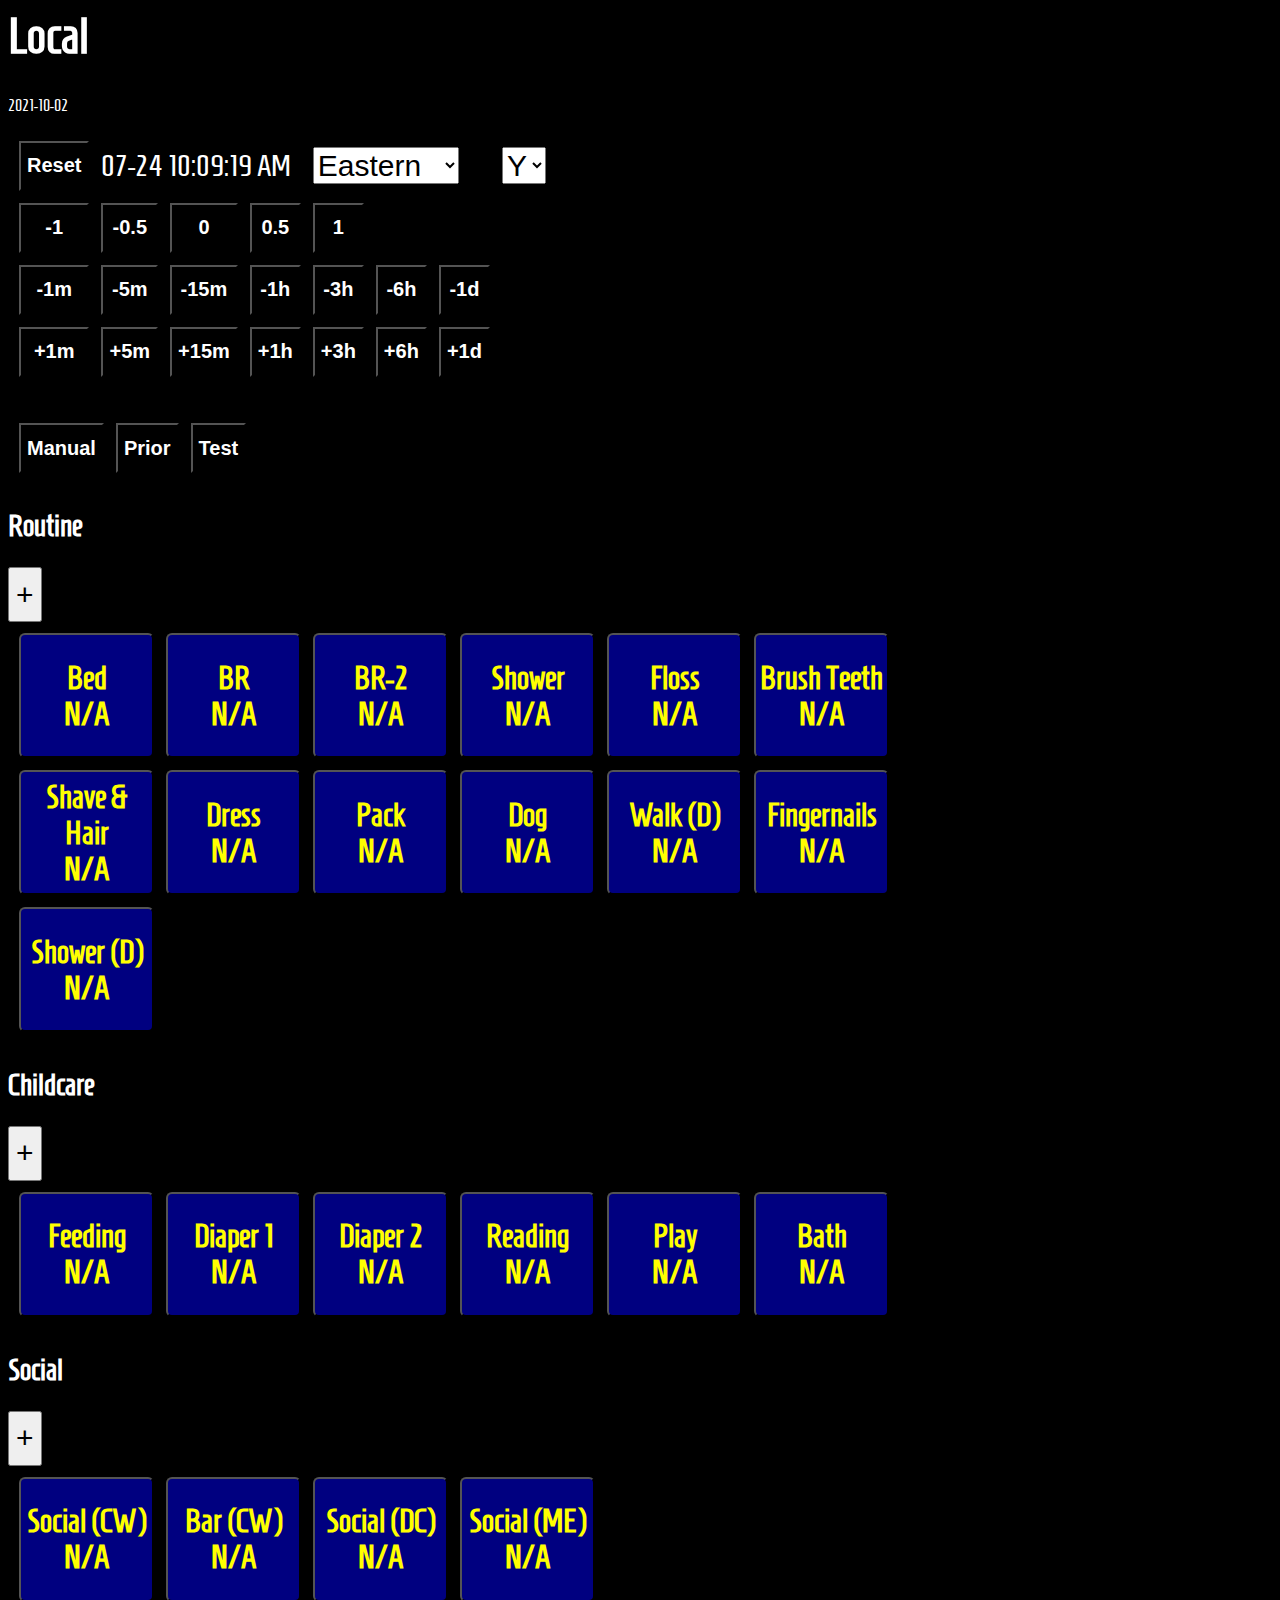
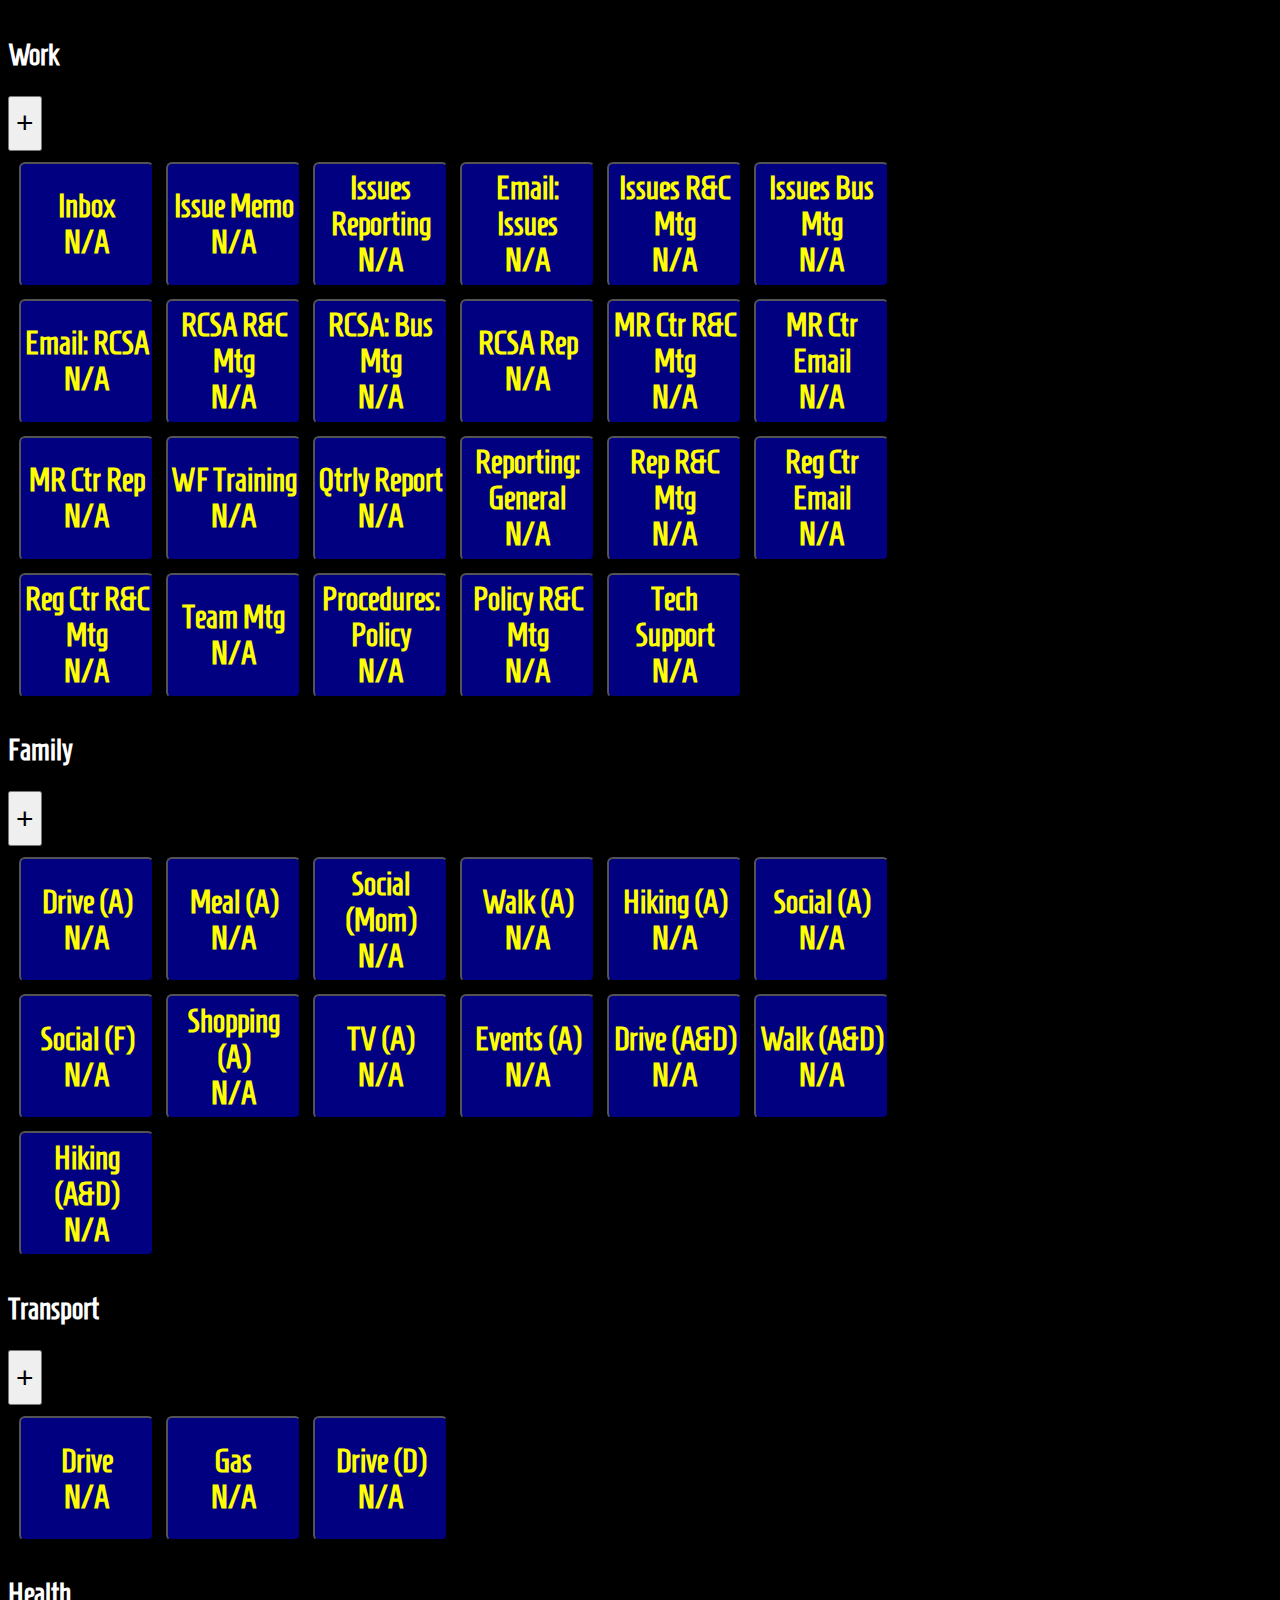
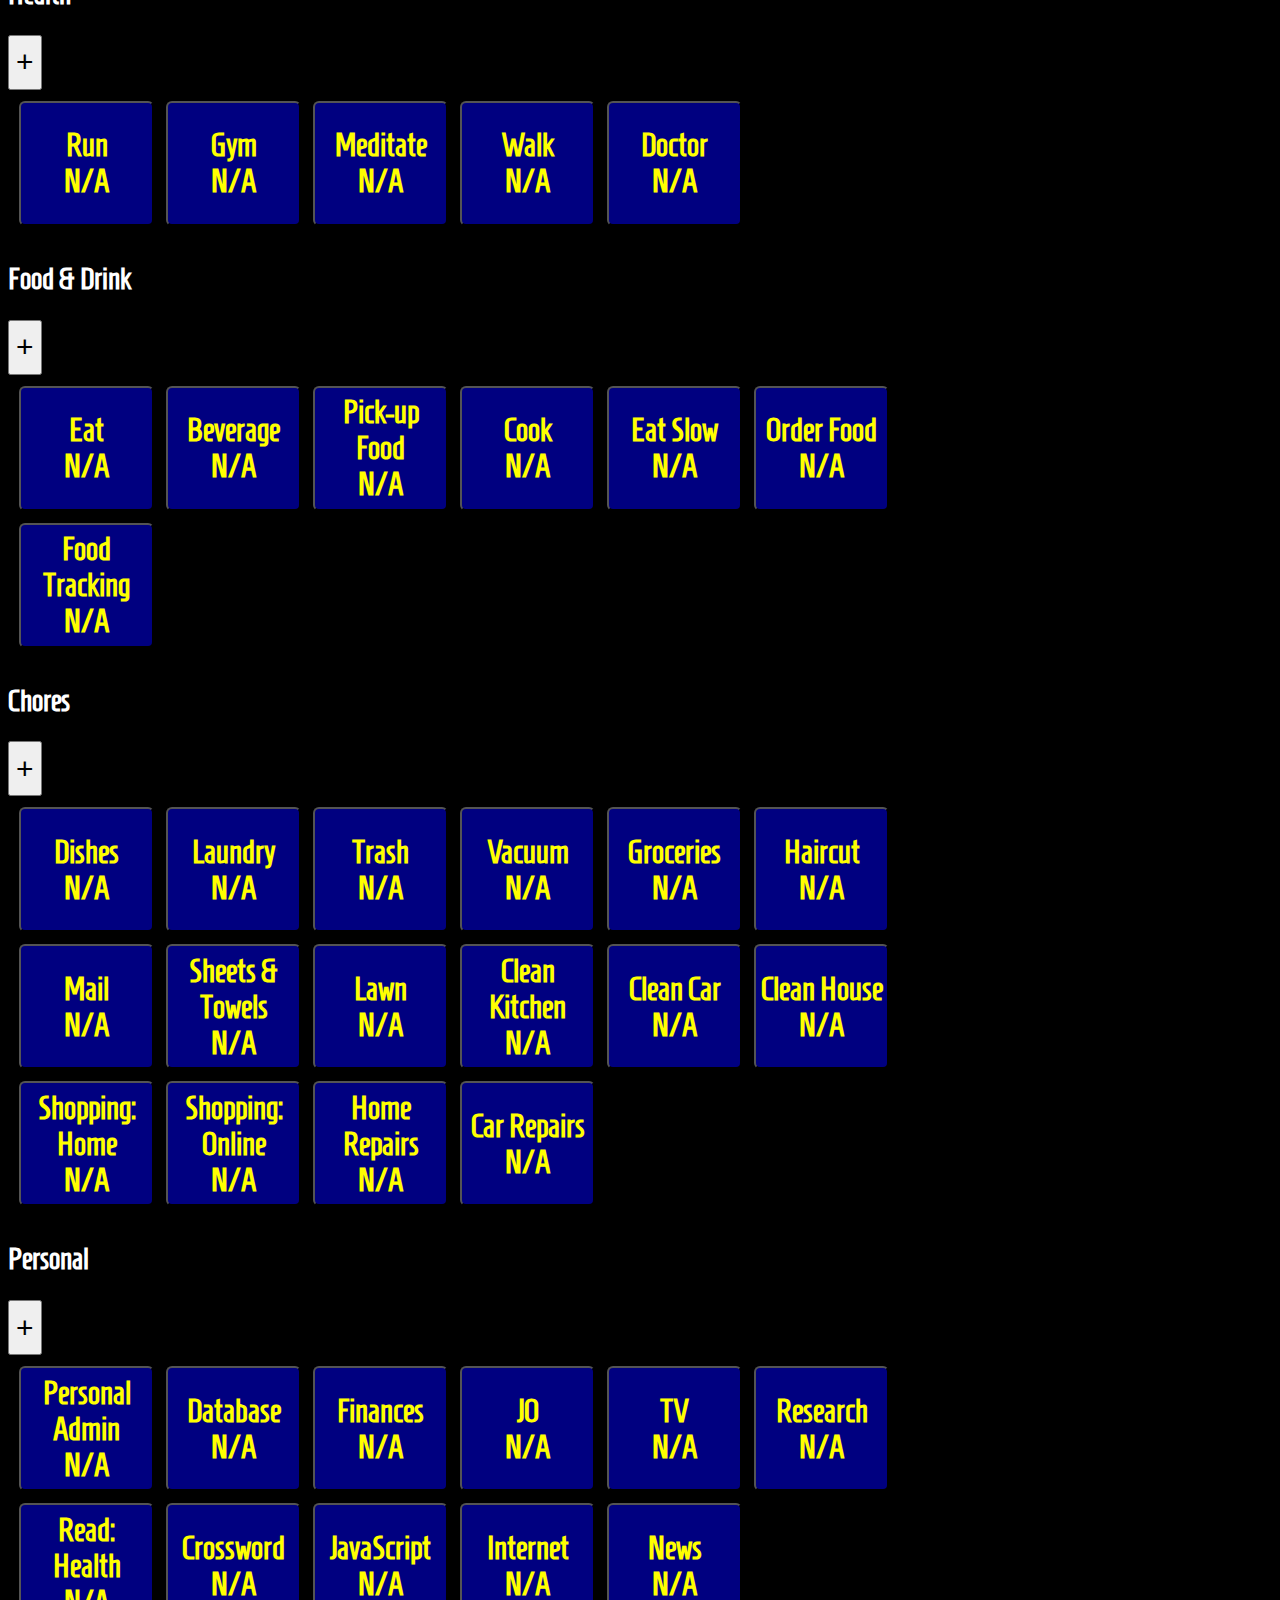
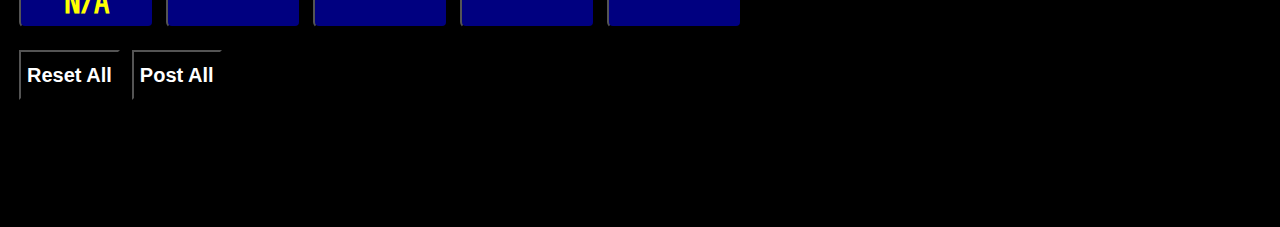
==== local.htm @ f1d3c738 "Update local.htm" ====
<html>
<head>
<title>Local</title>
</head>
<link href='https://fonts.googleapis.com/css?family=Homenaje' rel='stylesheet'>

<style>

body {
background-color: black;
color: white;
font-family: 'Homenaje';
}

a {
font-weight: bold;
font-size: 30px;
}

button {
font-family: 'Homenaje';
background-color: Navy;
color: yellow;
font-size: 32px;
width:135px;
height:125px;
font-weight: bold;
float: center;
border-radius: 6px;
padding: 2px;
}


select {
font-size: 30px;
}

input {
font-size: 30px;
height: 55px;
float: center;
}

h1 {
font-size: 50px;
}

h2 {
font-size: 30px;
}

th {
font-size:30px;
}

td {
font-size: 30px;
vertical-align: center;
}

textarea {
font-size: 30px;
}

table {
border-spacing: 10px;
}

.link {
width: 100%;
height: 50px;
color: white;
background-color: black;
font-size: 20px;
font-weight: bold;
}

.slnk{

font-size: 16px;
background-color: black;
color: yellow;
font-weight: bold;
float: center;
}

</style>

<script src="https://code.jquery.com/jquery-3.2.1.min.js"></script>

<body onoffline="bclr('SandyBrown')">

<h1>Local</h1>
<p>2021-10-02</p>

<span id="testres"></span>

<table width=35%>
	<tr>
	
	<td>
		<input type="button" class = "link" onclick="clearForm()" value="Reset" />
			
	</td>
	
	<td colspan=3><p id="selDT"></p></td>
	
	<td colspan=3>
	<select id="selTZ" class="ssmselect">
	<option value=0>Eastern</option>
	<option value=1>Central</option>
	<option value=2>Mountain</option>
	<option value=3>Pacific</option>
	<option value=6>Hawaii</option>
	</select>
	</td>
	<td>
		<select id="selPost">
			<option>Y</option>
			<option>N</option>
		</select>
	</td>
	</tr>
		<td>
			<input type="button" class = "link" onclick="btnLMood(-1)" value="-1" />
		</td>
		
		 <td>
			<input type="button" class = "link" onclick="btnLMood(-0.5)" value="-0.5" />
		</td>
		  
		    <td>
			<input type="button" class = "link" onclick="btnLMood(0)" value="0" />
		</td> 
		
		<td>
			<input type="button" class = "link" onclick="btnLMood(0.5)" value="0.5" />
		</td>
		
		<td>
			<input type="button" class = "link" onclick="btnLMood(1)" value="1" />
		</td> 
		
		</td>
		
		<td colspan=3>
		
		<b><p id="dm"></p>
		<b><p id="pm"></p>
		<b><p id="pu"></p>
		
		</td>
	</tr><tr>
		<td>
		<input type="button" class = "link" onclick="AddTime(-1)" value="-1m" />
		</td>
		<td>
		<input type="button" class = "link" onclick="AddTime(-5)" value="-5m" />
		</td>
		<td>
		<input type="button" class = "link" onclick="AddTime(-15)" value="-15m" />
		</td>
		<td>
		<input type="button" class = "link" onclick="AddTime(-60)" value="-1h" />
		</td>
		<td>
		<input type="button" class = "link" onclick="AddTime(-180)" value="-3h" />
		</td>
		<td>
		<input type="button" class = "link" onclick="AddTime(-360)" value="-6h" />
		</td>
		<td>
		<input type="button" class = "link" onclick="AddTime(-1440)" value="-1d" />
		</td>
	</tr><tr>
		<td>
		<input type="button" class = "link" onclick="AddTime(1)" value="+1m" />
		</td>
		<td>
		<input type="button" class = "link" onclick="AddTime(5)" value="+5m" />
		</td>
		<td>
		<input type="button" class = "link" onclick="AddTime(15)" value="+15m" />
		</td>
		<td>
		<input type="button" class = "link" onclick="AddTime(60)" value="+1h" />
		</td>
		<td>
		<input type="button" class = "link" onclick="AddTime(180)" value="+3h" />
		</td>
		<td>
		<input type="button" class = "link" onclick="AddTime(360)" value="+6h" />
		</td>
		<td>
		<input type="button" class = "link" onclick="AddTime(1440)" value="+1d" />
	</td>
	</tr>
</table>
<p id="chg"></p>
<p id="selP"></p>
<p id="selFT"></p>
<h2 id="pmEvent"></h2>
<table>
	<tr>
		<td><input type="button" class="link" onclick="runaddCells()" value="Manual" /></td>
		
		<td><input type="button" class="link" onclick="PriorEvent()" value="Prior" /></td>
		
				<td><input type="button" class="link" onclick="findLast('S01', 'DC')" value="Test" /></td>
		
	</tr>
</table>

<!--BUTTONS-->

<table id="etbl" width=100%></table>

<h2>Routine</h2>

<input type="button" value=+ onclick="exsec('btnR')"/>

<table class="btnR" id="tblRoutine"></table>

<h2>Childcare</h2>

<input type="button" value=+ onclick="exsec('btnC')"/>

<table class="btnC" id="tblccare"></table>

<h2>Social</h2>

<input type="button" value=+ onclick="exsec('btnS')"/>


<table id="tblsocial" class="btnS"></table>

<h2>Work</h2>

<input type="button" value=+ onclick="exsec('btnW')"/>

<table id="tblwork" class="btnW"></table>
	
<h2>Family</h2>

<input type="button" value=+ onclick="exsec('btnF')"/>


<table id="tblfam" class="btnF"></table>
	
<h2>Transport</h2>

<input type="button" value=+ onclick="exsec('btnT')"/>

<table id="tbltrans" class="btnT"></table>
	
<h2>Health</h2>

<input type="button" value=+ onclick="exsec('btnH')"/>


<table id="tblhealth" class="btnH"></table>
	
<h2>Food & Drink</h2>

<input type="button" value=+ onclick="exsec('btnFD')"/>

<table id="tblfood" class="btnFD"></table>
	
<h2>Chores</h2>

<input type="button" value=+ onclick="exsec('btnCh')"/>


<table id="tblchores" class="btnCh"></table>
	
<h2>Personal</h2>

<input type="button" value=+ onclick="exsec('btnP')"/>

<table id="tblpersonal" class="btnP"></table>

<!--END BUTTONS-->

<table>
	<tr>

	<td>
	<input type="button" class="link" onclick="btnClearAll()" value="Reset All" />
	</td>

	<td>
	<input type="button" class="link" onclick="GPost()" value="Post All" />
	</td>
	</tr>
</table>

<svg id="echt" width="960" height="50"></svg>

<svg id="mcht" width="960" height="50"></svg>

<p id="demo"></p>

<p id="moodtbl"></p>

<p id="olist"></p>

<p id="csel"></p>

<p id="psel"></p>

<p id="spsel"></p>

<p id="asel"></p>

<div id='elog'></div>


<script>
var text, ELen, MLen, i, tmv, tmt, ft, etmv, etmt, eft, eid;

//sets variables to the hold contents of locally stored events, moods, activites, sub-activites, projects and use codes

var LEvents = JSON.parse(localStorage.getItem("LSEvents"));

var LMoods = JSON.parse(localStorage.getItem("LSMoods"));

var LActs = JSON.parse(localStorage.getItem("LSActs"));

var LConts = JSON.parse(localStorage.getItem("LSConts"));

var LProj = JSON.parse(localStorage.getItem("LSProj"));

var LPU = JSON.parse(localStorage.getItem("LSPU"));

setTime();

if(LEvents===null){

	var LEvents = [];
	
}else{

	displayLEvents();

}

if(LMoods===null){

	var LMoods = [];
	
}else{

	displayLMoods();

}


ebtnjql('N04', 'NA', 'Bed', "tblRoutine", "n", "n", "n");

ebtnjql('B01', 'PERSONAL.2', 'BR', "tblRoutine", "n", "n", "n");

ebtnjql('B07', 'PERSONAL.2', 'BR-2', "tblRoutine", "n", "n", "n");

ebtnjql('P29', 'PERSONAL.2', 'Shower', "tblRoutine", "n", "n", (2*60*60*24));

ebtnjql('P60', 'PERSONAL.2', 'Floss', "tblRoutine", "n", "n", (2*60*60*24));

ebtnjql('P09', 'PERSONAL.2', 'Brush Teeth', "tblRoutine", "n", "n", (2*60*60*24));
		
ebtnjql('P33', 'PERSONAL.2', 'Shave & Hair', "tblRoutine", "n", "n", (3*60*60*24));

ebtnjql('P20', 'PERSONAL.2', 'Dress', "tblRoutine", "n", "n", "n");

ebtnjql('P32', 'PERSONAL.2', 'Pack', "tblRoutine", "n", "n", "n");

ebtnjql('P16', 'Dog', 'Dog', "tblRoutine", "n", "n", "n");

ebtnjql('P30', 'Dog', 'Walk (D)', "tblRoutine", "n", "n", (2*60*60*24));

ebtnjql('P12', 'PERSONAL.2', 'Fingernails', "tblRoutine", "n", "n", (10*60*60*24));

ebtnjql('P29', 'Dog', 'Shower (D)', "tblRoutine", "n", "n", (30*60*60*24));

ebtnjql('C03', 'CHC.R', 'Feeding', "tblccare", "n", "n", "n");

ebtnjql('C01', 'CHC.R', 'Diaper 1', "tblccare", "n", "n", "n");

ebtnjql('C02', 'CHC.R', 'Diaper 2', "tblccare", "n", "n", "n");

ebtnjql('C08', 'CHC.R', 'Reading', "tblccare", "n", "n", (4*60*60*24));
	
ebtnjql('C09', 'CHC.R', 'Play', "tblccare", "n", "n", "n");
	
ebtnjql('C04', 'CHC.R', 'Bath', "tblccare", "n", "n", "n");

ebtnjql('S01', 'CW-Group', 'Social (CW)', "tblsocial", "n", "n", "n");

ebtnjql('S13', 'CW-Group', 'Bar (CW)', "tblsocial", "n", "n", "n");

ebtnjql('S01', 'DC', 'Social (DC)', "tblsocial", "n", "n", "n");
		
ebtnjql('S01', 'ME', 'Social (ME)', "tblsocial", "n", "n", "n");

ebtnjql('A02', 'ADMIN', 'Inbox', "tblwork", "n", "n", "n");

ebtnjql('W15', 'ISSUE.00', 'Issue Memo', "tblwork", "n", "n", "n");

ebtnjql('W04', 'ISSUE.00', 'Issues Reporting', "tblwork", "n", "n", "n");

ebtnjql('W10', 'ISSUE.00', 'Email: Issues', "tblwork", "n", "n", "n");

ebtnjql('M01', 'ISSUE.00', 'Issues R&C Mtg', "tblwork", "n", "n", "n");

ebtnjql('M02', 'ISSUE.00', 'Issues Bus Mtg', "tblwork", "n", "n", "n");

ebtnjql('W10', 'RCSA.00', 'Email: RCSA', "tblwork", "n", "n", "n");

ebtnjql('M01', 'RCSA.00', 'RCSA R&C Mtg', "tblwork", "n", "n", "n");

ebtnjql('M02', 'RCSA.00', 'RCSA: Bus Mtg', "tblwork", "n", "n", "n");

ebtnjql('W04', 'RCSA.R', 'RCSA Rep', "tblwork", "n", "n", "n");

ebtnjql('M01', 'SHRP.01', 'MR Ctr R&C Mtg', "tblwork", "n", "n", "n");

ebtnjql('W10', 'SHRP.01', 'MR Ctr Email', "tblwork", "n", "n", "n");

ebtnjql('W04', 'SHRP.01', 'MR Ctr Rep', "tblwork", "n", "n", "n");

ebtnjql('T04', 'TRAINING.2', 'WF Training', "tblwork", "n", "n", "n");

ebtnjql('W04', 'REP.01', 'Qtrly Report', "tblwork", "n", "n", "n");

ebtnjql('W04', 'REP.00', 'Reporting: General', "tblwork", "n", "n", "n");

ebtnjql('M01', 'REP.00', 'Rep R&C Mtg', "tblwork", "n", "n", "n");

ebtnjql('W10', 'RC.00', 'Reg Ctr Email', "tblwork", "n", "n", "n");

ebtnjql('M01', 'RC.00', 'Reg Ctr R&C Mtg', "tblwork", "n", "n", "n");

ebtnjql('M10', 'MEET.01', 'Team Mtg', "tblwork", "n", "n", "n");

ebtnjql('W50', 'POL.00', 'Procedures: Policy', "tblwork", "n", "n", "n");

ebtnjql('M01', 'POL.00', 'Policy R&C Mtg', "tblwork", "n", "n", "n");

ebtnjql('A07', 'ADMIN', 'Tech Support', "tblwork", "n", "n", "n");

ebtnjql('N02', 'AD', 'Drive (A)', "tblfam", "n", "n", "n");

ebtnjql('S07', 'AD', 'Meal (A)', "tblfam", "n", "n", "n");

ebtnjql('S01', 'Family.1', 'Social (Mom)', "tblfam", "n", "n", "n");

ebtnjql('P30', 'AD', 'Walk (A)', "tblfam", "n", "n", "n");

ebtnjql('P56', 'AD', 'Hiking (A)', "tblfam", "n", "n", "n");

ebtnjql('S01', 'AD', 'Social (A)', "tblfam", "n", "n", "n");

ebtnjql('S01', 'Family.3', 'Social (F)', "tblfam", "n", "n", "n");

ebtnjql('S10', 'AD', 'Shopping (A)', "tblfam", "n", "n", "n");

ebtnjql('N03', 'AD', 'TV (A)', "tblfam", "n", "n", "n");

ebtnjql('S09', 'AD', 'Events (A)', "tblfam", "n", "n", "n");

ebtnjql('N02', 'Family.6', 'Drive (A&D)', "tblfam", "n", "n", "n");

ebtnjql('P30', 'Family.6', 'Walk (A&D)', "tblfam", "n", "n", "n");

ebtnjql('P56', 'Family.6', 'Hiking (A&D)', "tblfam", "n", "n", "n");

ebtnjql('N02', 'PERSONAL.5', 'Drive', "tbltrans", "n", "n", "n");

ebtnjql('P40', 'PERSONAL.5', 'Gas', "tbltrans", "n", "n", "n");

ebtnjql('N02', 'Dog', 'Drive (D)', "tbltrans", "n", "n", "n");

ebtnjql('P42', 'PERSONAL.4', 'Run', "tblhealth", "n", "n", "n");

ebtnjql('P31', 'PERSONAL.4', 'Gym', "tblhealth", "n", "n", (7*60*60*24));

ebtnjql('P63', 'PERSONAL.4', 'Meditate', "tblhealth", "n", "n", (7*60*60*24));

ebtnjql('P30', 'PERSONAL.4', 'Walk', "tblhealth", "n", "n", "n");

ebtnjql('P15', 'PERSONAL.4', 'Doctor', "tblhealth", "n", "n", "n");

ebtnjql('B02', 'PERSONAL.8', 'Eat', "tblfood", "n", "n", "n");

ebtnjql('B06', 'BREAK', 'Beverage', "tblfood", "n", "n", "n");

ebtnjql('P45', 'PERSONAL.8', 'Pick-up Food', "tblfood", "n", "n", "n");

ebtnjql('P13', 'PERSONAL.8', 'Cook', "tblfood", "n", "n", "n");

ebtnjql('B09', 'PERSONAL.8', 'Eat Slow', "tblfood", "n", "n", "n");
		
ebtnjql('B05', 'PERSONAL.8', 'Order Food', "tblfood", "n", "n", "n");

ebtnjql('P18', 'PERSONAL.4', 'Food Tracking', "tblfood", "n", "n", "n");
		
ebtnjql('P35', 'PERSONAL.3', 'Dishes', "tblchores", "n", "n", (4*60*60*24));

ebtnjql('P34', 'PERSONAL.3', 'Laundry', "tblchores", "n", "n", (14*60*60*24));

ebtnjql('P41', 'PERSONAL.3', 'Trash', "tblchores", "n", "n", (5*60*60*24));

ebtnjql('P59', 'PERSONAL.3', 'Vacuum', "tblchores", "n", "n", "n");

ebtnjql('P36', 'PERSONAL.7', 'Groceries', "tblchores", "n", "n", "n");

ebtnjql('P22', 'PERSONAL.3', 'Haircut', "tblchores", "n", "n", (30*60*60*24));

ebtnjql('P64', 'PERSONAL.3', 'Mail', "tblchores", "n", "n", (21*60*60*24));

ebtnjql('P61', 'PERSONAL.3', 'Sheets & Towels', "tblchores", "n", "n", (30*60*60*24));

ebtnjql('P37', 'PERSONAL.3', 'Lawn', "tblchores", "n", "n", "n");

ebtnjql('P58', 'PERSONAL.3', 'Clean Kitchen', "tblchores", "n", "n", "n");

ebtnjql('P48', 'PERSONAL.3', 'Clean Car', "tblchores", "n", "n", "n");

ebtnjql('P11', 'PERSONAL.3', 'Clean House', "tblchores", "n", "n", (30*60*60*24));

ebtnjql('P39', 'PERSONAL.7', 'Shopping: Home', "tblchores", "n", "n", "n");

ebtnjql('P47', 'PERSONAL.7', 'Shopping: Online', "tblchores", "n", "n", "n");

ebtnjql('P43', 'PERSONAL.3', 'Home Repairs', "tblchores", "n", "n", "n");

ebtnjql('L03', 'PERSONAL.3', 'Car Repairs', "tblchores", "n", "n", "n");

ebtnjql('P05', 'PERSONAL.A', 'Personal Admin', "tblpersonal", "n", "n", "n");

ebtnjql('P01', 'TIMEDB.0', 'Database', "tblpersonal", "n", "n", "n");

ebtnjql('P04', 'PFIN.00', 'Finances', "tblpersonal", "n", "n", (14*60*60*24));

ebtnjql('P26', 'PERSONAL.1', 'JO', "tblpersonal", "n", "n", "n");

ebtnjql('N03', 'PERSONAL.1', 'TV', "tblpersonal", "n", "n", "n");

ebtnjql('L16', 'READ.1', 'Research', "tblpersonal", "n", "n", "n");

ebtnjql('L16', 'PERSONAL.4', 'Read: Health', "tblpersonal", "n", "n", "n");

ebtnjql('L19', 'LEARNING.1', 'Crossword', "tblpersonal", "n", "n", "n");

ebtnjql('L14', 'PROG.3', 'JavaScript', "tblpersonal", "n", "n", "n");

ebtnjql('P24', 'PERSONAL.1', 'Internet', "tblpersonal", "n", "n", "n");
		
ebtnjql('L16', 'News', 'News', "tblpersonal", "n", "n", "n");

function emptyps(){

	$("#csel").empty();
	$("#psel").empty();
	$("#spsel").empty();
	$("#asel").empty();
}


function btnClearAll(){

	var c = confirm("Clear all local data?");
	
	if (c == true){
		localStorage.removeItem("LSEvents");

		localStorage.removeItem("LSMoods");

		LEvents = [];

		LMoods = [];
		
		resetSVG('mcht');
		
		resetSVG('echt');
		
		document.getElementById("demo").innerHTML = LEvents;
				
		document.getElementById("moodtbl").innerHTML = LMoods;
		
	}
}

function resetTime(){

	var P = $("#selP").val();
	
	if(P!="Y"){
	
		setTime();
	
	}
}


function btnclr(){

	$("button").css("background-color", "navy");
	
	$("button").css("color", "yellow");

	resetAll();
}


$("button").click(function(){
	
	$(this).css("background-color", "SteelBlue");
    		    		
    	$(this).css("color", "SpringGreen");
    		
    	setTimeout(btnclr, 1000);
    		
});


function btnJQL(act, cont, c, A2){
		
	var U = $("#pu").val();
	
	var selPost = $("#selPost").val();
	
	setETime();
	
	if(U!="U"){
	
		LEvents.push([tmv, act, cont, A2, 'N', tmt, ft]);
		
		if(selPost==="Y"){
		
			JQPost(act, cont, tmv);
			
		}
		
	}else{
	
		LEvents[eid]=([etmv, act, cont, A2, 'N', etmt, eft]);
		
		if(selPost==="Y"){
			
			var etmv1 = sqTime(etmv);
		
			JQUpdate(act, cont, etmv1);
			
		}
		
		$("#pmEvent").empty();
		
		$("#pu").text("");
		
		$("#pu").val("");
	
	}
	
	resetAll();
	
}

function btnLMood(a){

	var selPost = $("#selPost").val();

	setETime();
	
	LMoods.push([tmv, a, 'N', tmt, ft]);
	
	$( "#dm" ).html(a);
	
	if(selPost==="Y"){
	
		MPost(a, tmv);
	
	}
	
	resetAll();
}

function fmtime(EL){
		
		ELH = EL/(1000*60*60);
		
		ELHr = Math.floor(ELH);
		
		ELM = (ELH-ELHr)*60;
		
		ELMr = Math.floor(ELM);
		
		ELMr = zerofix(ELMr);
		
		ELSr = Math.floor((ELM-ELMr)*60);
		
		ELSr = zerofix(ELSr);
		
		EDur = ELHr + ":" + ELMr + ":" + ELSr;
		
		return EDur;
		
}


function displayLMoods(){

	resetSVG("mcht");

	LMoods.sort();
	
	LMoods.reverse();

	MLen = LMoods.length;
	
	var minDate = Date.now()-86400000;
	
	text = "<table>";
	
	text += "<th></th><th></th><th>Date</th><th>Time</th><th>Mood</th><th></th><th>Dur</th>";
		
	//start edur calc (should be function)
	
	for (i = 0; i < MLen; i++) {
	
		if(i==0){
			
			var EL = Date.now()-LMoods[i][4];
			
		}else{
	

			EL = LMoods[i-1][4]-LMoods[i][4];
		
		}
		
		fmtime(EL);
		
		if(i>0){
		
			var at = smn(LMoods[i-1][4]);
			
		}else{
		
			var at = smn(LMoods[i][4]);
			
		}
		
		var ac0 = "mcht";
		var ac1 = smn(LMoods[i][4]);
		var ac2 = (EL / 1000)/90;
		var ac3 = mclr(LMoods[i][1]);
	
		if(ac1<0){
		
			if(at>0){
			
				drawbox(ac0, 0, at, ac3);
			
			}
		
		}
	
		if(ac1>0){
		
			drawbox(ac0, ac1, ac2, ac3);

		}
		
		//end edur calc
		
		if(LMoods[i][4] > minDate){
		
		text += "<tr><td>" +
		"<input type=button  value=+ class=slnk onclick=MPost('"+ LMoods[i][1] + "','" + LMoods[i][0] + "','" + i+"') + />" 
		+ "</td><td>" 
		+ "<input type=button  value=- class=slnk onclick=delMood("+i+") + />" 
		+ "</td><td>" 
		+ LMoods[i][3].substring(0,5) 
		+ "</td><td>" 
		+ LMoods[i][3].substring(6) 
		+ "</td><td>" 
		+ LMoods[i][1] 
		+"</td><td>" 
		+ LMoods[i][2] 
		+ "</td><td>" 
		+ EDur 
		+ "</td></tr>";
		
		}
		
	}
	
	text += "</table>";

	svgtext('mcht');
	document.getElementById("moodtbl").innerHTML = text;
	
	var a = LMoods[0][1];
	
	$( "#dm" ).html(a);
	
}

function displayLEvents(){

	resetSVG('echt');

	var arrchart = [];

	LEvents.sort();
	
	LEvents.reverse();
	
	ELen = LEvents.length;
	
	var minDate = Date.now()-(2*24*60*60*1000);
	
	text = "<table>";
	
	text += "<th></th><th></th><th></th><th>Date</th><th>Time</th><th>Act</th><th>Cont</th><th></th><th>Dur</th>";

	for (i = 0; i < ELen; i++) {
	
		if(i==0){
			
			var EL = Date.now()-LEvents[i][6];
			
		}else{
		
			EL = LEvents[i-1][6]-LEvents[i][6];
		
		}
		
		fmtime(EL);
		
		if(i>0){
		
			var at = smn(LEvents[i-1][6]);
			
			
		}else{
		
			var at = smn(LEvents[i][6]);
			
		}
		
		var ac0 = "echt";
		var ac1 = smn(LEvents[i][6]);
		var ac2 = (EL / 1000)/90;
		var ac3 = faclr(LEvents[i][1]);
		
		if(ac1<0){
		
			if(at>0){
			
				drawbox(ac0, 0, at, ac3);
			
			}
		
		}
		
		if(ac1>0){
		
			drawbox(ac0, ac1, ac2, ac3);

		}
	
		//end edur calc
		
		if(LEvents[i][6] > minDate){
		
		text += "<tr><td>" +
		"<input type=button  value=+ class=slnk onclick='JQPost(`"+ LEvents[i][1] + "`,`" + LEvents[i][2] + "`,`" + LEvents[i][0] + "`,`" + i+"`)'/>" + 
		
		"</td><td>" 
		
		+ 
		
		"<input type=button value=- class=slnk onclick='delEvent("+i+")' />" 
		
		+ 
		
		"</td><td>" 
		
		+ 
		
		"<input type=button class=slnk value=U onclick='UpdateEvent(`"+ i + "`)' />"
		
		+
		
		"</td><td>" 
		
		+ 
		
		LEvents[i][5].substring(0,5) + 
		"</td><td>" + 
		LEvents[i][5].substring(6) + 
		"</td><td>" + 
		LEvents[i][3] +
		"</td><td>" + 
		LEvents[i][2] + 
		"</td><td>" + 
		LEvents[i][4] + 
		"</td><td>" + 
		EDur + 
		"</td></tr>";
	
		}
	
	}
	
	text += "</table>";

	document.getElementById("demo").innerHTML = text;
	
	svgtext('echt')
	
}

function delEvent(i){
	
	var q = "Delete "+LEvents[i][5]+": "+LEvents[i][3]+"?";

	var c = confirm(q);
	
	if (c == true){
	
		var etime = sqTime(LEvents[i][0]);
	
		var a = LEvents.splice(i, 1);
	
		JQDel(etime, 'tblEvents', 'StartTime');
		
		resetAll();
	
	}
}

function delMood(i){
	
	var q = "Delete "+LMoods[i]+"?";
	
	var c = confirm(q);
	
	if (c == true){
	
		var etime = sqTime(LMoods[i][0]); 
	
		var a = LMoods.splice(i, 1);
		
		JQDel(etime, 'tblMood', 'MoodDT');
	
		resetAll();
	
	}
}


function MPost(mood, dtime, i){

    $.post("../add/AddJQ.php",
    {
        v1: dtime,
        v2: mood,
        selTbl: 'tblMood'
    });
    
    resetAll();
    
}

function JQPost(act, cont, dtime, i){

    $.post("../add/AddJQ.php",
    {
        v1: act,
        v2: cont,
        v3: dtime,
        SD: 'L',
        selTbl: 'tblEvents'
	});
    
    resetAll();
}

function resetLEvents(){

	if(LEvents === undefined || LEvents.length == 0) {
    
    	//do nothing
    
	}else{

		localStorage.setItem("LSEvents", JSON.stringify(LEvents));
		
		displayLEvents();
		
	}
}

function resetLMoods(){

	if(LMoods === undefined || LMoods.length == 0) {
    
    	//do nothing
    
	}else{

		localStorage.setItem("LSMoods", JSON.stringify(LMoods));
	
		displayLMoods();
	
	}
}

function TimeArr(){
	
	var MTime = new Date();
	
	MTime = MTime.getTime();
	
	var vTZ = $( "#selTZ" ).val();
	
	var AM = parseInt(vTZ)*60*60*1000;
	
	MTime = MTime+AM;
	
	var m =  new Date(MTime);
	
	var FT = m.getTime();
	
	var Y = m.getFullYear();
	
	var M = m.getMonth()+1;
	
	var D = m.getDate();
	
	var H = m.getHours();
	
	var Mn = m.getMinutes();
	
	var Sec = m.getSeconds();
	
	M = zerofix(M);
	
	Mn = zerofix(Mn);

	if(H<0){
	
		H=24+H;
	
		D=(D-1);
	
	}
	
	H = zerofix(H);
	
	if(H>=24){
	
		H=(H-24);

		D=(D+1);
		
	}
	
	if(H<12){
	
		var AP = "AM";
		
	}else{
	
		AP = "PM";
		
	}
	
	if(H==0){
	
		var hr = 12;
		
	}else if(H<13){
	
		hr = H;
		
	}else{
	
		hr = H-12;
		
	}
	
	D = zerofix(D);
	
	Sec = zerofix(Sec);
	
	var NDTime= Y+'-'+M +'-'+ D +'T'+ H +':'+ Mn + ':' + Sec;
	
	var ShTime = M +'-'+ D +' '+ hr +':'+ Mn + ':' + Sec + ' ' + AP;
	
	var arrTime = [NDTime, FT, ShTime];

	return arrTime;
}

function GPost(){

	ELen = LEvents.length;
	MLen = LMoods.length;

	for (var i=0; i<ELen; i++) {

		var tvar = LEvents[i][0];
		var act = LEvents[i][1];
		var cont = LEvents[i][2];
	
		JQPost(act, cont, tvar, i);
      
	}

	for (var i=0; i<MLen; i++) {

		var dtime = LMoods[i][0];
		var mood = LMoods[i][1];
	
		MPost(mood, dtime, i);
	}
}

function setTime(){
	
	var T = TimeArr();
	
	$( "#selP" ) . val("N");
	
	$( "#pm" ) . text("");
	
	$( "#selDT" ) . val(T[0]);
	
	$( "#selDT" ) . text(T[2]);
	
	bclr("black");	
}

function AddTime(min){
	$( "#selP" ) . val("Y");
	
	$( "#pm" ) . text("P!");
	
	bclr("DarkRed");
	
	var CTime = $( "#selDT" ) . val();
	
	var Y = CTime.substring(0,4);
	var M = CTime.substring(5,7);
	var D = CTime.substring(8,10);
	var H = CTime.substring(11,13);
	var Mn = CTime.substring(14,16);
	
	var m = new Date(Y,M-1,D,H,Mn);
	
	var OM = m.getMinutes();
	
	var NM = OM + min;
	
	m.setMinutes(NM);
	
	var Y = m.getFullYear();
	var M = m.getMonth();
	
	M++;
	
	if(M===0){
		
		M=12;
		Y=(Y-1);
		
	}
	
	M = zerofix(M);
	
	var D = m.getDate();
	
	D = zerofix(D);
	
	var H = m.getHours();

	H = zerofix(H);
	
	var Mn = m.getMinutes();
	
	Mn = zerofix(Mn);

	if(H<12){
	
		var AP = "AM";
		
	}else{
	
		AP = "PM";
		
	}
	
	if(H===0){
	
		var hr = 12;
		
	}else if(H<13){
	
		hr = H;
		
	}else{
	
		hr = H-12;
		
	}
	
	var FT = m.getTime();

	var NDTime = Y+'-'+M +'-'+ D +'T'+ H +':'+ Mn + ':' + '00';
	
	var ShTime = M +'-'+ D +' '+ hr +':'+ Mn + ':' + '00' + ' ' + AP;
	
	$( "#selFT" ) . val(FT);
	$( "#selDT" ) . val(NDTime);
	$( "#selDT" ) . text(ShTime);	
}

function displayList(arr){

	S = arr. length;
	
	L = arr[0].length;
	
	text = "<table>";
	
	for (i = 0; i < L; i++) {
		
		text += "<tr>";
		
		for (j = 0; j < S; j++){
		
			text += "<td>" + arr[j][i] + "</td>";
			
		}
		
		text += "</tr>";
	
	}
	
	text += "</table>";
	document.getElementById("olist").innerHTML = text;
}

function ebtnjql(act, cont, bname, tbl, vrow, vcol, warn){
	
	let tname = tbl;

	let w = warn;
	
	let arrelpTime = findLast(act, cont);

	let elpTime = arrelpTime[0];

	let wTime = arrelpTime[1];
	
	var bc = $( "button" ).length;
	
	var btnid = "btn"+bc;
	
    var btn = document.createElement("BUTTON");
	
    btn.id = btnid;
	
	btn.setAttribute('data-act', act);
	
	btn.setAttribute('data-cont', cont);
	
    var t = document.createTextNode(bname);
    
    var u = document.createTextNode(elpTime);
    
    btn.appendChild(t);

    btn.appendChild(document.createElement("br"));
    
    btn.appendChild(u);
    
    var tbl = document.getElementById(tbl);
    
    let trlen = tbl.rows.length;
    
    let cprow = 6;
    
    if(vrow == "n"){
    		
    		if(trlen==0){
    
    			vrow = tbl.insertRow();
    		
    		}else{
    		
    			trlen--;
    		
    			vrow = tbl.rows[trlen];
    			
    			let rlen =vrow.cells.length;
    			
    			if(rlen>=cprow){
    			
    				vrow = tbl.insertRow();
    				
    			}
    			
    		}
    		
    		vcol = vrow.insertCell();
    		
    		vcol.appendChild(btn);
    
    }else{
    
    		tbl = tbl.rows[vrow].cells;
    
    		tbl[vcol].appendChild(btn);
    
    }
    

    if (w!="n"){

    	if(w < wTime){

			document.getElementById(btnid).style.backgroundColor="red";    
		
		}
	}

    document.getElementById(btnid). addEventListener("click", function(){
    
    	btnJQL(act, cont, btnid, bname);
  
  	resetbtn();

	});
}

function resetbtn(){

	let buttons = document.getElementsByTagName('button');
  
 	if(buttons){
 
 		for (i = 0; i < buttons.length; i++) {
 
 			let bact = buttons[i].getAttribute('data-act');
 		
 			let bcont = buttons[i].getAttribute('data-cont');

 			let arrelpTime = findLast(bact, bcont);

 			let elpTime = arrelpTime[0];
 
 			let newnode = document.createTextNode(elpTime);
 
 			buttons[i].replaceChild(newnode, buttons[i].childNodes[2]);
 
 		}
 
 	}
}

function runaddCells() {

	//set LV ??? to 0
	LV=0;

	//declare key ???
	var key;
	
	//decalre ckey ???
	var ckey;
	
	//run emptyps ???
	emptyps();

	//run function to add manual buttons to the sheet (argument ???)
	addCells(LPU);	
}

function cncladdCells(){

	LV=null;
	key=null;
	var ckey;
	
	$("#etbl").empty();
	
	emptyps();
}

function addCells(arr){

	//determines if the post functions used later should be active [OUT OF PLACE]
	var selPost = $("#selPost").val();

	//empty div that contains dynamic buttons
	$("#etbl").empty();

	//get value from pu: indicates if the  entry will be past event
	var U = $("#pu").val();

	//get the size of the first col of the array passed as an argument
	var L = arr[0].length;

	//get the number of cols in the array passed as an argument
	var aSize = arr.length;
 
 	//create an empty array to place contents of array passed to formula
	var narr=[];

	//loop from 0 to the number of cols above
	for(j = 0; j < aSize; j++){

		//add empty col to the empty array
		narr.push([]);

	}

	//checks if the value of the LV variable is a value other than 0.  if it is, this block is executed
	if(LV!=0){
		
		//#ROW LOOP: loops from 0 to the size of the first col of the array (value of L)
		for(i = 0; i < L; i++){
      
			//checks if the key variable ??? is included in each element of the 3rd col of the array passed to the function
			if(arr[2][i].includes(key)==true){
		
				//#COL LOOP: loops from 0 to the number of cols in the array
				for(j = 0; j < aSize; j++){

					//Adds the value in each cell, COL j / ROW i, to the new array
					var p = arr[j][i];
			
					narr[j].push(p);
					
					//end COL LOOP
        			}

			//end if
			} 

		//end ROW LOOP
		}
  	
	//end LV if
  	}else{
		
		//if no LV is provided, new array is set to the array passed to the function
		narr=arr;

	//end ELSE
	}

	//selects the event table
	var table = document.getElementById("etbl");

	//gets the length of the new array
	var L = narr[0].length;

	//sets the number of buttons
	var rbtns = 6;

	//determines the number of rows that will be needed 
	var rnum = Math.floor(L/rbtns);

	//determines the numbers of buttons in the last row
	var lrbtns = (L%rbtns);

	//sets button counters to 0
	var bcnt = 0;

	//block executed when more than 1 row is needed
	if(rnum>0){

	//block executed for each row needed [r represents the index of the row]
		for (r = 0; r < rnum; r++) {

	//adds a row to the table [currently hard-coded as "etbl" above]
			var row = table.insertRow(r);

	//block executed for each button in each row
			for (c = 0; c < rbtns; c++){

				//sets a variable to the current button count by multiplying the row index [r] by the number of buttons in each row [rbtns] and adding the position in the current row [c]
				var bcnt = (r*rbtns)+c;

				//sets a variable to the 2nd element in the provided array for the index
				var bt = narr[1][bcnt];

				//sets a variable to the 1st element in the provided array for the index
				var bv = narr[0][bcnt];

				//inserts a cell to the current row
				var cell = row.insertCell(c);

				//sets a variable to the total number of buttons on the page
				var bc = $( "button" ).length;

				//uses the number of buttons to create a new button id
				var btnid = "btn"+bc;

				//creates a new button element
				var btn = document.createElement("BUTTON");

				//assigns the id created above to the new button 
				btn.id = btnid;

				//creates a text node based on the second element in the supplied array
				var t = document.createTextNode(bt);

				//adds the text node to the new button
				btn.appendChild(t);

				//adds a value to the button based on the first element of the array
				btn.value = bv;

				//appends the button to the newly created cell
				cell.appendChild(btn);
				
				//adds a function to the button 
				document.getElementById(btnid). addEventListener("click", function(){

					var cs = this.value;

					var cv = this.innerHTML;

					$("#etbl").empty();

					switch(LV){

						case 0:

							$("#csel").text(cs);

							key=cs;

							ckey=cs;

							LV++;

							addCells(LProj);

							break;

						case 1:

							$("#psel").text(cs);

							key=cs;

							LV++;

							addCells(LConts);

							break;

						case 2:

							$("#spsel").text(cs)

							key=ckey;

							LV++;

							addCells(LActs);

							break;

						case 3:

							$("#asel").text(cs);

							var cont = $("#spsel").text();

							var act = cs;

							var a2 = cv;

							LV=0;

							$("#etbl").empty();

							setETime();

							if(U!="U"){

								LEvents.push([tmv, act, cont, a2, 'N', tmt, ft]);
								
								if(selPost==="Y"){
								
								JQPost(act, cont, tmv);
								
								}
								
								resetAll();

							}else{

								LEvents[eid]=([etmv, act, cont, a2, 'N', etmt, eft]);
								
										if(selPost==="Y"){
			
			var etmv1 = sqTime(etmv);
		
			JQUpdate(act, cont, etmv1);
			
		}
								
								resetAll();

							}

							$("#pmEvent").empty();
				
							$("#pu").text("");
				
							$("#pu").val("");

							emptyps();

							resetAll();
							
							break;
	        		}
      			});
   			}
  		}
	}
    
    //LAST ROW
    
    if(lrbtns>0){
    
    	if(rnum==0){
    
    		lrbtns--;
    
    	}

		var row = table.insertRow();

		for (c = 0; c <= lrbtns; c++){

			var lbcnt = bcnt+c;

			var bt = narr[1][lbcnt];

			var bv = narr[0][lbcnt];

			var cell= row.insertCell(c);

			var bc = $( "button" ).length;

			var btnid = "btn"+bc;

			var btn = document.createElement("BUTTON");

			btn.id = btnid;

			var t = document.createTextNode(bt);

			btn.appendChild(t);

			btn.value = bv;

			cell.appendChild(btn);
			document.getElementById(btnid). addEventListener("click", function(){

 				var cs = this.value;

				var cv = this.innerHTML;

				$("#etbl").empty();

				switch(LV){

					case 0:

						$("#csel").text(cs);

						key=cs;

						ckey=cs;

						LV++;

						addCells(LProj);

						break;

					case 1:

						$("#psel").text(cs);

						key=cs;

						LV++;

						addCells(LConts);

						break;

					case 2:

						$("#spsel").text(cs)

						key=ckey;

						LV++;

						addCells(LActs);

						break;

					case 3:

						$("#asel").text(cs);

						var cont = $("#spsel").text();

						var act = cs;

						var a2 = cv;

						LV=0;

						$("#etbl").empty();

						setETime();

						if(U!="U"){

							LEvents.push([tmv, act, cont, a2, 'N', tmt, ft]);
							
							if(selPost==="Y"){
							
							JQPost(act, cont, tmv);

							}

						}else{

							LEvents[eid]=([etmv, act, cont, a2, 'N', etmt, eft]);

		if(selPost==="Y"){
			
			var etmv1 = sqTime(etmv);
		
			JQUpdate(act, cont, etmv1);
			
		}

		$("#pmEvent").empty();

		$("#pu").text("");

		$("#pu").val("");

						}

						emptyps();
						
						resetAll();

						break;

				}

        	});
      	}

    }
}


function setETime(){

	var T = TimeArr();
	
	var PE = $( "#selP" ) . val();
	
	if(PE=="Y"){
	
		tmv = $( "#selDT" ) . val();
		tmt = $( "#selDT" ) . text();
		ft = $( "#selFT" ) . val();
		
	}else{
	
		tmv = T[0];
		ft = T[1];
		tmt = T[2];
	}
}

//uses the prior event to create a new event record

function PriorEvent(){

	var selPost = $("#selPost").val();

	var act = LEvents[1][1];
	var cont = LEvents[1][2];
	var A2 = LEvents[1][3];
	
	setETime();
	
	LEvents.push([tmv, act, cont, A2, 'N', tmt, ft]);
	
	if(selPost==="Y"){
							
		JQPost(act, cont, tmv);
		
	}
	
	resetAll();
}

//updates the contents of a record in the events table

function UpdateEvent(id){

	var q = "Update: "+LEvents[id][5]+" - "+LEvents[id][3];

	$("#pmEvent").val(id);
	$("#pmEvent").text(q);
	
	$("#pu").val("U");
	
	etmv = LEvents[id][0];
	etmt = LEvents[id][5];
	eft = LEvents[id][6];
	
	eid = id;
	
	resetAll();
}

function clearForm(){

	$("#pmEvent").empty();

	$("#pu"). text("");
	$("#pu"). val("");
	
	cncladdCells();
	
	setTime();
}

//sets the background color

function bclr(clr){

	$("body").css("background-color", clr);
	
}

//determines the color of each box on the event chart

function faclr(act){
	
	//BUG 1: WONT WORK WITH EMPTY LOCAL STORAGE

	/*
	var arrAct = LActs[0];
		
	var ans = $.inArray(act, arrAct);
	
	var PU = LActs[3][ans];
	
	var arrLPU = LPU[0];
	
	var an2 = $.inArray(PU, arrLPU);
	
	var clr = LPU[2][an2];
	*/
	
        let clr = 'black';

        switch(act){

            default:
               clr = 'black';
               break;

            case 'P33':
               clr = 'aqua';
               break;

            case 'P60':
               clr = 'aqua';
               break;


            case 'L14':
               clr = 'orange';
               break;

            case 'L16':
               clr = '#c65b00';
               break;

         }

/*
Case 'L19':
clr = 'orange';
break;
Case 'P01':
clr = '#c65b00';
break;
Case 'P04':
clr = '#c65b00';
break;
Case 'P05':
clr = 'teal';
break;
Case 'P24':
clr = 'maroon';
break;
Case 'P26':
clr = 'blue';
break;
Case 'P15':
clr = 'blue';
break;
Case 'P31':
clr = 'blue';
break;
Case 'P42':
clr = 'blue';
break;
Case 'P63':
clr = 'blue';
break;
Case 'B02':
clr = 'fuchsia';
break;
Case 'B05':
clr = 'fuchsia';
break;
Case 'B06':
clr = 'fuchsia';
break;
Case 'B09':
clr = 'fuchsia';
break;
Case 'P13':
clr = 'fuchsia';
break;
Case 'P18':
clr = 'fuchsia';
break;
Case 'P45':
clr = 'fuchsia';
break;
Case 'N02':
clr = 'gray';
break;
Case 'N03':
clr = '#b97346';
break;
Case 'P56':
clr = 'blue';
break;
Case 'S07':
clr = 'yellow';
break;
Case 'S09':
clr = 'yellow';
break;
Case 'S10':
clr = 'red';
break;
Case 'L03':
clr = 'navy';
break;
Case 'P11':
clr = 'navy';
break;
Case 'P22':
clr = 'aqua';
break;
Case 'P34':
clr = 'navy';
break;
Case 'P35':
clr = 'navy';
break;
Case 'P36':
clr = 'red';
break;
Case 'P37':
clr = 'navy';
break;
Case 'P39':
clr = 'red';
break;
Case 'P41':
clr = 'navy';
break;
Case 'P43':
clr = 'navy';
break;
Case 'P47':
clr = 'red';
break;
Case 'P48':
clr = 'navy';
break;
Case 'P58':
clr = 'navy';
break;
Case 'P59':
clr = 'navy';
break;
Case 'P61':
clr = 'navy';
break;
Case 'P64':
clr = 'teal';
break;
Case 'C01':
clr = 'purple';
break;
Case 'C02':
clr = 'purple';
break;
Case 'C03':
clr = 'purple';
break;
Case 'C04':
clr = 'purple';
break;
Case 'C08':
clr = 'purple';
break;
Case 'C09':
clr = 'purple';
break;
Case 'A02':
clr = 'teal';
break;
Case 'A07':
clr = 'teal';
break;
Case 'M01':
clr = 'lime';
break;
Case 'M02':
clr = 'lime';
break;
Case 'M10':
clr = 'olive';
break;
Case 'T04':
clr = 'teal';
break;
Case 'W04':
clr = 'green';
break;
Case 'W10':
clr = 'green';
break;
Case 'W15':
clr = 'green';
break;
Case 'W50':
clr = 'green';
break;
Case 'P40':
clr = 'gray';
break;
Case 'S01':
clr = 'yellow';
break;
Case 'S13':
clr = 'yellow';
break;
Case 'B01':
clr = 'aqua';
break;
Case 'B07':
clr = 'aqua';
break;
Case 'N04':
clr = 'black';
break;
Case 'P09':
clr = 'aqua';
break;
Case 'P12':
clr = 'aqua';
break;
Case 'P16':
clr = 'navy';
break;
Case 'P20':
clr = 'aqua';
break;
Case 'P29':
clr = 'aqua';
break;
Case 'P30':
clr = 'blue';
break;
}
*/

        //let clr="black"; //temp

	return clr;
}

//sets the colors for the boxes in the mood chart

function mclr(mood){

	switch(mood){
	
		case -1:
			clr = "red";
			break;
		case -0.5:
			clr = "yellow";
			break;
		case 0:
			clr = "gray";
			break;
		case 0.5:
			clr = "yellowgreen";
			break;
		case 1:
			clr = "green";
			break;
	}

	return clr;
}

//determines the starting x coord of each colored box in the svg charts

function smn(time){

	var mmn = new Date();
	mmn.setHours(0, 0, 0, 0);
	
	var smn = ((time-mmn)/1000)/90;
	
	return smn;
}

//Draws colored boxes in svg charts

function drawbox(id, x, w, f){

	var element = document.getElementById(id);

	var svg = document.createElementNS("http://www.w3.org/2000/svg", "rect");

	svg.setAttribute('x', x);
	svg.setAttribute('y', 0);
	svg.setAttribute('width', w);
	svg.setAttribute('height', 50);
	svg.setAttribute('fill', f);
	    
	svg.setAttributeNS("http://www.w3.org/2000/xmlns/", "xmlns:xlink", "http://www.w3.org/1999/xlink");
	    
	element.appendChild(svg);
}

//Adds times to foreground of svg charts

function svgtext(id){

	var element = document.getElementById(id);

	var svg = document.createElementNS("http://www.w3.org/2000/svg", "text");

	svg.setAttribute('x', 0);
	svg.setAttribute('y', 27.5);
	svg.setAttribute('fill', 'white');
	svg.setAttribute('font-weight', 'bold');
	svg.setAttribute('font-size', 10);

	var txt = document.createTextNode("12A");

	svg.appendChild(txt);

	var arrTimes = ["12A", "3A", "6A", "9A", "12P", "3P", "6P", "9P"];

	for (c = 1; c <= 7; c++){

	var xv = c*120;

	var ts = document.createElementNS("http://www.w3.org/2000/svg", "tspan");

	ts.setAttribute('x', xv);
	ts.setAttribute('y', 27.5);

	var txt = document.createTextNode(arrTimes[c]);
	ts.appendChild(txt);
	svg.appendChild(ts);

	}

	svg.setAttributeNS("http://www.w3.org/2000/xmlns/", "xmlns:xlink", "http://www.w3.org/1999/xlink");

	element.appendChild(svg);
}

//expands section of form

function exsec(cls){
	
	cls = "."+cls;

	$(cls).toggle();
}

function resetSVG(id){
	
	id = "#"+id;
	
	$(id).empty();
}

function resetAll(){

	resetTime();
	
	resetLEvents();
	
	resetLMoods();
	
	resetbtn();
}

function JQUpdate(act, cont, etime){

	$.post("../update/UpdateJQ.php",
	{
		v1: act,
		v2: cont,
		v3: etime,
		selTbl: 'tblEvents'
	});
}


//USED IN FUNCTIONS: delEvent(l#1010) and delMood (l#1029)
function JQDel(etime, tbl, index){

 $.post("../del/DelJQ.php",
    {
        v1: etime,
        c1: index,
        selTbl: tbl
	});
}

//USED IN MULTIPLE TIME FUNCTIONS
function sqTime(etmv){

	var p1 = etmv.substr(0,10);
			
	var p2 = etmv.substr(11);
			
	var etmv1 = (p1 + " " + p2);

	return etmv1;
}

//USED IN ALL TIME FUNCTIONS
function zerofix(timeval){

	if(timeval<10){

		ntimeval = "0"+timeval;
	
	}else{
	
	ntimeval = timeval;
	
	}
	
	return ntimeval;
}

function tfct(){

	alert("test");
}


//USED IN FUNCTIONS: ebtnjql(#1344) & resetbtn(l#1419)
function findLast(actid, contid){
	
	LEvents.sort();
	
	LEvents.reverse();
	
	ELen = LEvents.length;

	for (j = 0; j < ELen; j++) {
	
		if(LEvents[j][1]==actid){
		
			if(LEvents[j][2]==contid){
					
				var ESecs = Math.round((Date.now()-LEvents[j][6]) / 1000);
					
				var STime = ELTime(ESecs);

				//return(STime);

				let arrFL = [STime, ESecs];

				return(arrFL);
				
			}
		}
	}
	
	let arrFL = ["N/A", 0];

	return(arrFL);
}

//USED IN FUNCTION:  findLast 
function ELTime(secs) {
	
	var days = secs / (60*60*24);
		
	if(days>=1){
		
		return Math.round(days) + "d";
		
	}else{
		
	var hrs = secs / (60*60);
			
	if(hrs>=1){
				
		return Math.round(hrs) + "h";
					
	}else{
				
	var mins = secs / 60;
					
	if(mins>=1){
						
		return Math.round(mins) + "m";
					
	}else{
					
		return secs + "s";
	}
	}
	}
}


//NOT USED
function tbltest(){

	var ele = document.getElementById("tblbtn");
	
	var tlen = ele.rows.length;
	
	alert(tlen+" rows in tblbtn");
	
	alert(ele.rows[2].cells[2].innerHTML);
}


//NOT USED
function testlog(text){

	let objTL = document.createElement("LI");

	let tline = document.createTextNode(text);
	
	objTL.appendChild(tline);

	let e = document.getElementById("elog");
	
	e.appendChild(objTL);
}
</script>

</body>

</html>
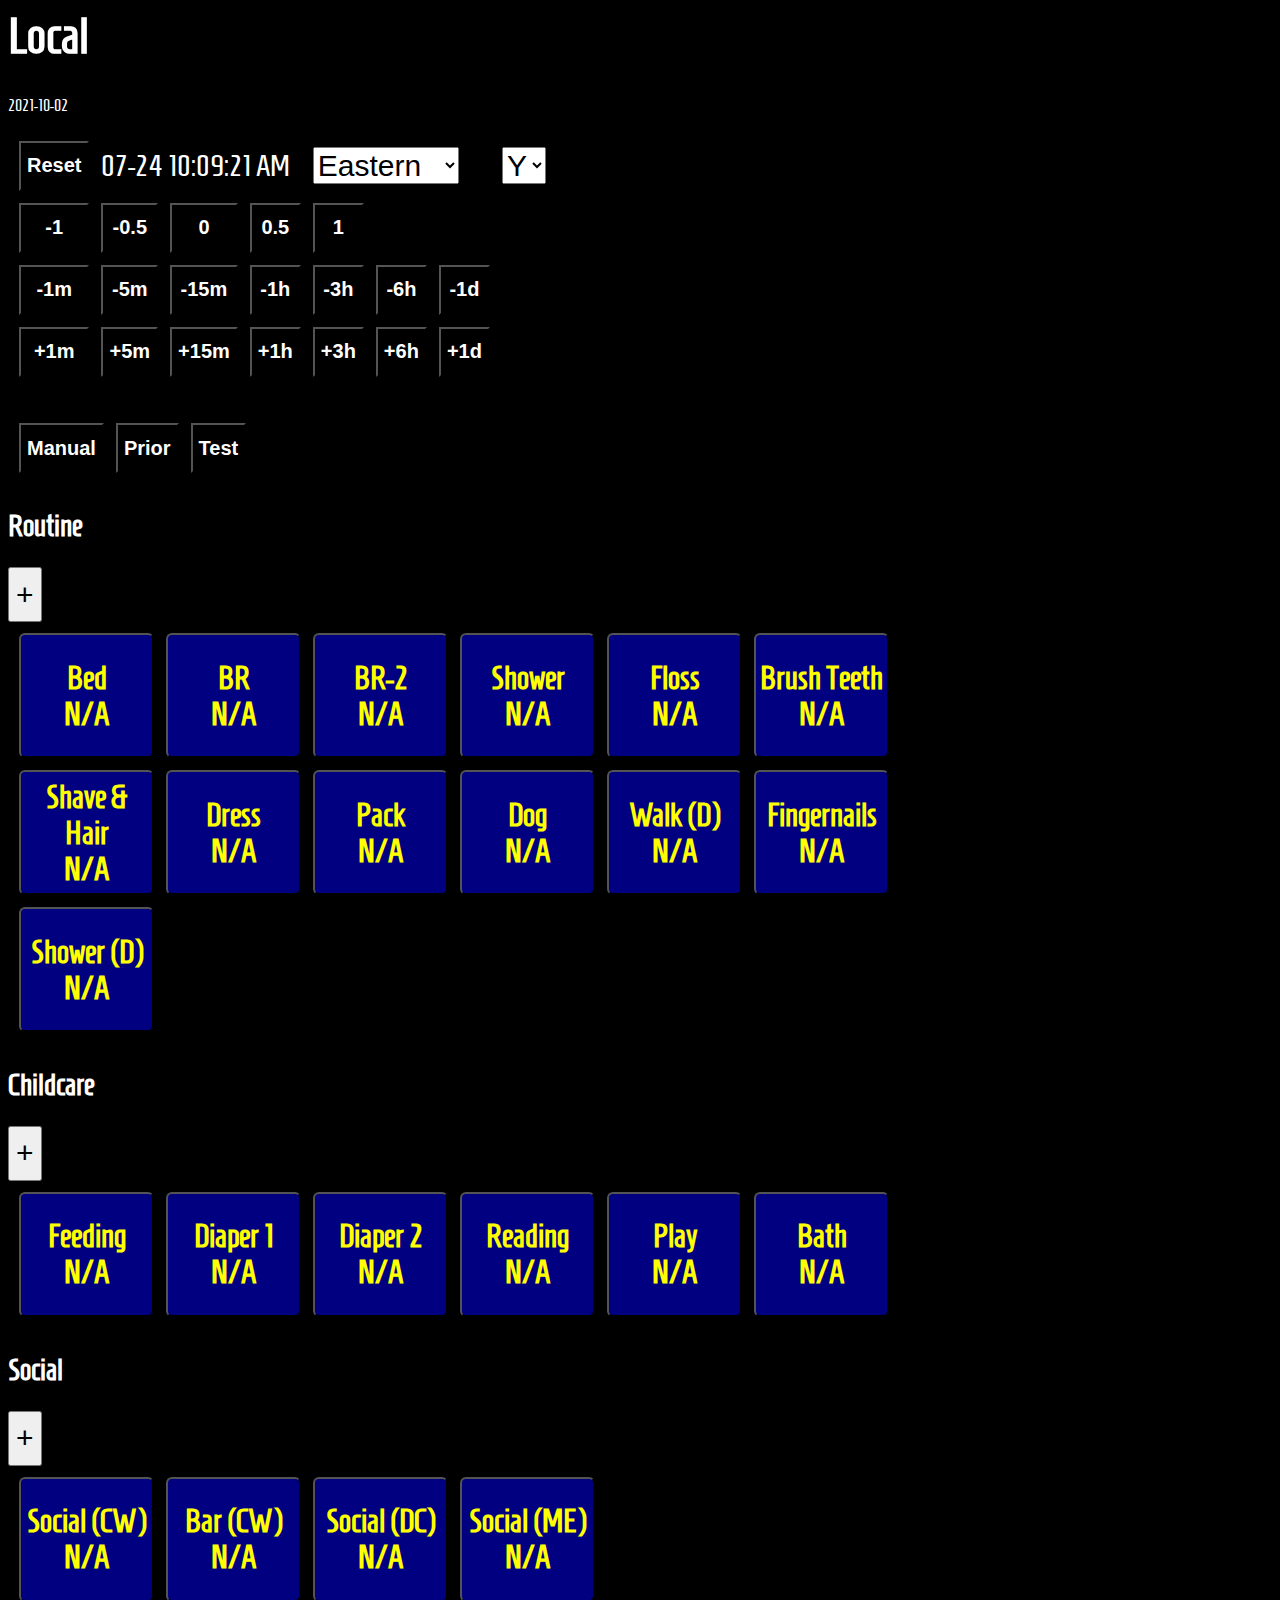
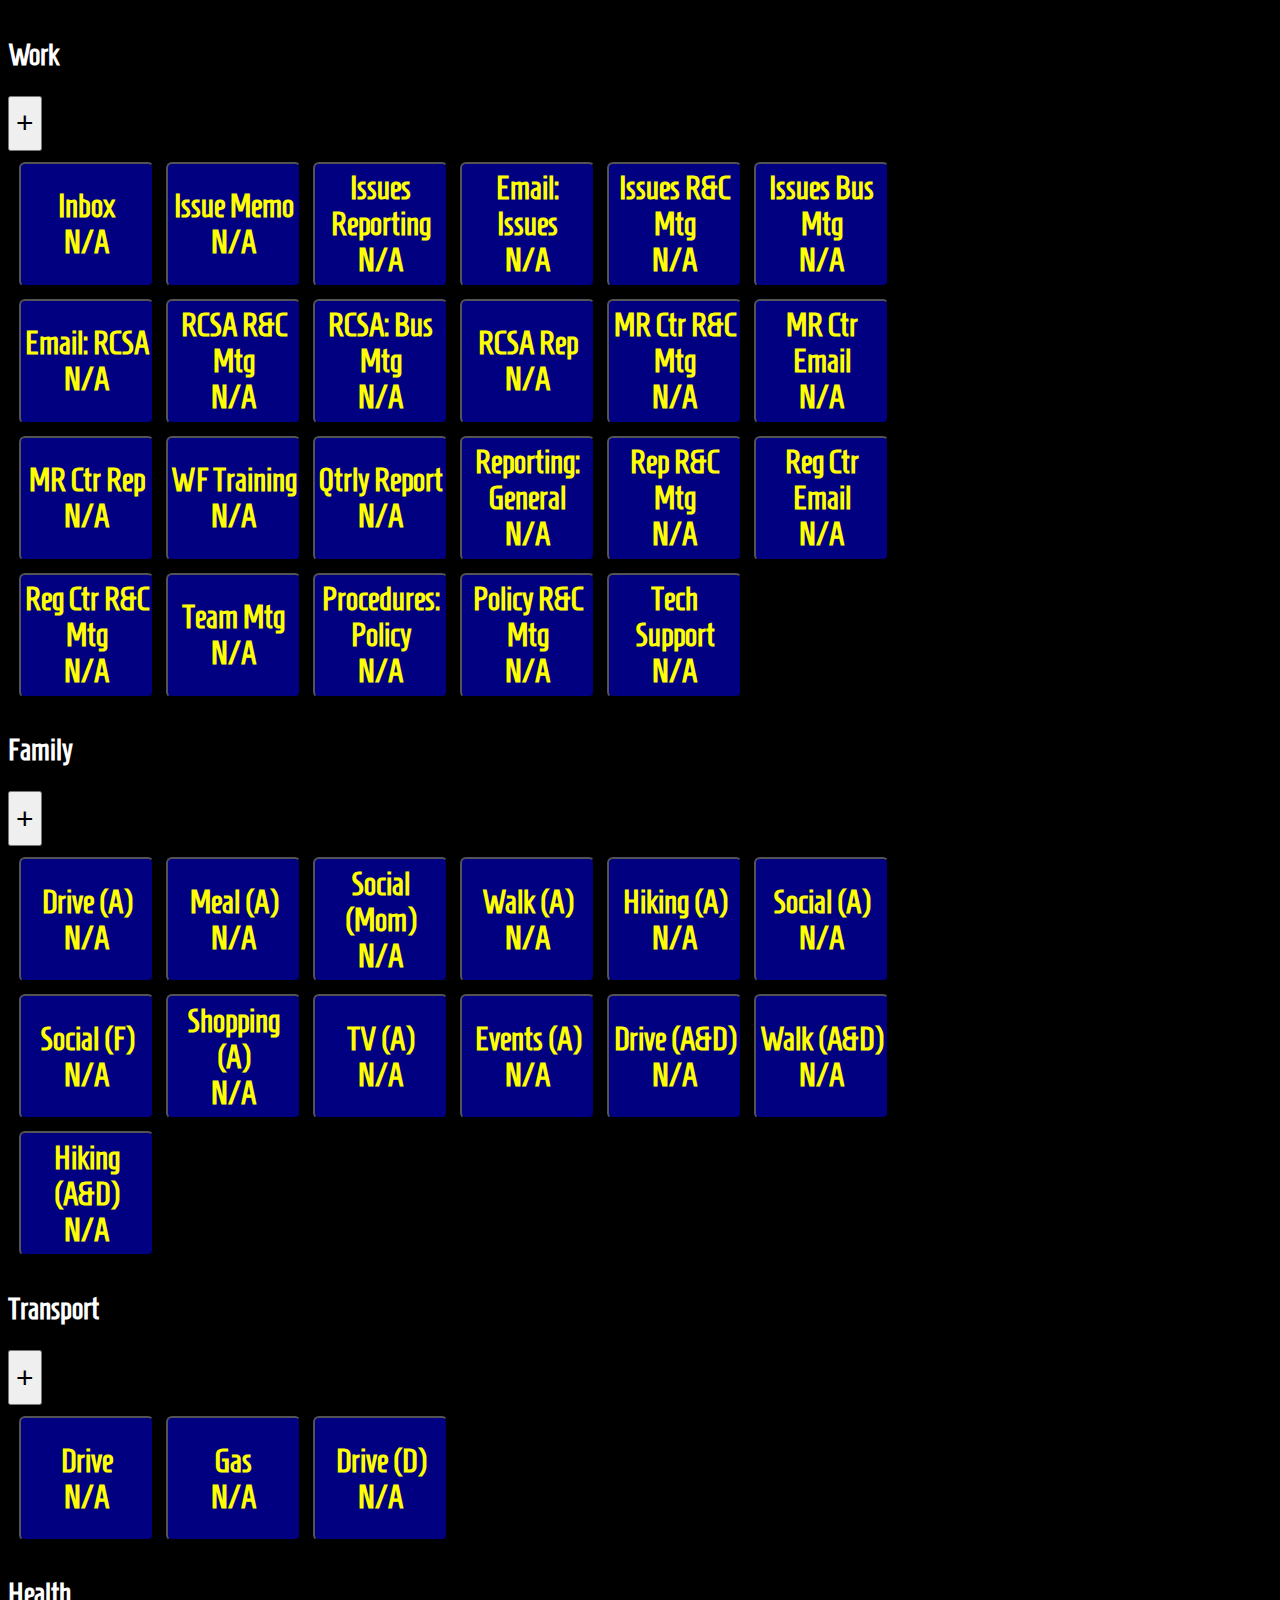
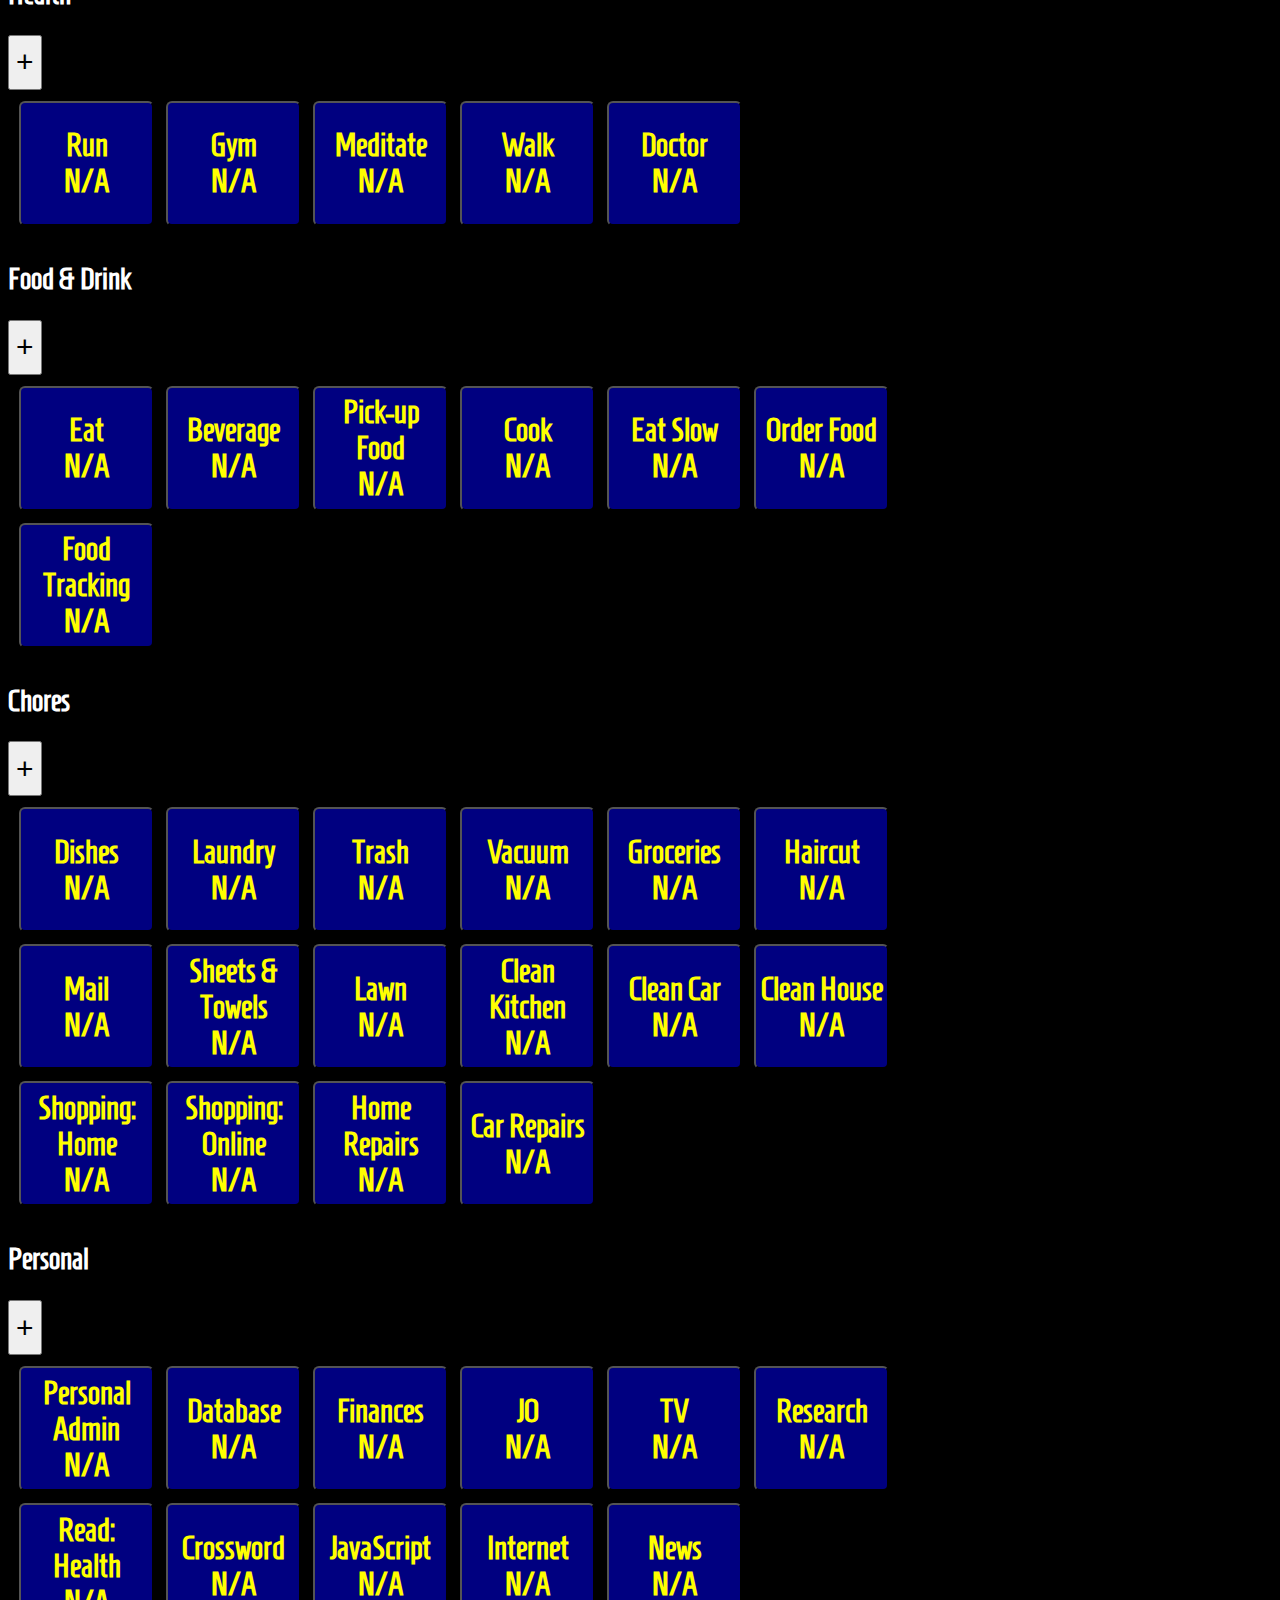
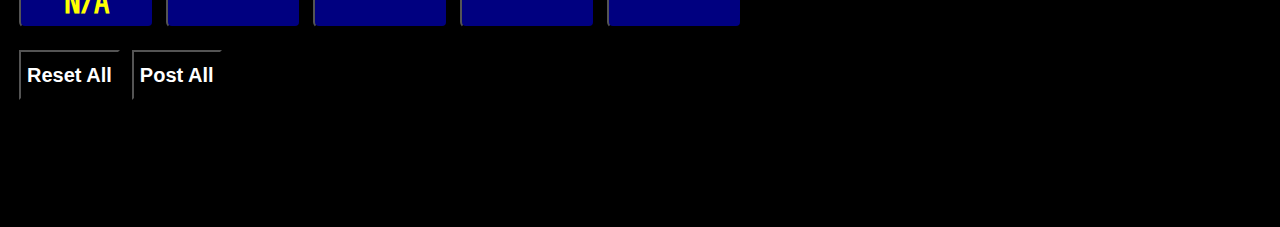
==== commit 662fa1a3: "add alt color function" ====
--- a/local.htm
+++ b/local.htm
@@ -1914,214 +1914,274 @@
                clr = '#c65b00';
                break;
 
-         }
-
-/*
-Case 'L19':
-clr = 'orange';
-break;
-Case 'P01':
-clr = '#c65b00';
-break;
-Case 'P04':
-clr = '#c65b00';
-break;
-Case 'P05':
-clr = 'teal';
-break;
-Case 'P24':
-clr = 'maroon';
-break;
-Case 'P26':
-clr = 'blue';
-break;
-Case 'P15':
-clr = 'blue';
-break;
-Case 'P31':
-clr = 'blue';
-break;
-Case 'P42':
-clr = 'blue';
-break;
-Case 'P63':
-clr = 'blue';
-break;
-Case 'B02':
-clr = 'fuchsia';
-break;
-Case 'B05':
-clr = 'fuchsia';
-break;
-Case 'B06':
-clr = 'fuchsia';
-break;
-Case 'B09':
-clr = 'fuchsia';
-break;
-Case 'P13':
-clr = 'fuchsia';
-break;
-Case 'P18':
-clr = 'fuchsia';
-break;
-Case 'P45':
-clr = 'fuchsia';
-break;
-Case 'N02':
-clr = 'gray';
-break;
-Case 'N03':
-clr = '#b97346';
-break;
-Case 'P56':
-clr = 'blue';
-break;
-Case 'S07':
-clr = 'yellow';
-break;
-Case 'S09':
-clr = 'yellow';
-break;
-Case 'S10':
-clr = 'red';
-break;
-Case 'L03':
-clr = 'navy';
-break;
-Case 'P11':
-clr = 'navy';
-break;
-Case 'P22':
-clr = 'aqua';
-break;
-Case 'P34':
-clr = 'navy';
-break;
-Case 'P35':
-clr = 'navy';
-break;
-Case 'P36':
-clr = 'red';
-break;
-Case 'P37':
-clr = 'navy';
-break;
-Case 'P39':
-clr = 'red';
-break;
-Case 'P41':
-clr = 'navy';
-break;
-Case 'P43':
-clr = 'navy';
-break;
-Case 'P47':
-clr = 'red';
-break;
-Case 'P48':
-clr = 'navy';
-break;
-Case 'P58':
-clr = 'navy';
-break;
-Case 'P59':
-clr = 'navy';
-break;
-Case 'P61':
-clr = 'navy';
-break;
-Case 'P64':
-clr = 'teal';
-break;
-Case 'C01':
-clr = 'purple';
-break;
-Case 'C02':
-clr = 'purple';
-break;
-Case 'C03':
-clr = 'purple';
-break;
-Case 'C04':
-clr = 'purple';
-break;
-Case 'C08':
-clr = 'purple';
-break;
-Case 'C09':
-clr = 'purple';
-break;
-Case 'A02':
-clr = 'teal';
-break;
-Case 'A07':
-clr = 'teal';
-break;
-Case 'M01':
-clr = 'lime';
-break;
-Case 'M02':
-clr = 'lime';
-break;
-Case 'M10':
-clr = 'olive';
-break;
-Case 'T04':
-clr = 'teal';
-break;
-Case 'W04':
-clr = 'green';
-break;
-Case 'W10':
-clr = 'green';
-break;
-Case 'W15':
-clr = 'green';
-break;
-Case 'W50':
-clr = 'green';
-break;
-Case 'P40':
-clr = 'gray';
-break;
-Case 'S01':
-clr = 'yellow';
-break;
-Case 'S13':
-clr = 'yellow';
-break;
-Case 'B01':
-clr = 'aqua';
-break;
-Case 'B07':
-clr = 'aqua';
-break;
-Case 'N04':
-clr = 'black';
-break;
-Case 'P09':
-clr = 'aqua';
-break;
-Case 'P12':
-clr = 'aqua';
-break;
-Case 'P16':
-clr = 'navy';
-break;
-Case 'P20':
-clr = 'aqua';
-break;
-Case 'P29':
-clr = 'aqua';
-break;
-Case 'P30':
-clr = 'blue';
-break;
-}
-*/
-
-        //let clr="black"; //temp
+			case 'L19':
+				clr = 'orange';
+				break;
+
+			case 'P01':
+				clr = '#c65b00';
+				break;
+
+			case 'P04':
+				clr = '#c65b00';
+				break;
+
+			case 'P05':
+				clr = 'teal';
+				break;
+
+			case 'P24':
+				clr = 'maroon';
+				break;
+
+			case 'P26':
+				clr = 'blue';
+				break;
+
+			case 'P15':
+				clr = 'blue';
+				break;
+
+			case 'P31':
+				clr = 'blue';
+				break;
+
+			case 'P42':
+				clr = 'blue';
+				break;
+
+			case 'P63':
+				clr = 'blue';
+				break;
+
+			case 'B02':
+				clr = 'fuchsia';
+				break;
+
+			case 'B05':
+				clr = 'fuchsia';
+				break;
+
+			case 'B06':
+				clr = 'fuchsia';
+				break;
+
+			case 'B09':
+				clr = 'fuchsia';
+				break;
+
+			case 'P13':
+				clr = 'fuchsia';
+				break;
+
+			case 'P18':
+				clr = 'fuchsia';
+				break;
+
+			case 'P45':
+				clr = 'fuchsia';
+				break;
+
+			case 'N02':
+				clr = 'gray';
+				break;
+
+			case 'N03':
+				clr = '#b97346';
+				break;
+
+			case 'P56':
+				clr = 'blue';
+				break;
+
+			case 'S07':
+				clr = 'yellow';
+				break;
+
+			case 'S09':
+				clr = 'yellow';
+				break;
+
+			case 'S10':
+				clr = 'red';
+				break;
+
+			case 'L03':
+				clr = 'navy';
+				break;
+
+			case 'P11':
+				clr = 'navy';
+				break;
+
+			case 'P22':
+				clr = 'aqua';
+				break;
+
+			case 'P34':
+				clr = 'navy';
+				break;
+
+			case 'P35':
+				clr = 'navy';
+				break;
+
+			case 'P36':
+				clr = 'red';
+				break;
+
+			case 'P37':
+				clr = 'navy';
+				break;
+
+			case 'P39':
+				clr = 'red';
+				break;
+
+			case 'P41':
+				clr = 'navy';
+				break;
+
+			case 'P43':
+				clr = 'navy';
+				break;
+
+			case 'P47':
+				clr = 'red';
+				break;
+
+			case 'P48':
+				clr = 'navy';
+				break;
+
+			case 'P58':
+				clr = 'navy';
+				break;
+
+			case 'P59':
+				clr = 'navy';
+				break;
+
+			case 'P61':
+				clr = 'navy';
+				break;
+
+			case 'P64':
+				clr = 'teal';
+				break;
+
+			case 'C01':
+				clr = 'purple';
+				break;
+
+			case 'C02':
+				clr = 'purple';
+				break;
+
+			case 'C03':
+				clr = 'purple';
+				break;
+
+			case 'C04':
+				clr = 'purple';
+				break;
+
+			case 'C08':
+				clr = 'purple';
+				break;
+
+			case 'C09':
+				clr = 'purple';
+				break;
+
+			case 'A02':
+				clr = 'teal';
+				break;
+
+			case 'A07':
+				clr = 'teal';
+				break;
+
+			case 'M01':
+				clr = 'lime';
+				break;
+
+			case 'M02':
+				clr = 'lime';
+				break;
+
+			case 'M10':
+				clr = 'olive';
+				break;
+
+			case 'T04':
+				clr = 'teal';
+				break;
+
+			case 'W04':
+				clr = 'green';
+				break;
+
+			case 'W10':
+				clr = 'green';
+				break;
+
+			case 'W15':
+				clr = 'green';
+				break;
+
+			case 'W50':
+				clr = 'green';
+				break;
+
+			case 'P40':
+				clr = 'gray';
+				break;
+
+			case 'S01':
+				clr = 'yellow';
+				break;
+
+			case 'S13':
+				clr = 'yellow';
+				break;
+
+			case 'B01':
+				clr = 'aqua';
+				break;
+
+			case 'B07':
+				clr = 'aqua';
+				break;
+
+			case 'N04':
+				clr = 'black';
+				break;
+
+			case 'P09':
+				clr = 'aqua';
+				break;
+
+			case 'P12':
+				clr = 'aqua';
+				break;
+
+			case 'P16':
+				clr = 'navy';
+				break;
+
+			case 'P20':
+				clr = 'aqua';
+				break;
+
+			case 'P29':
+				clr = 'aqua';
+				break;
+
+			case 'P30':
+				clr = 'blue';
+				break;
+			}
 
 	return clr;
 }
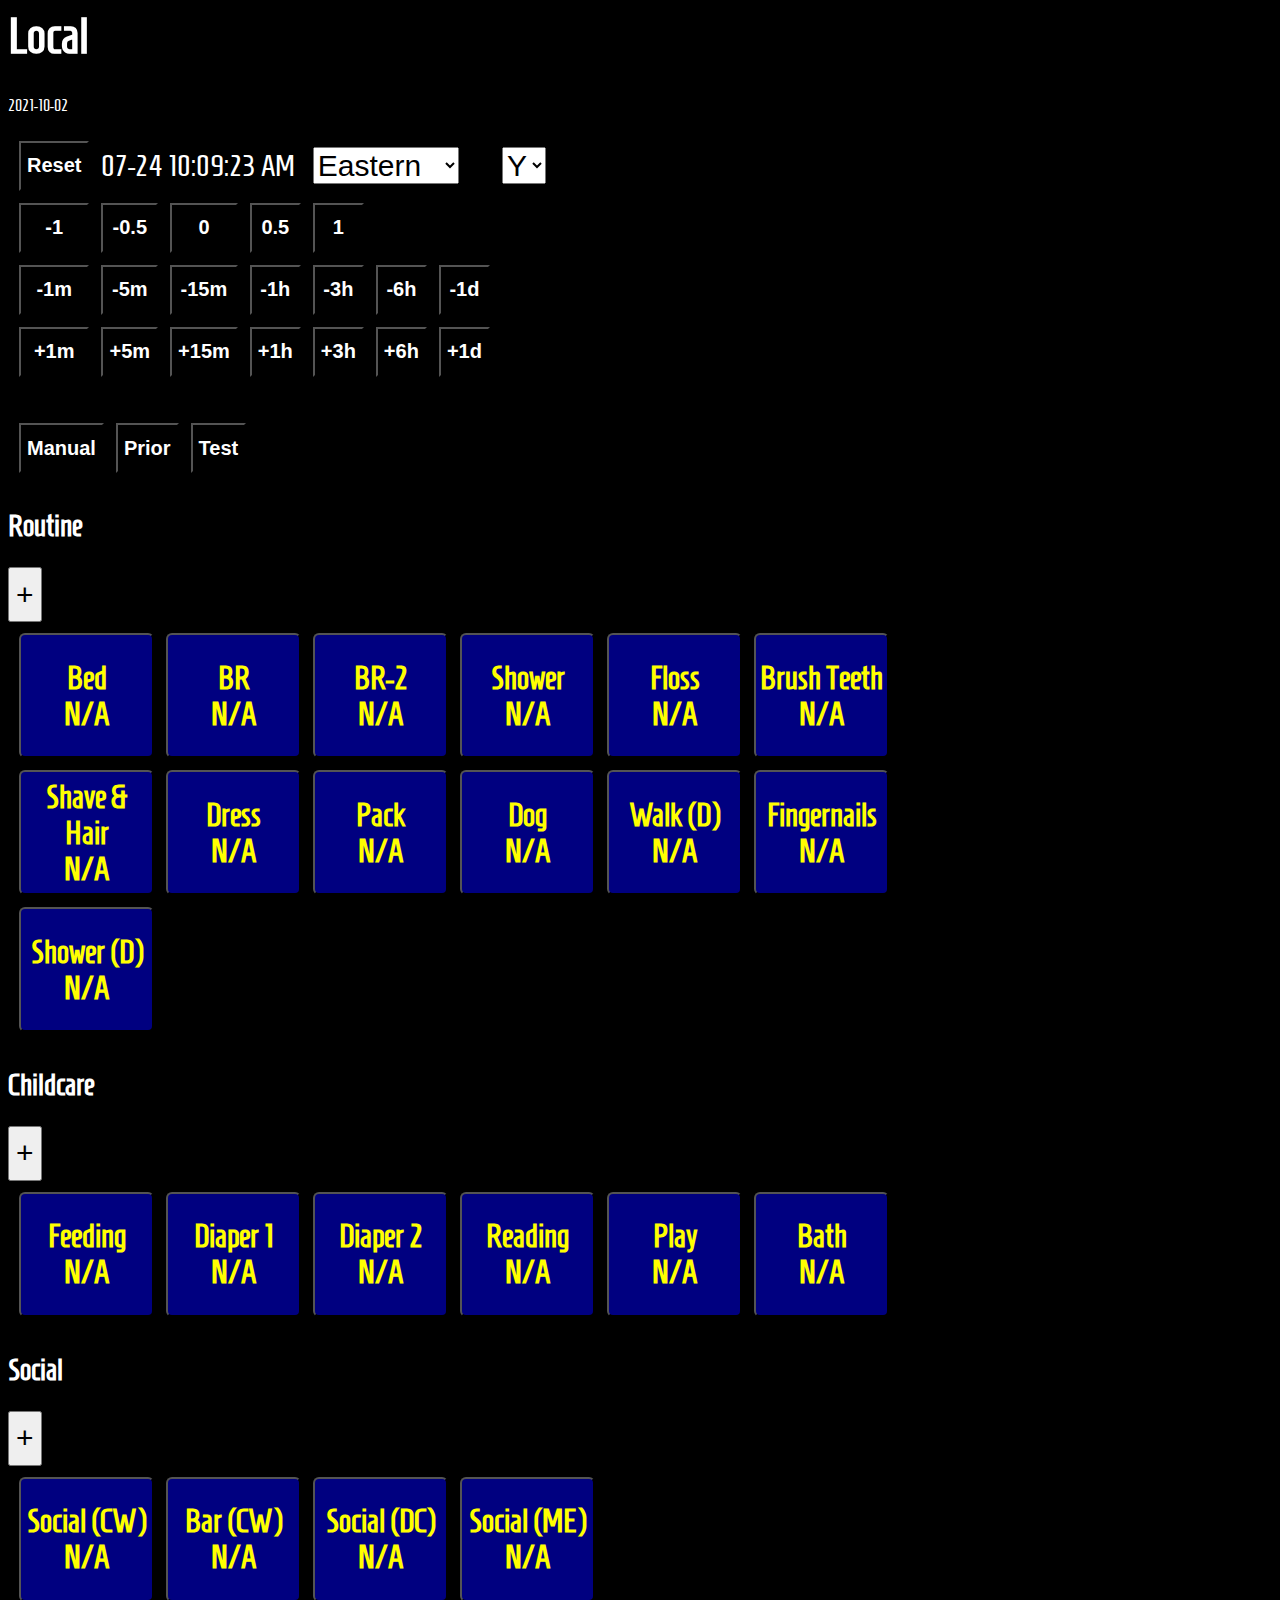
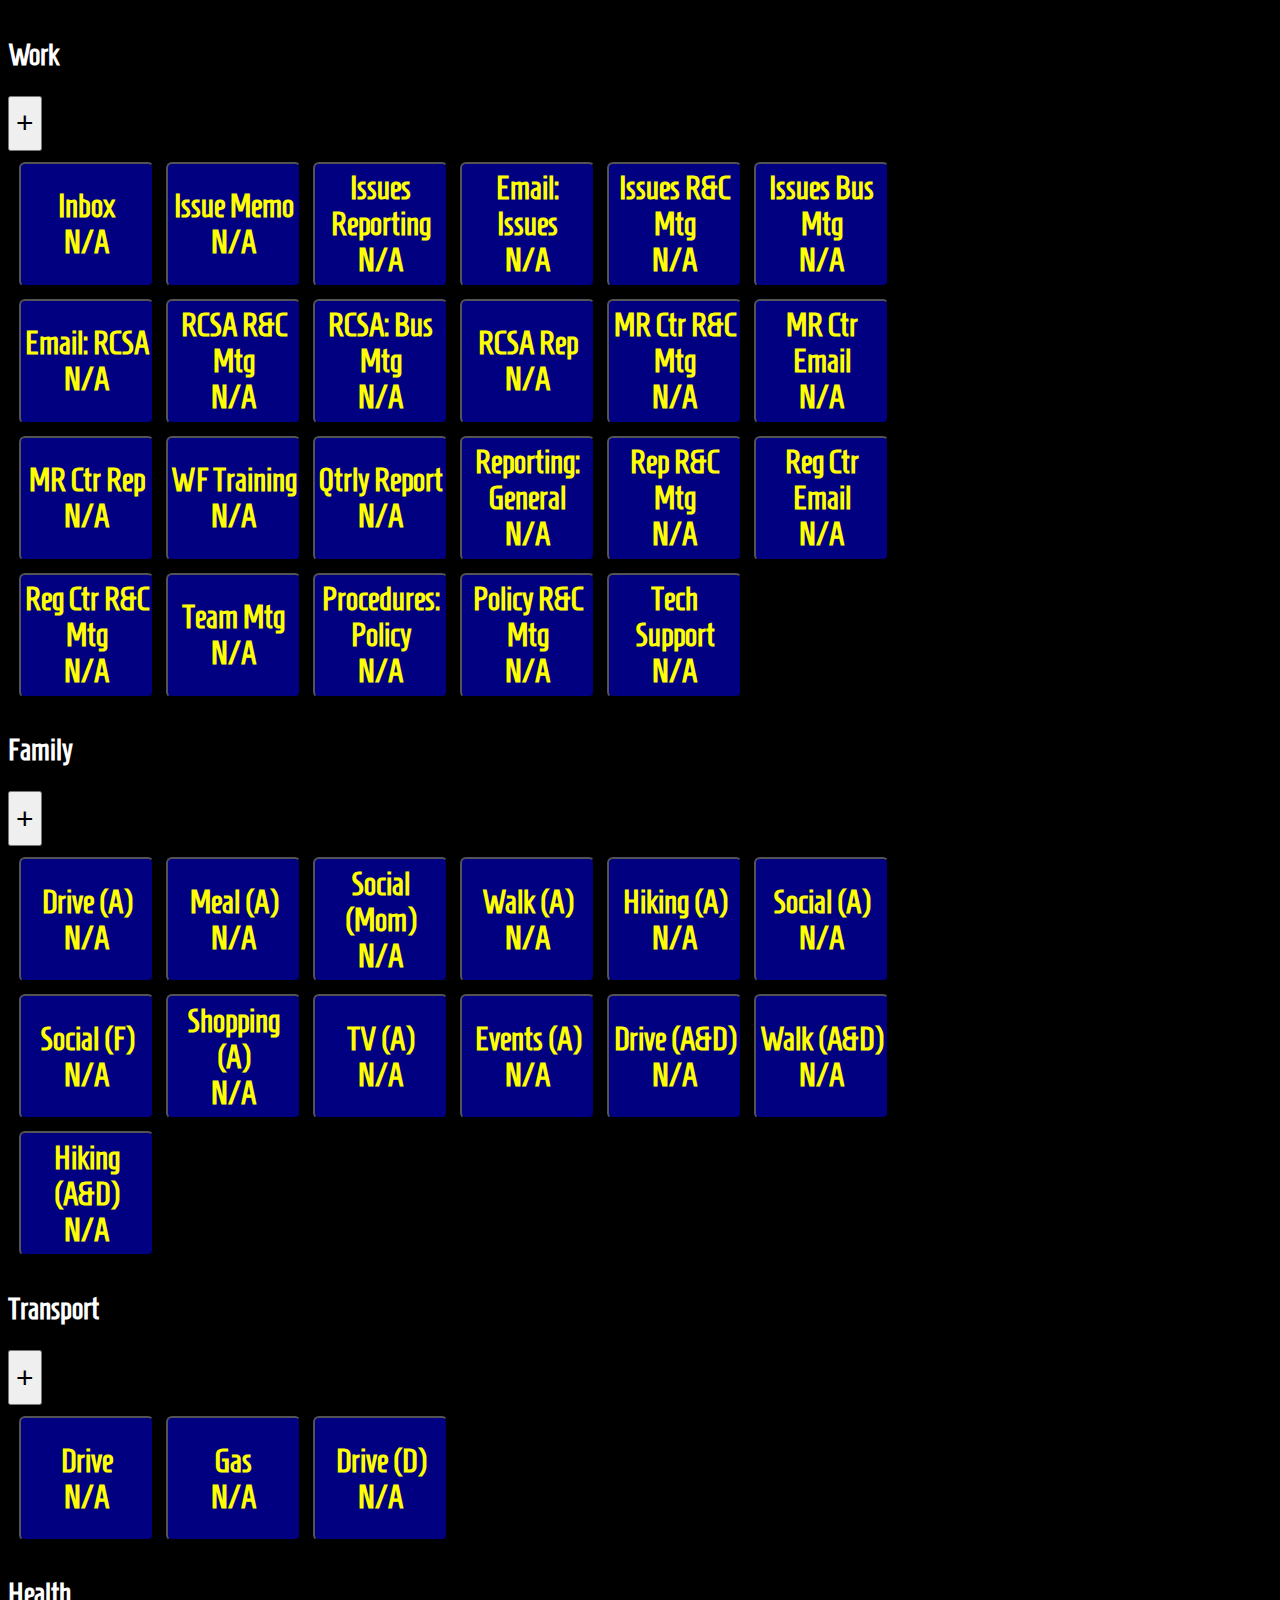
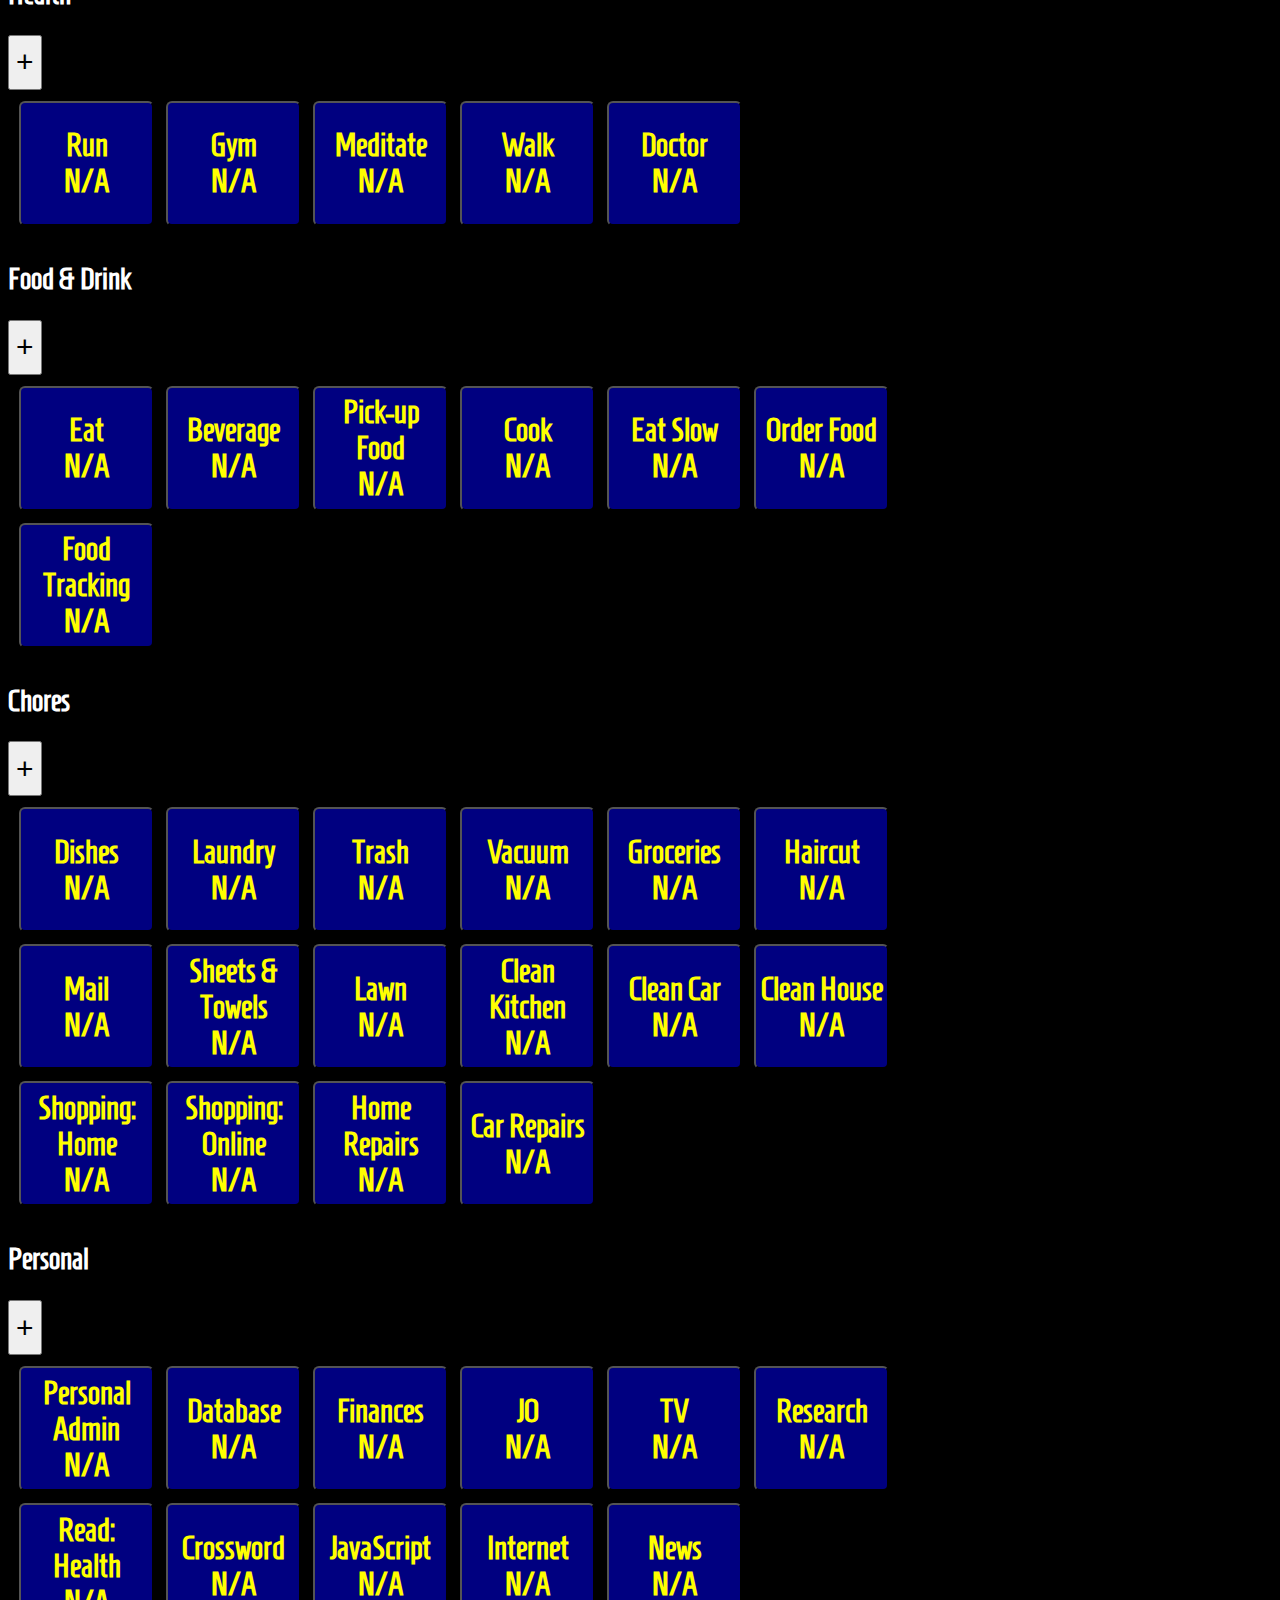
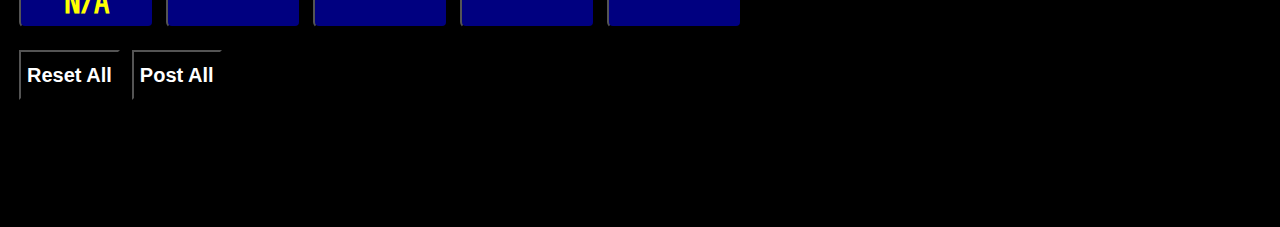
==== commit 180a3d34: "add detail arrays" ====
--- a/local.htm
+++ b/local.htm
@@ -806,12 +806,19 @@
 	
 }
 
+
 function displayLEvents(){
 
 	resetSVG('echt');
 
 	var arrchart = [];
 
+	//set up array for act length details
+	var arrActLenDet = [];
+
+	//set up array for cont length details
+	var arrContLenDet = [];
+
 	LEvents.sort();
 	
 	LEvents.reverse();
@@ -836,8 +843,11 @@
 		
 		}
 		
+		//Event Length (EL) is in Milliseconds.  fmtime converts to readable time.
 		fmtime(EL);
 		
+		
+		//at and smn are used with the chart
 		if(i>0){
 		
 			var at = smn(LEvents[i-1][6]);
@@ -870,45 +880,55 @@
 
 		}
 	
-		//end edur calc
-		
+		//includes only events that happened after the min date
 		if(LEvents[i][6] > minDate){
 		
-		text += "<tr><td>" +
-		"<input type=button  value=+ class=slnk onclick='JQPost(`"+ LEvents[i][1] + "`,`" + LEvents[i][2] + "`,`" + LEvents[i][0] + "`,`" + i+"`)'/>" + 
-		
-		"</td><td>" 
-		
-		+ 
-		
-		"<input type=button value=- class=slnk onclick='delEvent("+i+")' />" 
-		
-		+ 
-		
-		"</td><td>" 
-		
-		+ 
-		
-		"<input type=button class=slnk value=U onclick='UpdateEvent(`"+ i + "`)' />"
-		
-		+
-		
-		"</td><td>" 
-		
-		+ 
-		
-		LEvents[i][5].substring(0,5) + 
-		"</td><td>" + 
-		LEvents[i][5].substring(6) + 
-		"</td><td>" + 
-		LEvents[i][3] +
-		"</td><td>" + 
-		LEvents[i][2] + 
-		"</td><td>" + 
-		LEvents[i][4] + 
-		"</td><td>" + 
-		EDur + 
-		"</td></tr>";
+			text += "<tr><td>" +
+			"<input type=button  value=+ class=slnk onclick='JQPost(`"+ LEvents[i][1] + "`,`" + LEvents[i][2] + "`,`" + LEvents[i][0] + "`,`" + i+"`)'/>" + 
+			
+			"</td><td>" 
+			
+			+ 
+			
+			"<input type=button value=- class=slnk onclick='delEvent("+i+")' />" 
+			
+			+ 
+			
+			"</td><td>" 
+			
+			+ 
+			
+			"<input type=button class=slnk value=U onclick='UpdateEvent(`"+ i + "`)' />"
+			
+			+
+			
+			"</td><td>" 
+			
+			+ 
+			
+			LEvents[i][5].substring(0,5) + 
+			"</td><td>" + 
+			LEvents[i][5].substring(6) + 
+			"</td><td>" + 
+			LEvents[i][3] +
+			"</td><td>" + 
+			LEvents[i][2] + 
+			"</td><td>" + 
+			LEvents[i][4] + 
+			"</td><td>" + 
+			EDur + 
+			"</td></tr>";
+
+			//for detail arrays
+			let actdet = LEvents[i][3];
+			let contdet = LEvents[i][2];
+
+			//add the event length and the act name to the act detail table
+			arrActLenDet.push([actdet, EL]);
+
+			
+			//add the event length and the sub proj name to the sub proj detail table
+			arrContLenDet.push([contdet, EL]);
 	
 		}
 	
@@ -1889,6 +1909,14 @@
 	var clr = LPU[2][an2];
 	*/
 	
+
+	/*
+
+	NEW COLOR THEORY
+
+	Move towards having the primary colors represent fundamental states (productivity, idelness, social connection, etc.) and having the activities represent the mix of those things.  Not sure exactly how to do this yet.
+
+	*/
         let clr = 'black';
 
         switch(act){
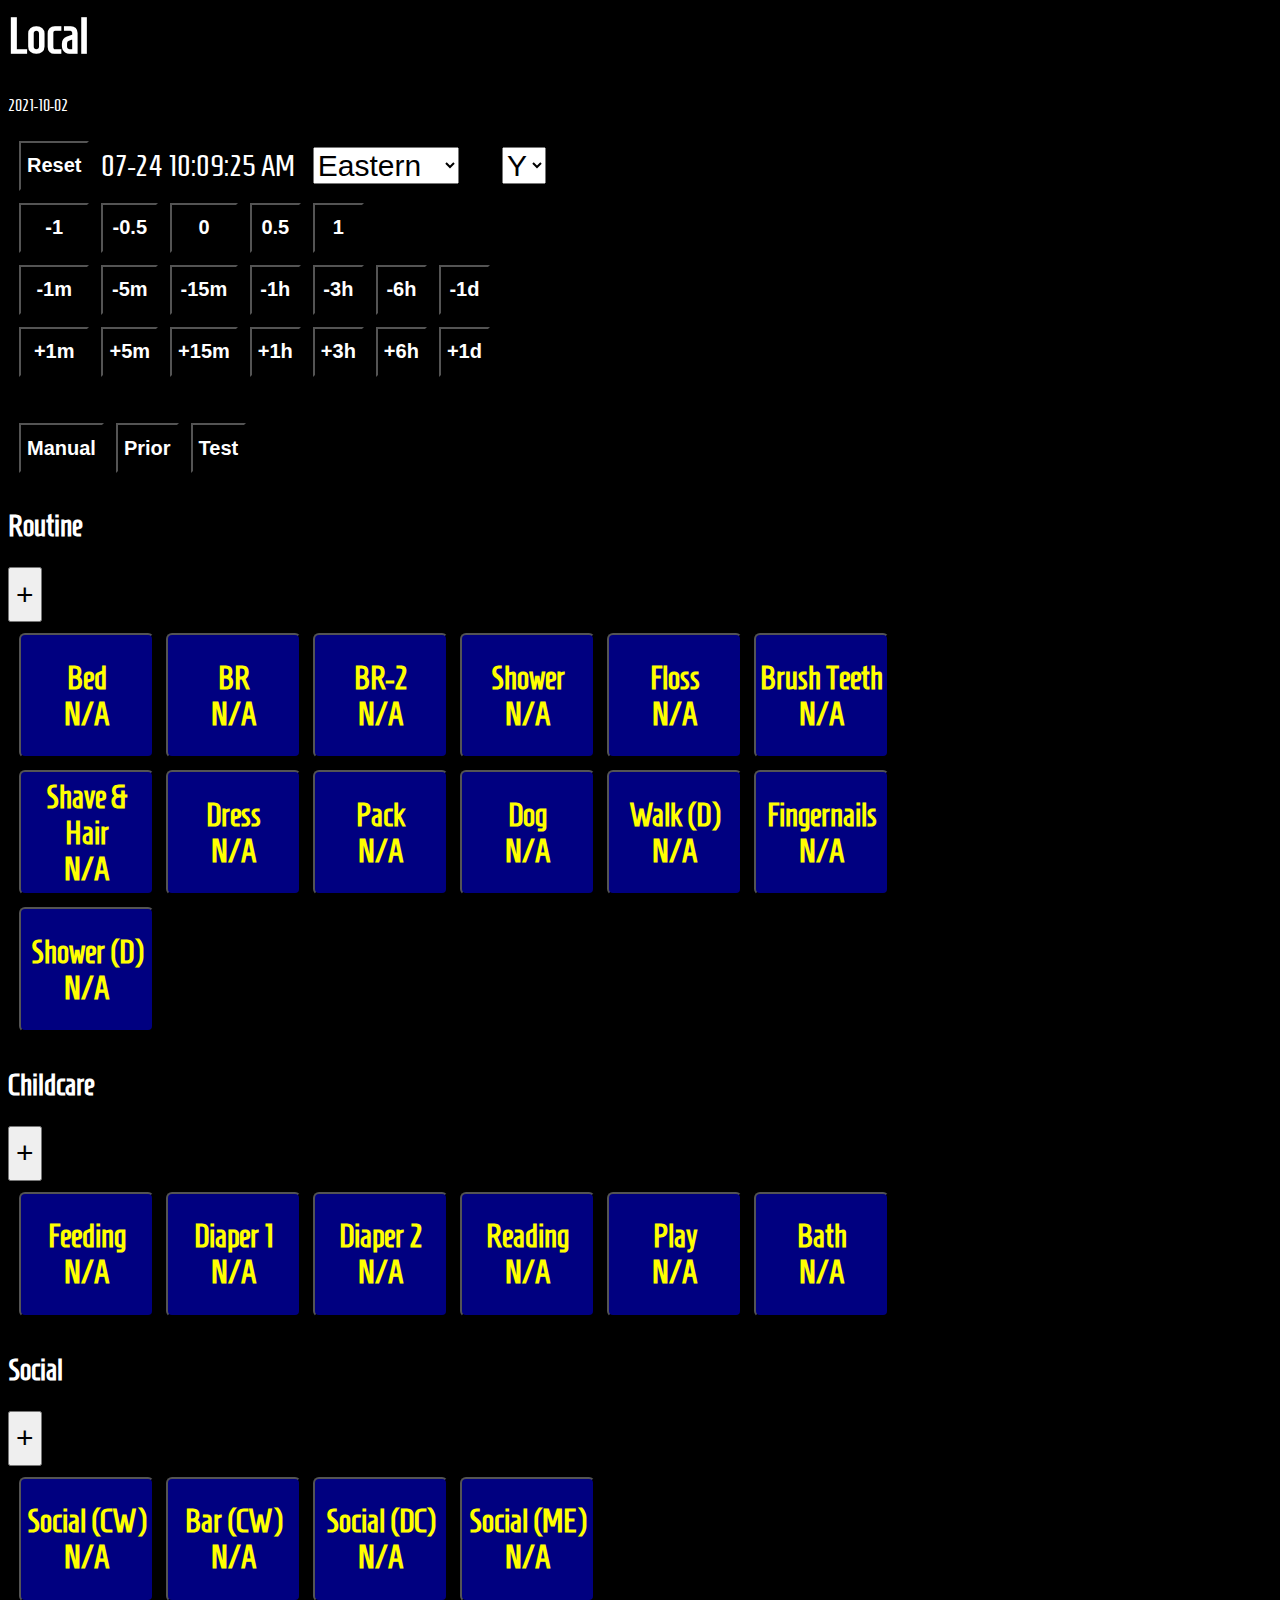
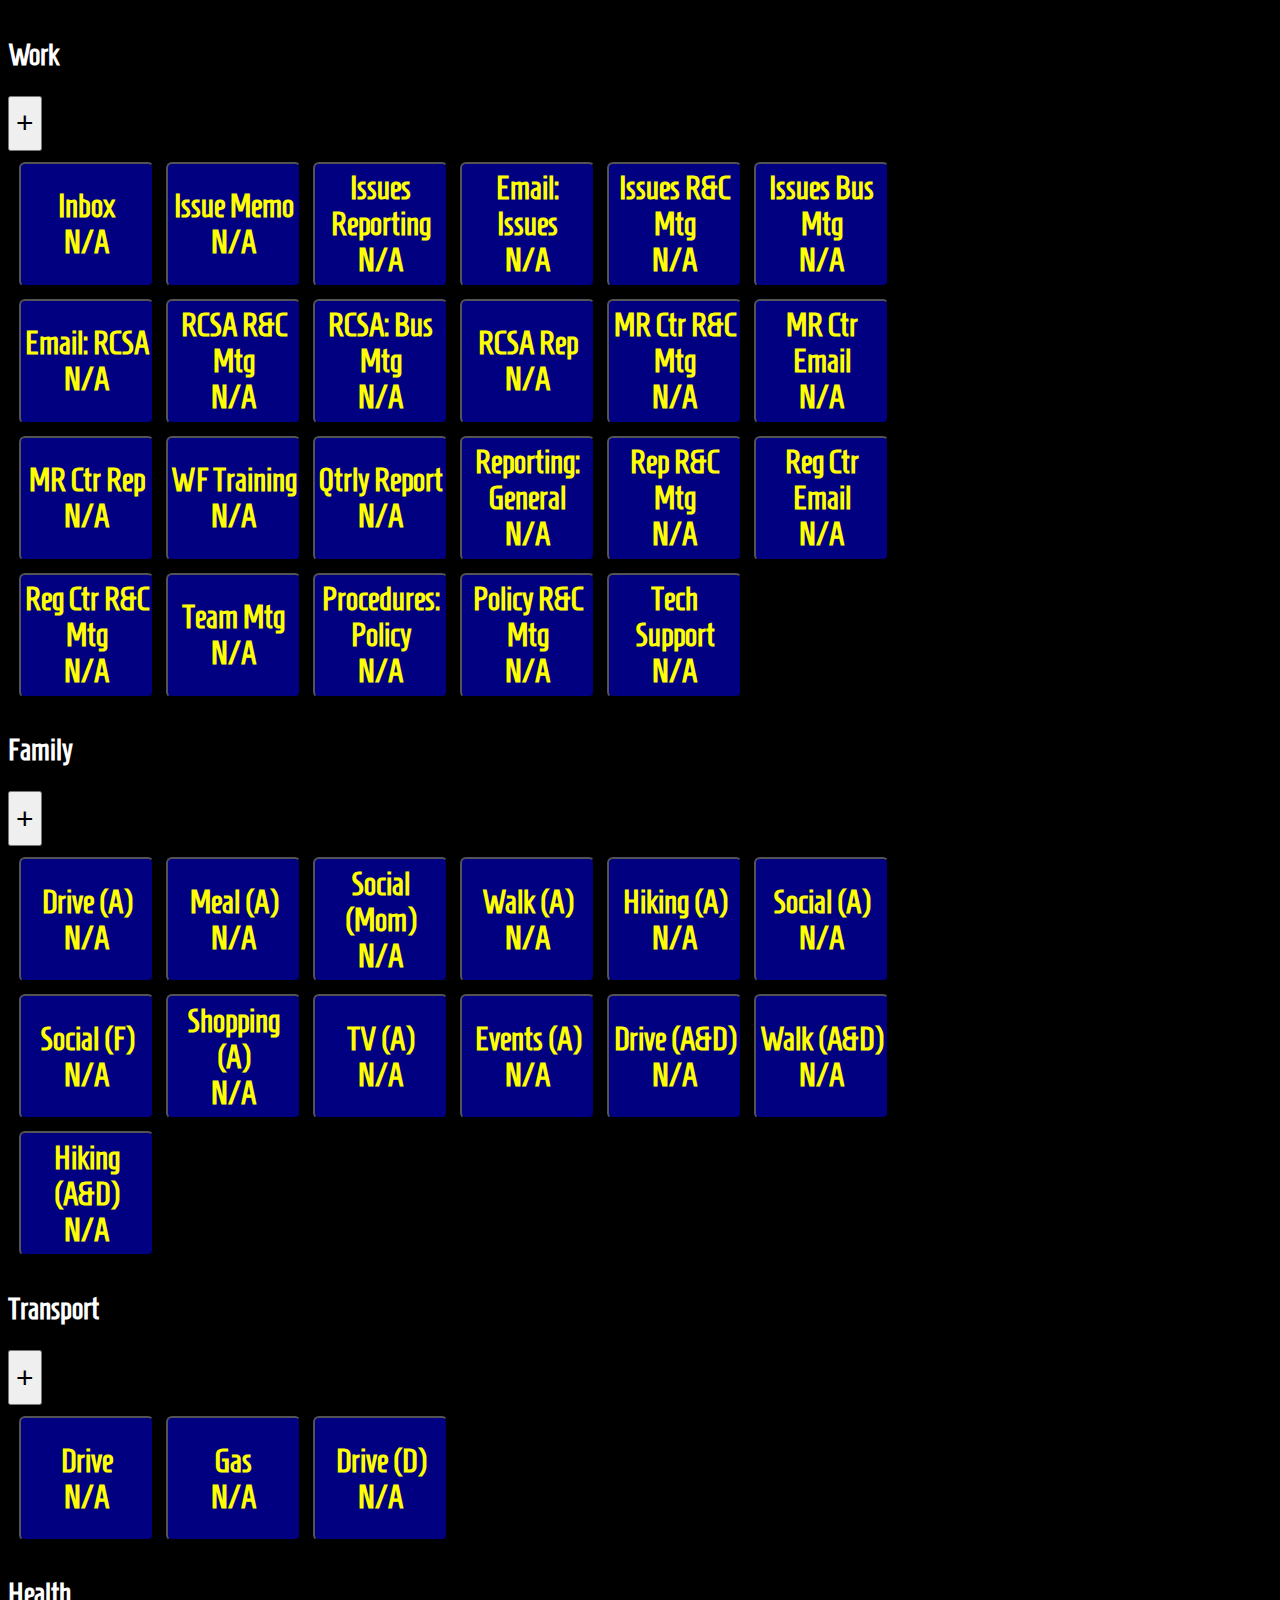
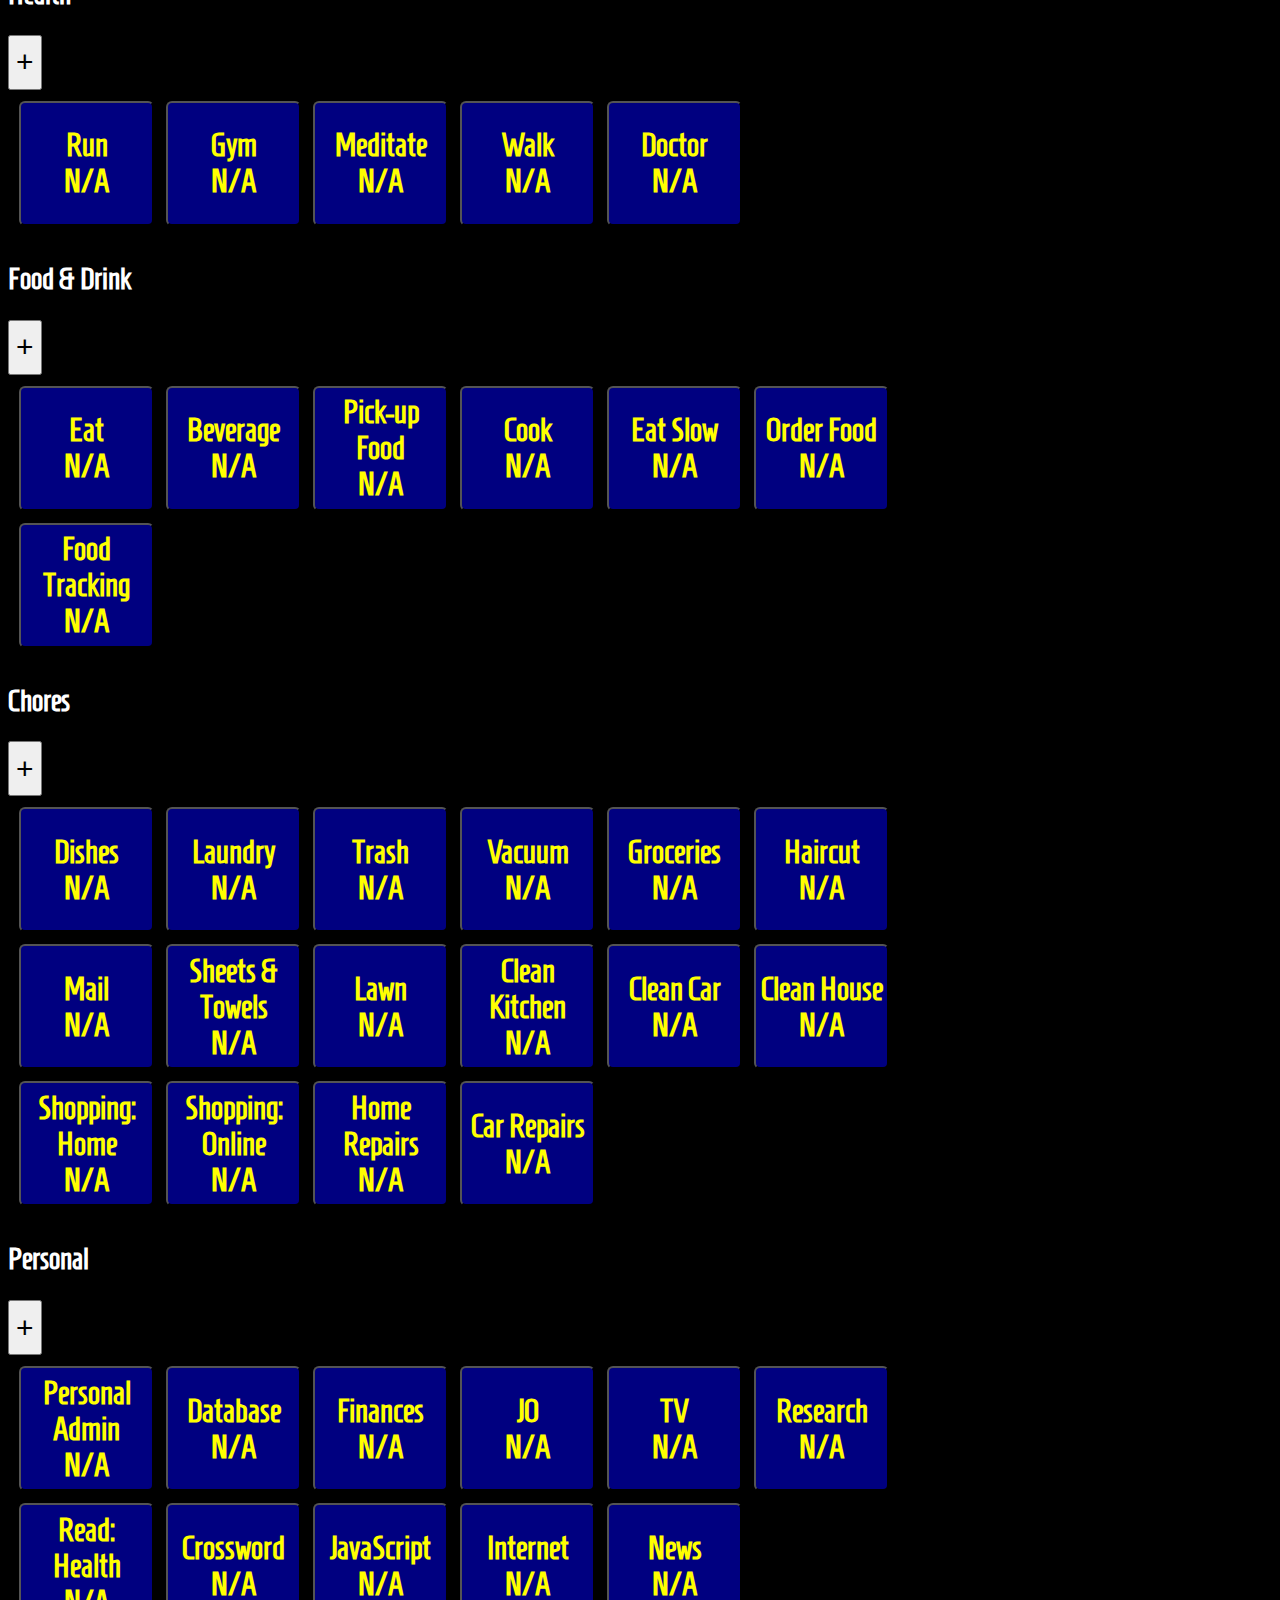
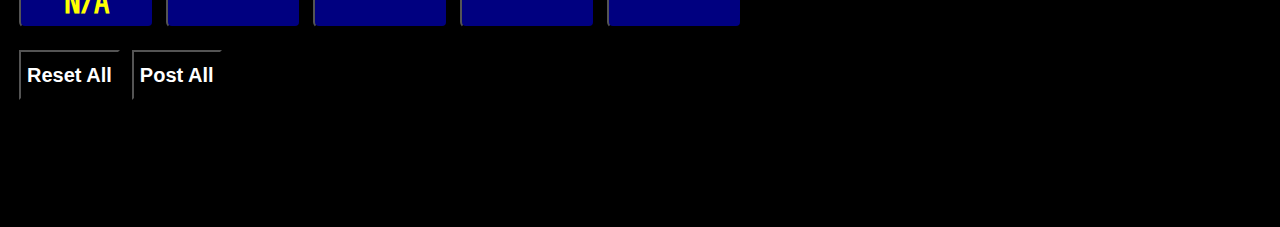
==== commit 2f8e718f: "add detail arrays" ====
--- a/local.htm
+++ b/local.htm
@@ -929,6 +929,10 @@
 			
 			//add the event length and the sub proj name to the sub proj detail table
 			arrContLenDet.push([contdet, EL]);
+
+
+
+			//sort the arrays, go through them and identify unique values, add the unique ids to summary tables, add the ELs to the time for each value, dipsplay 
 	
 		}
 	
@@ -938,7 +942,9 @@
 
 	document.getElementById("demo").innerHTML = text;
 	
-	svgtext('echt')
+	svgtext('echt');
+
+	displayList(arrActLenDet);
 	
 }
 
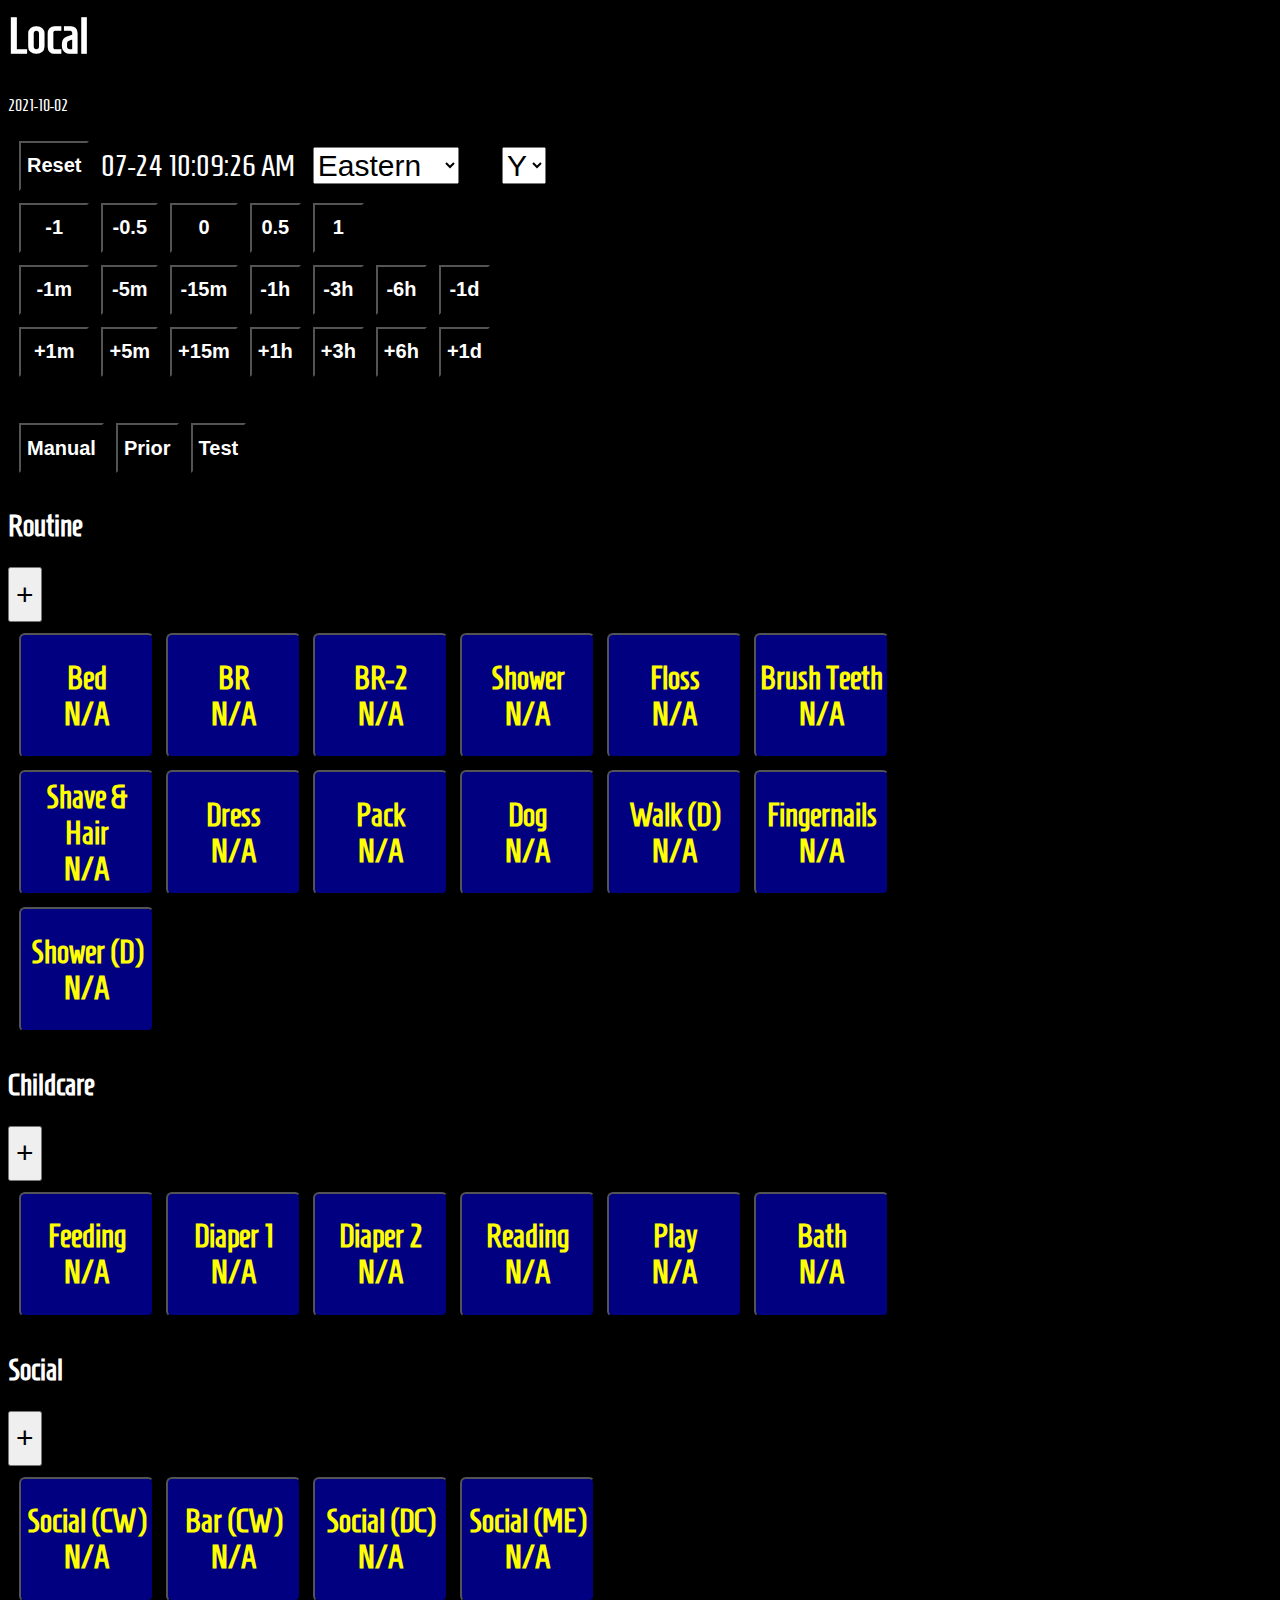
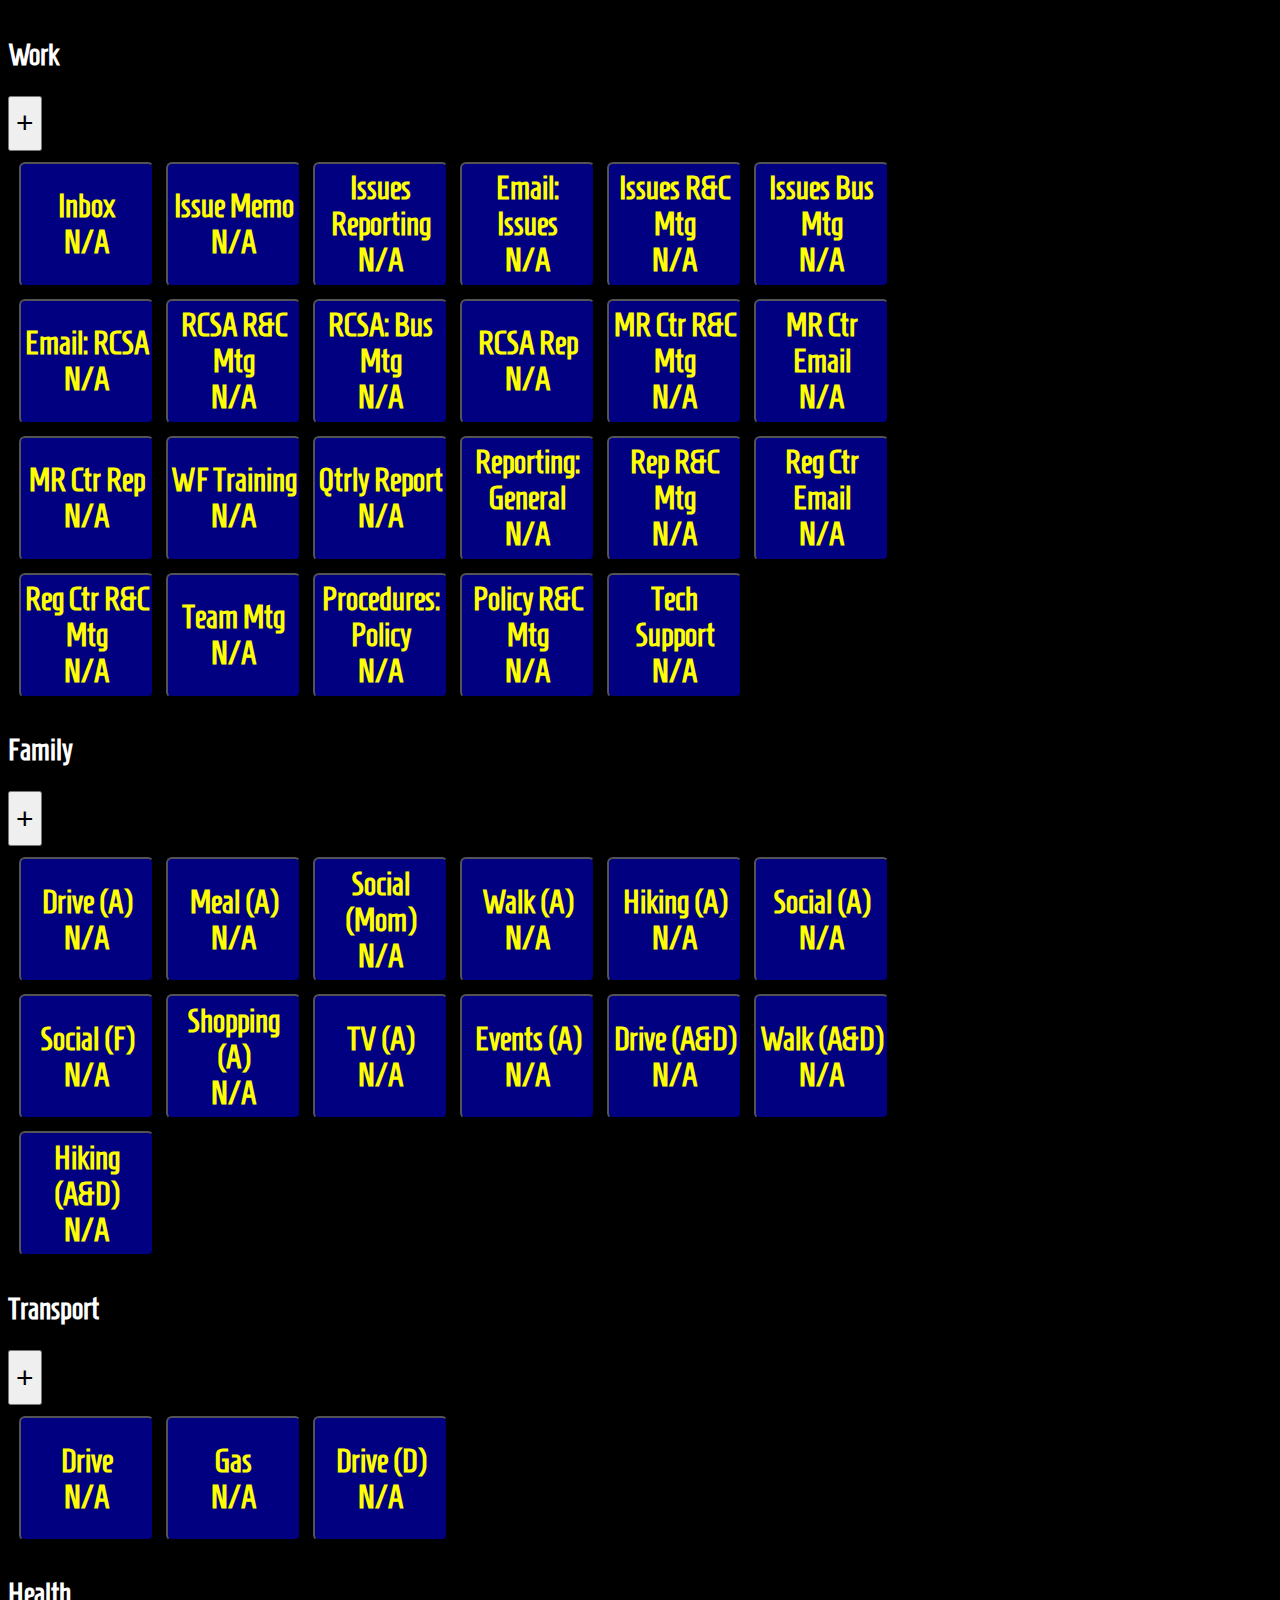
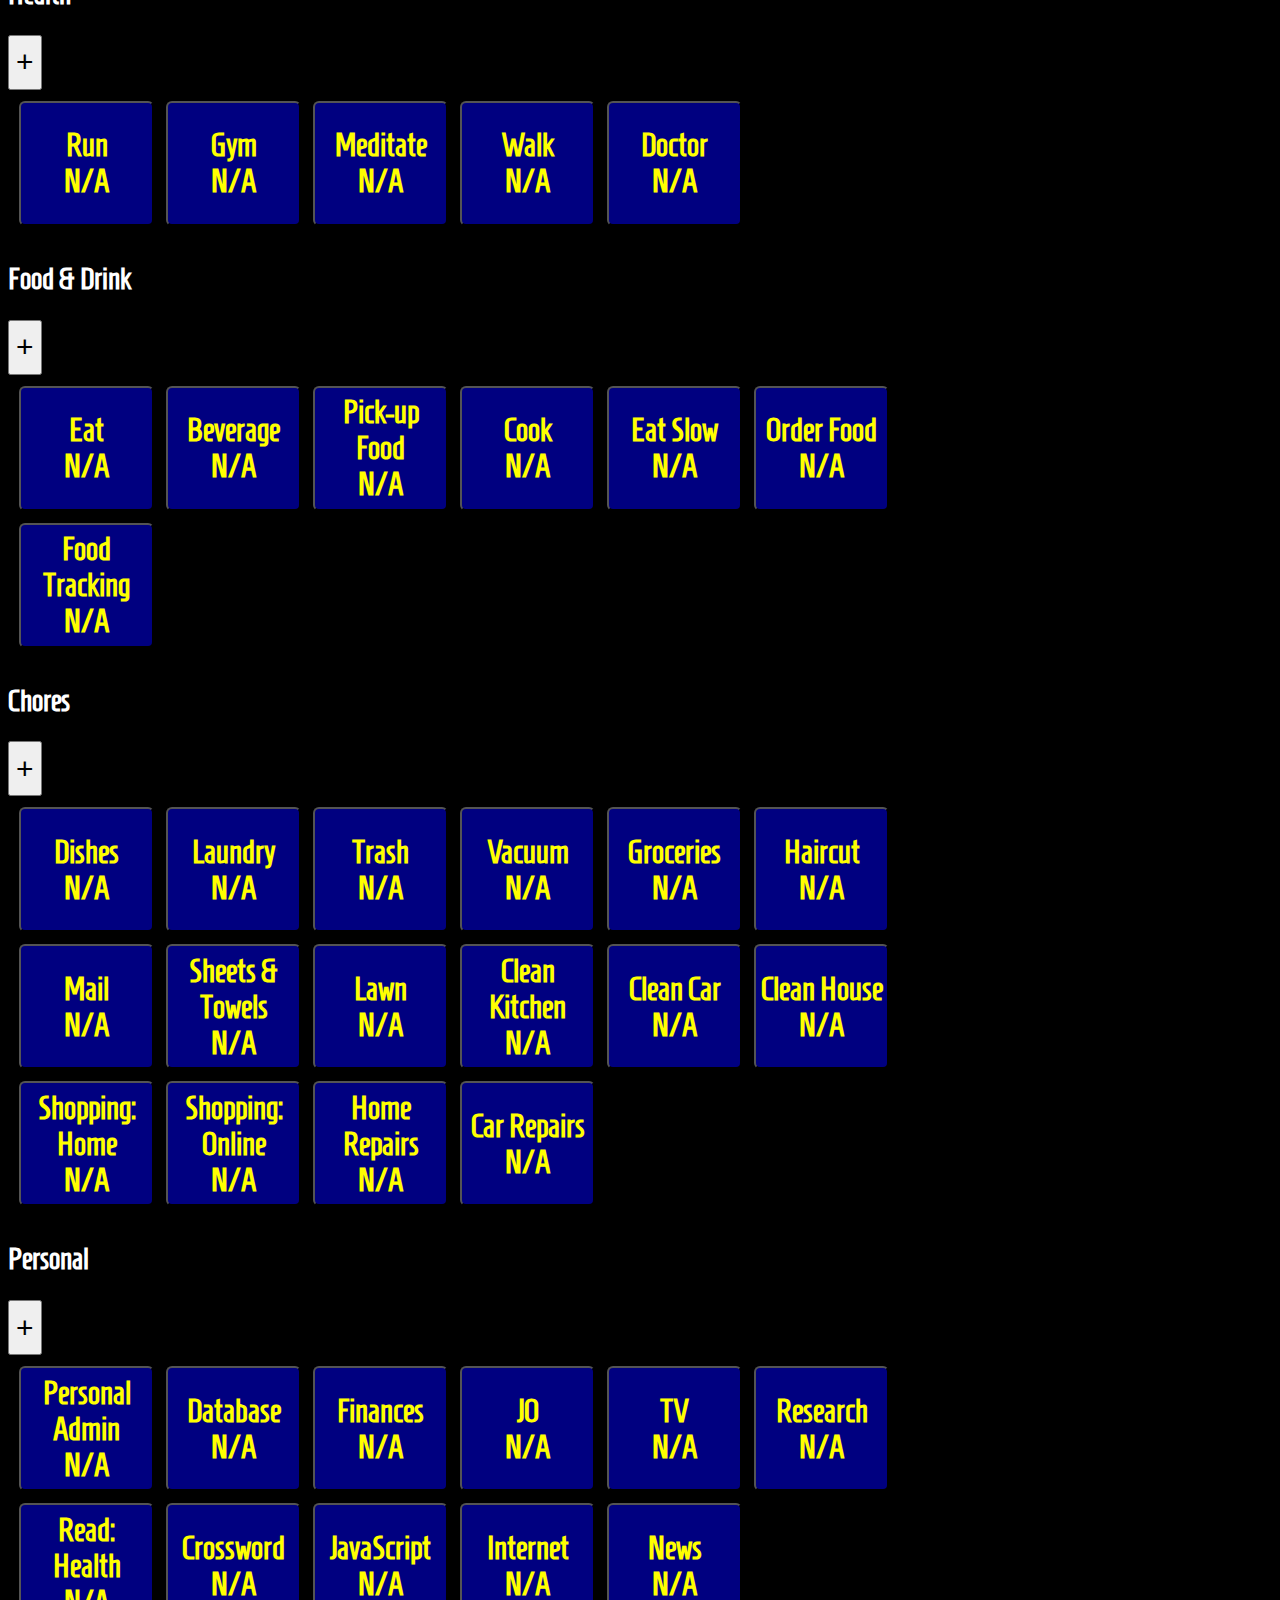
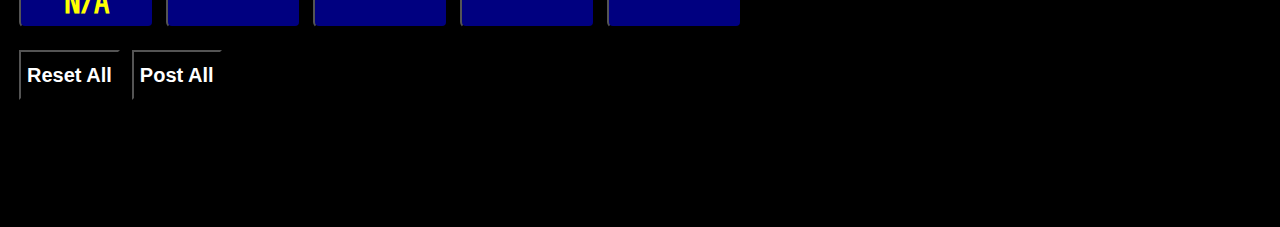
==== commit 4c95304d: "add detail arrays" ====
--- a/local.htm
+++ b/local.htm
@@ -944,9 +944,17 @@
 	
 	svgtext('echt');
 
+}
+
+function displaySummaryTable(arr){
+
+	arr.sort();
+
 	displayList(arrActLenDet);
-	
-}
+
+}
+
+displaySummaryTable(arr);
 
 function delEvent(i){
 	
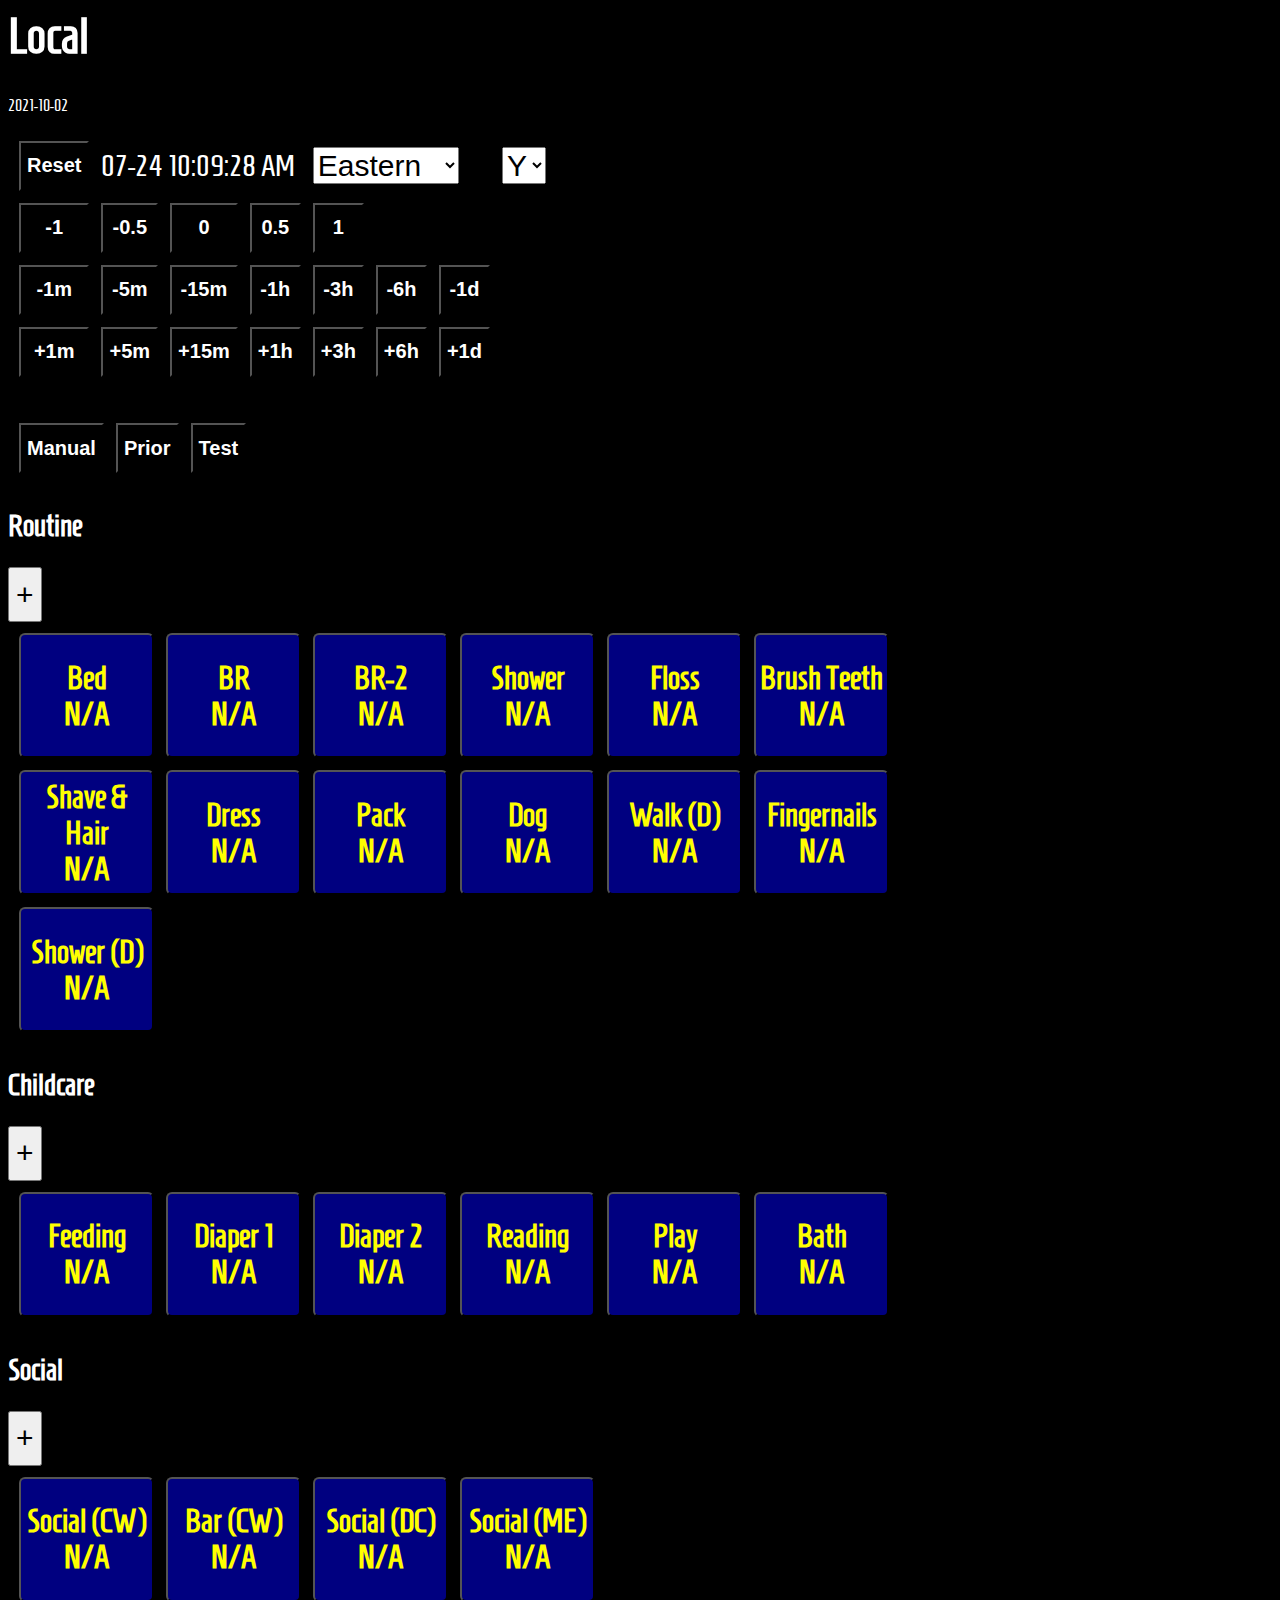
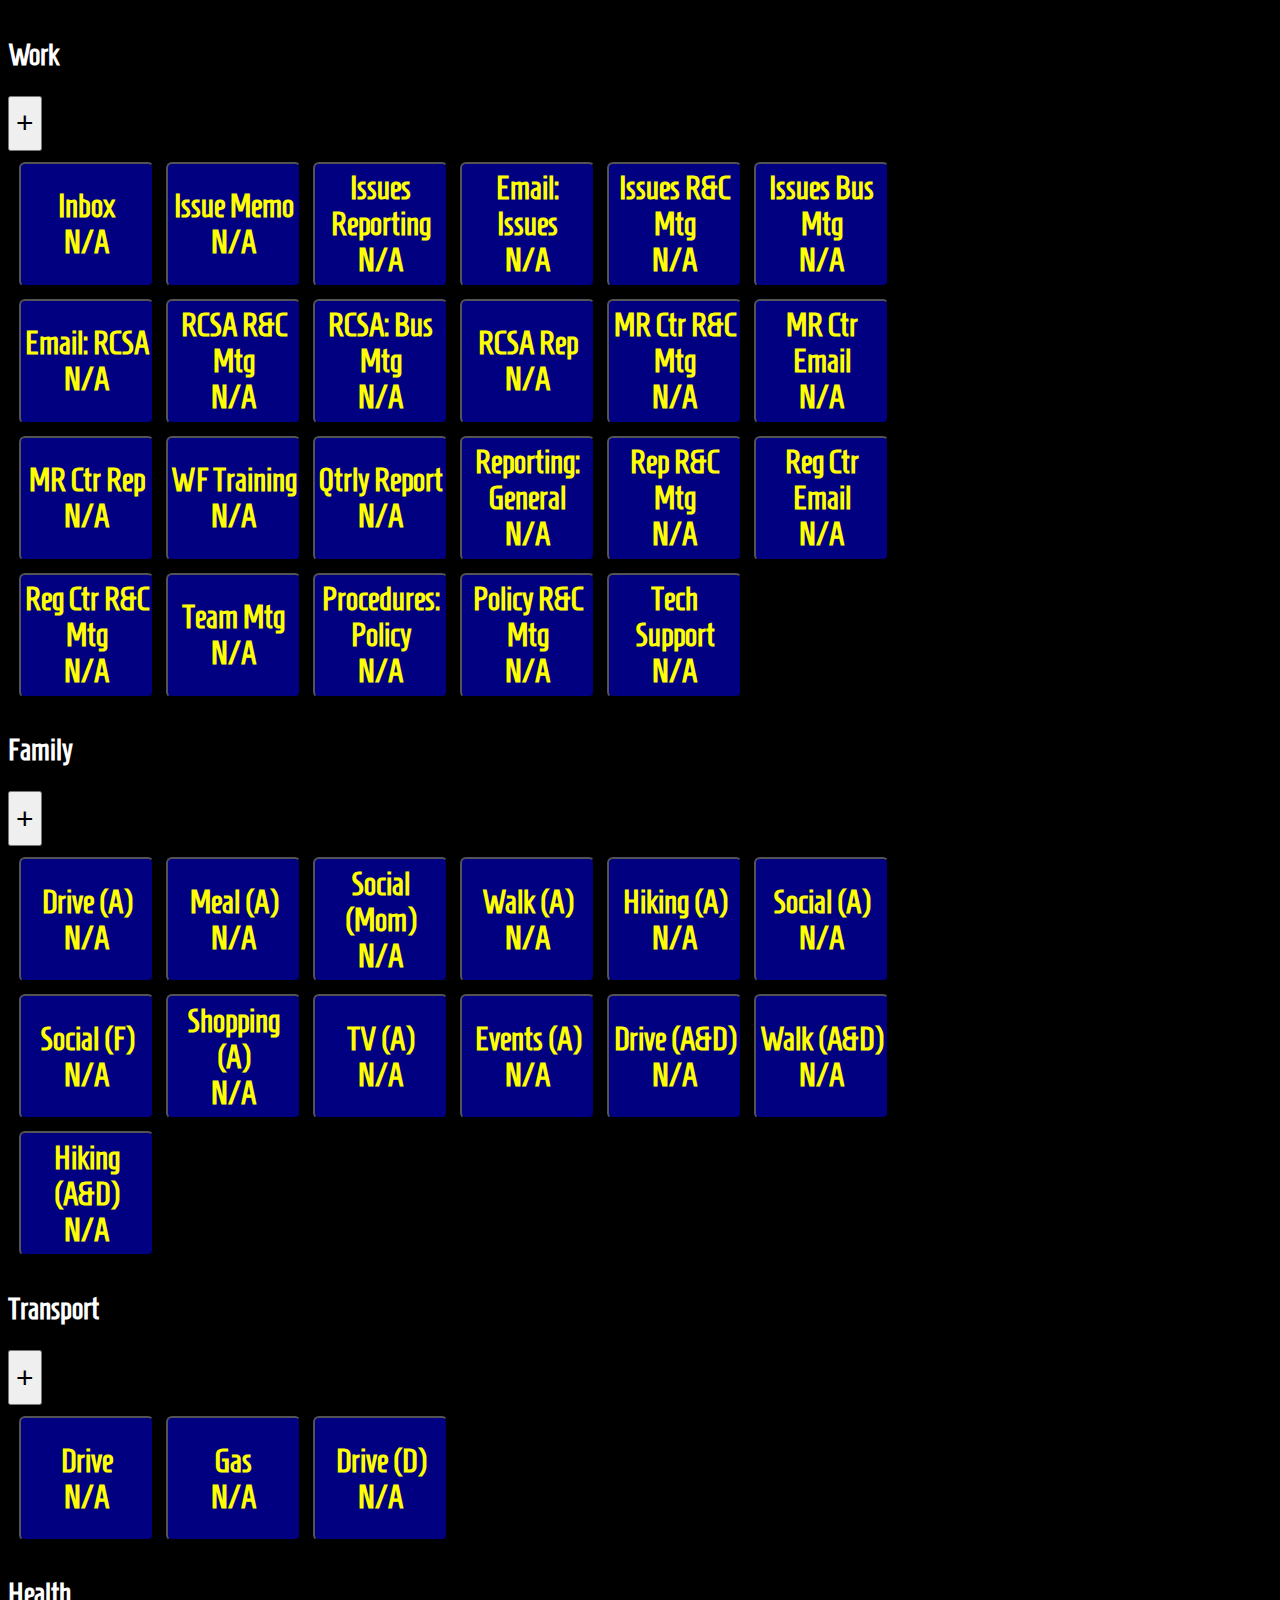
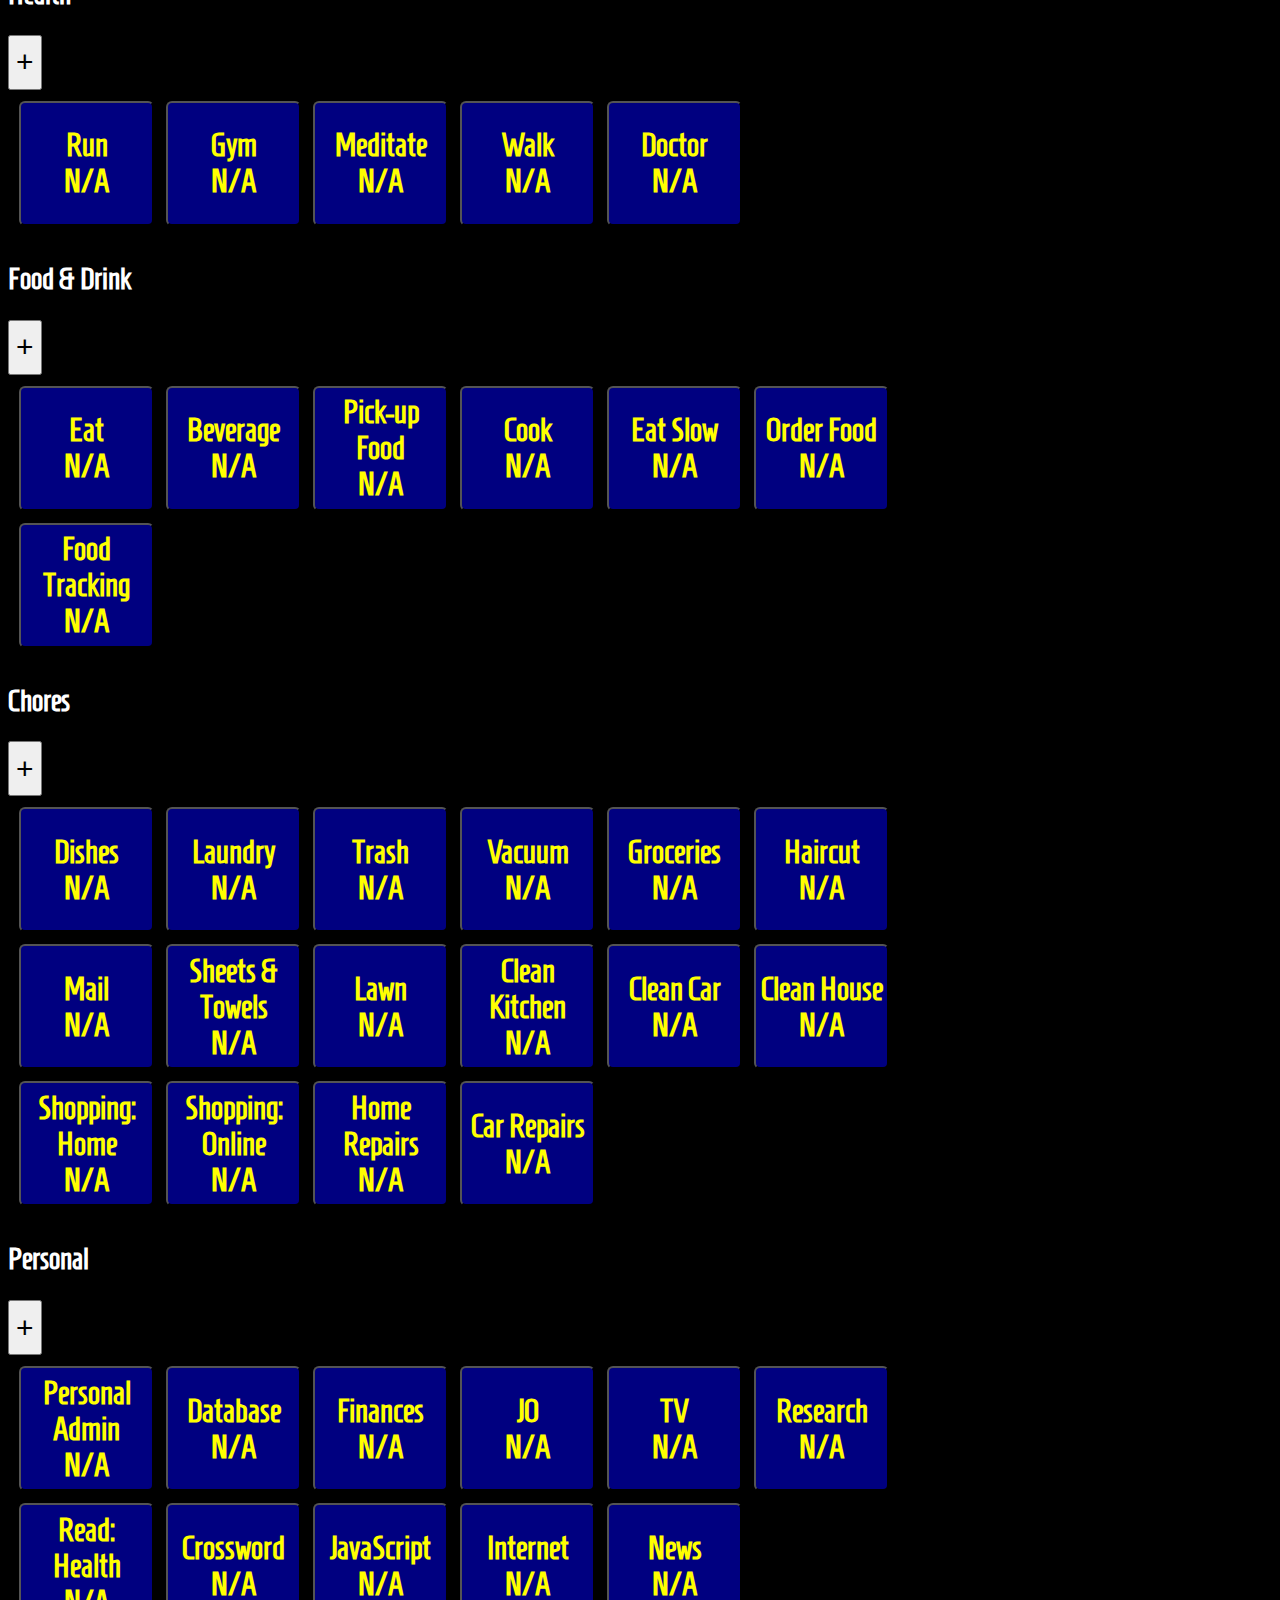
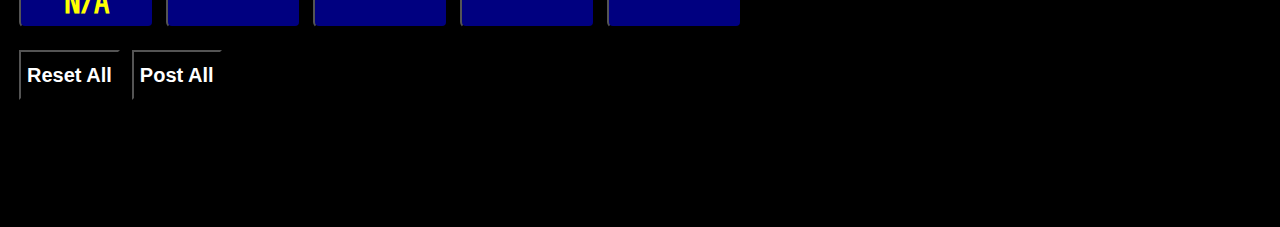
==== commit 632c0d61: "Update local.htm" ====
--- a/local.htm
+++ b/local.htm
@@ -1010,7 +1010,7 @@
 
 function JQPost(act, cont, dtime, i){
 
-    $.post("../add/AddJQ.php",
+    $.post("http://http://mltimedb.x10host.com/add/AddJQ.php",
     {
         v1: act,
         v2: cont,
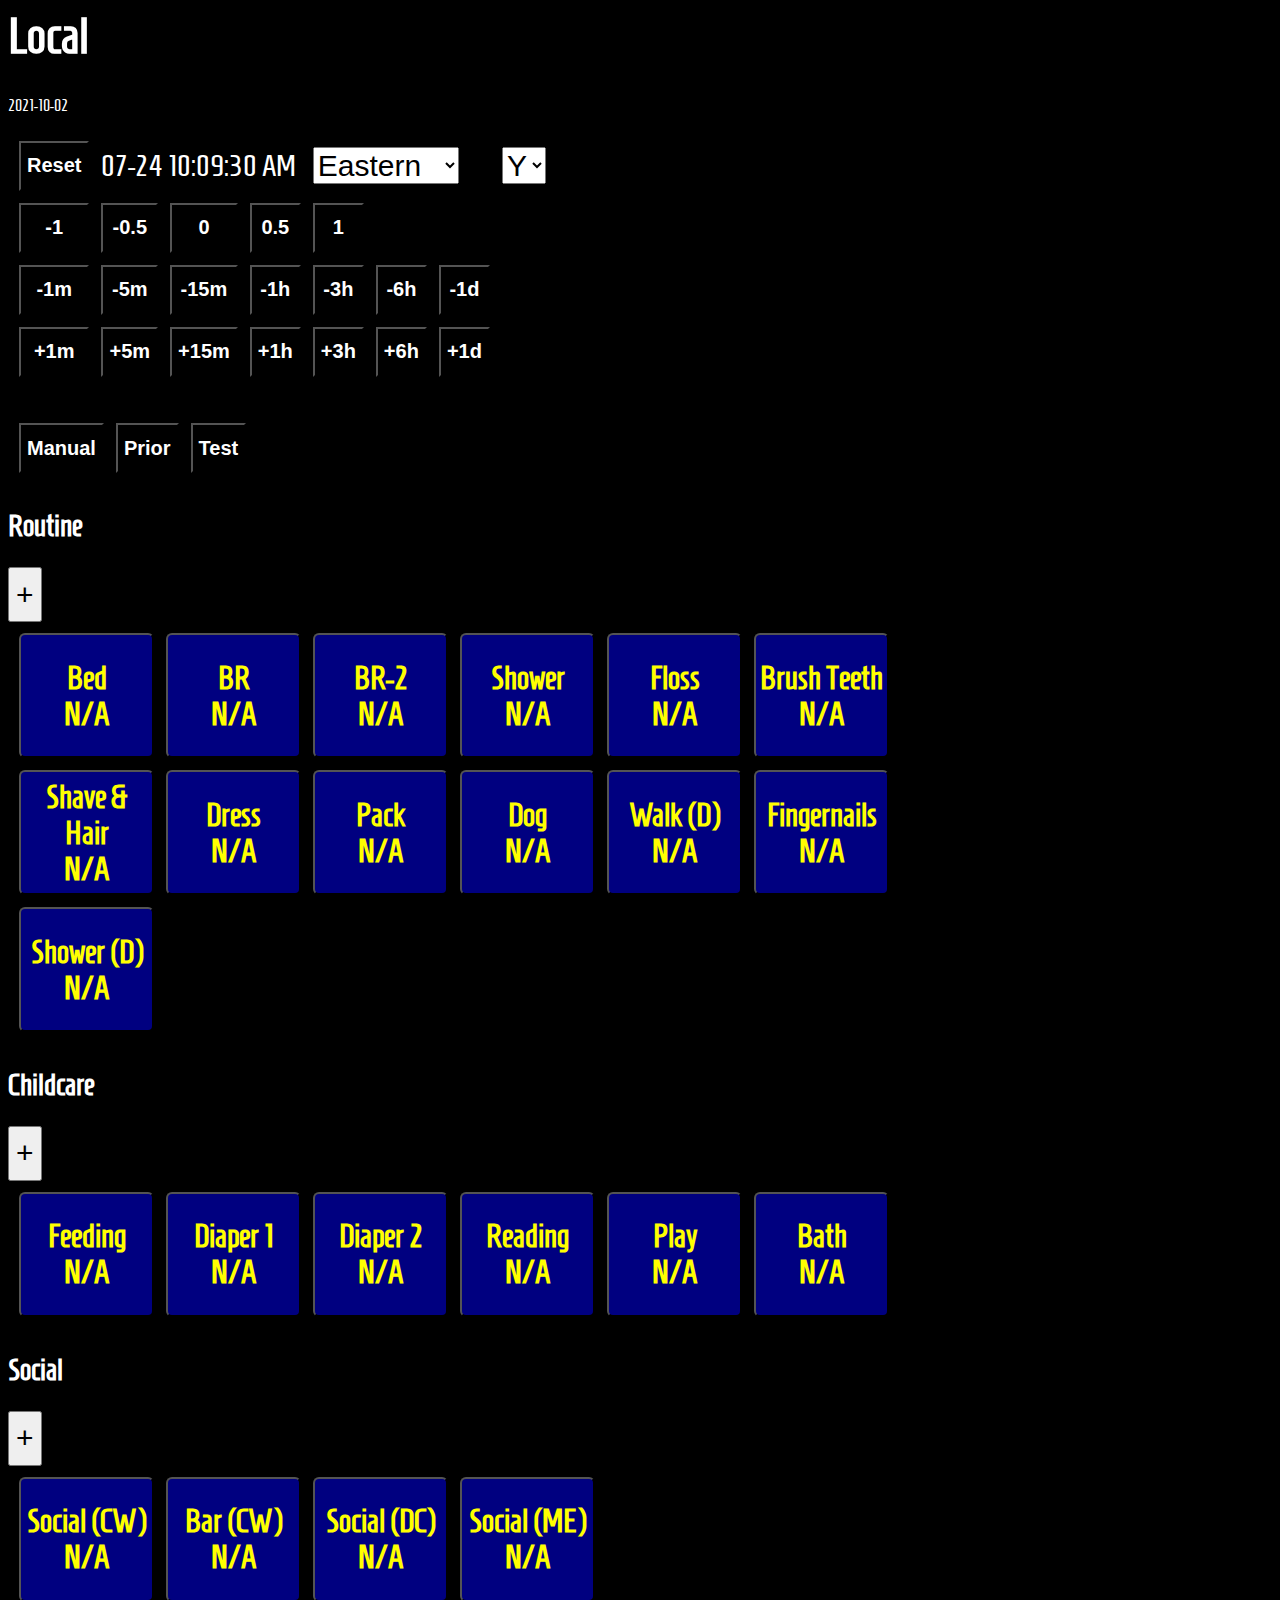
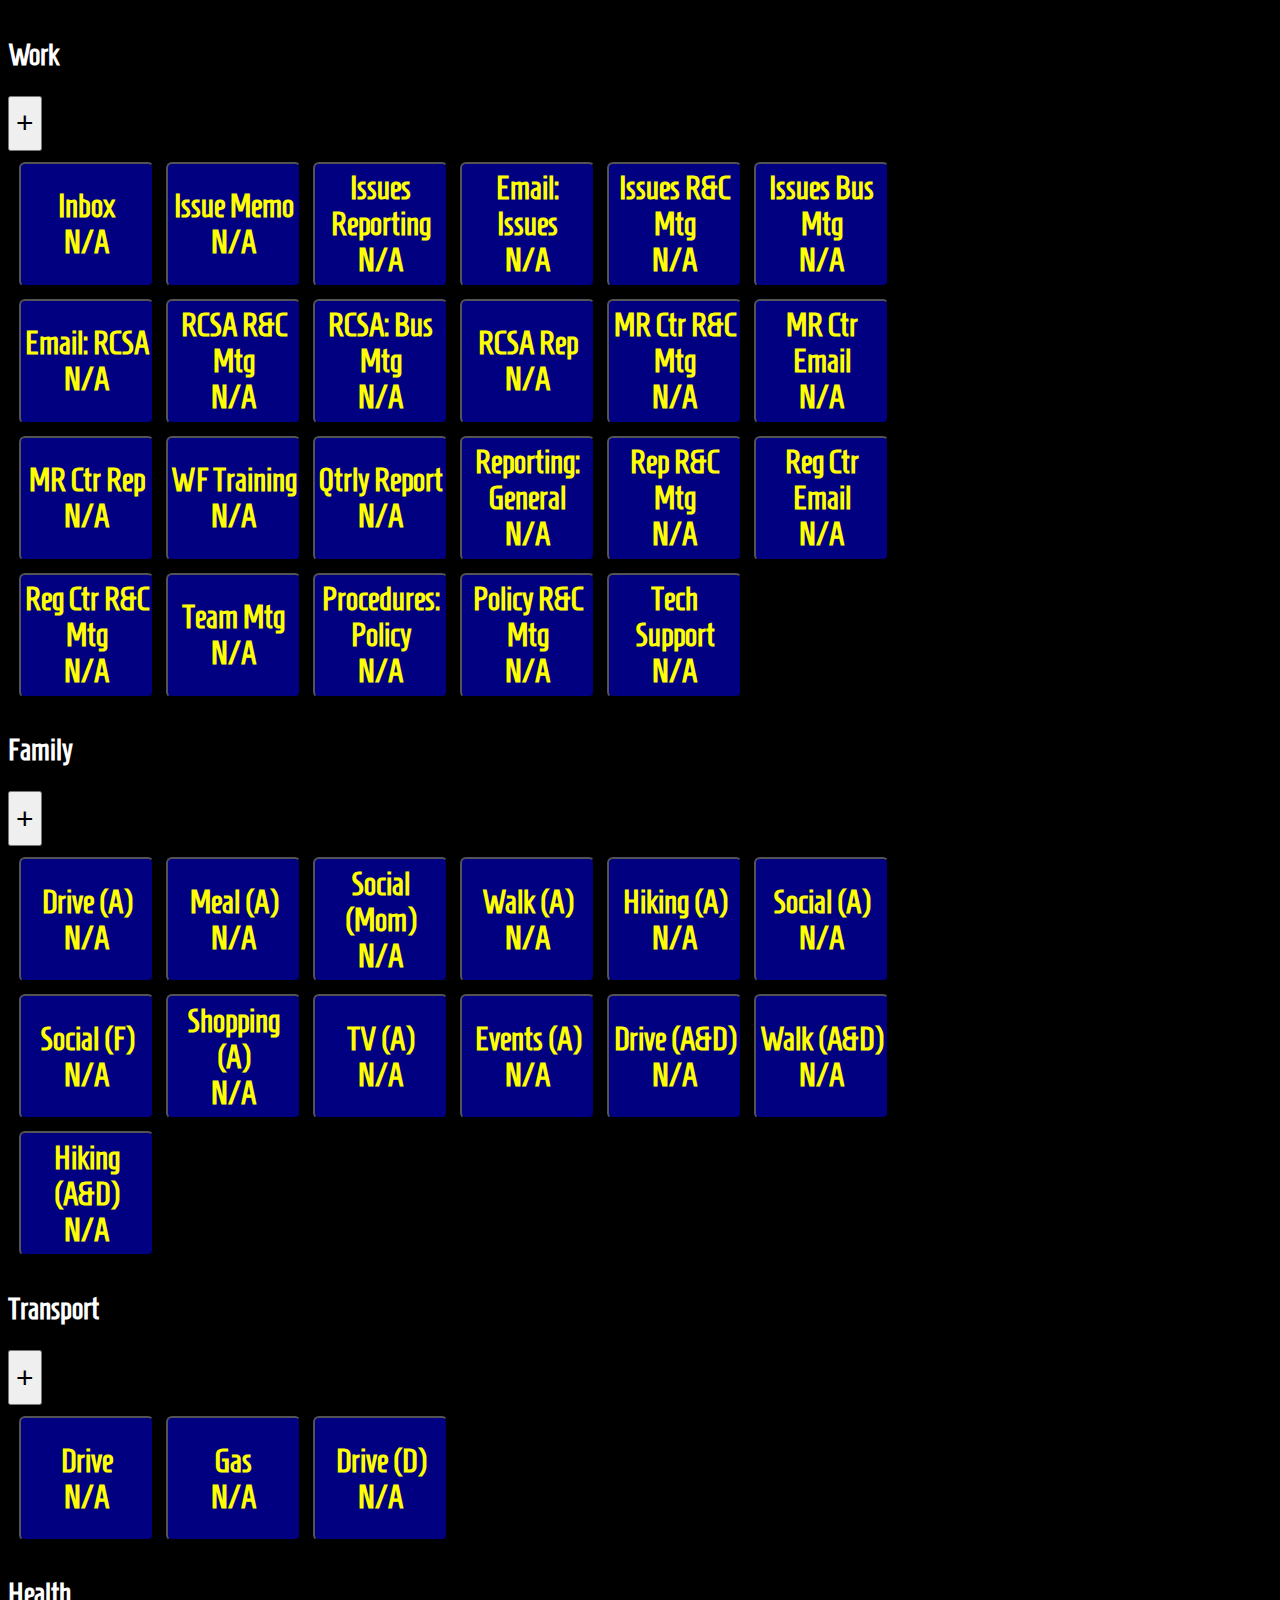
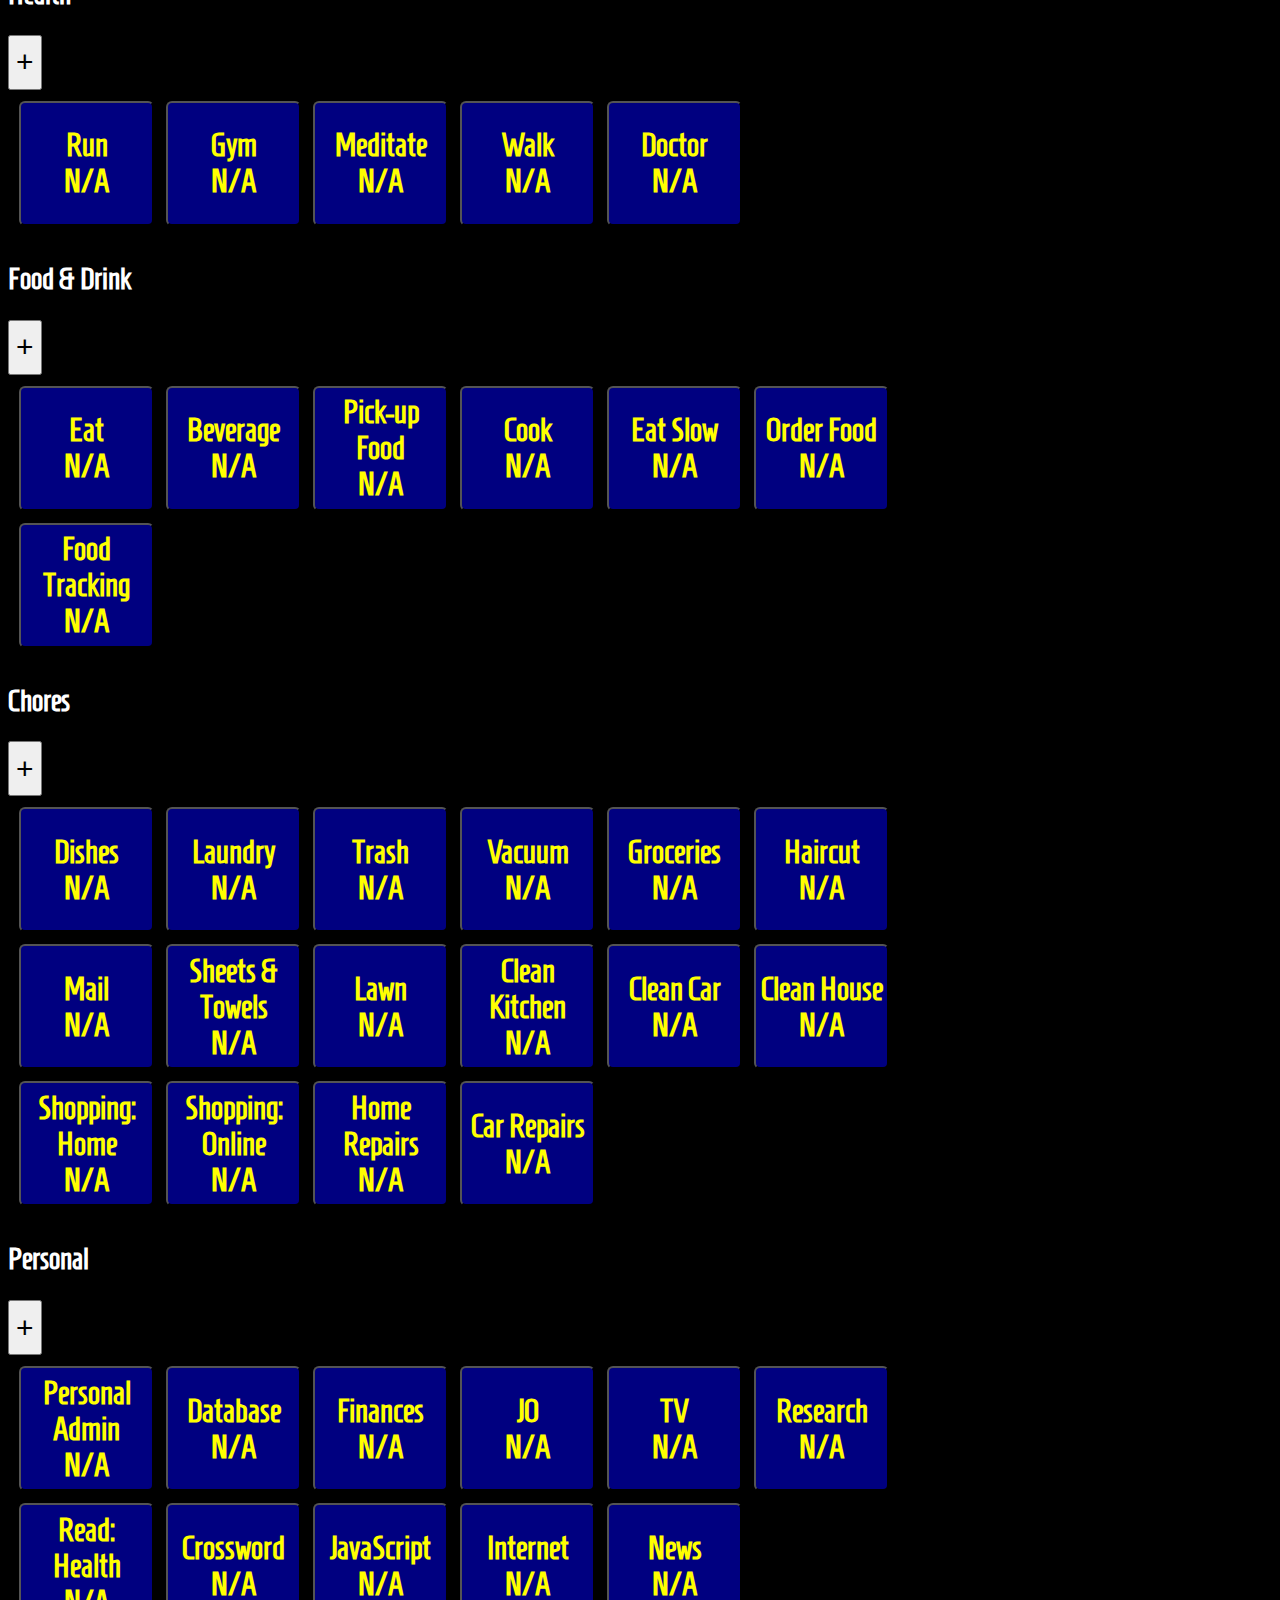
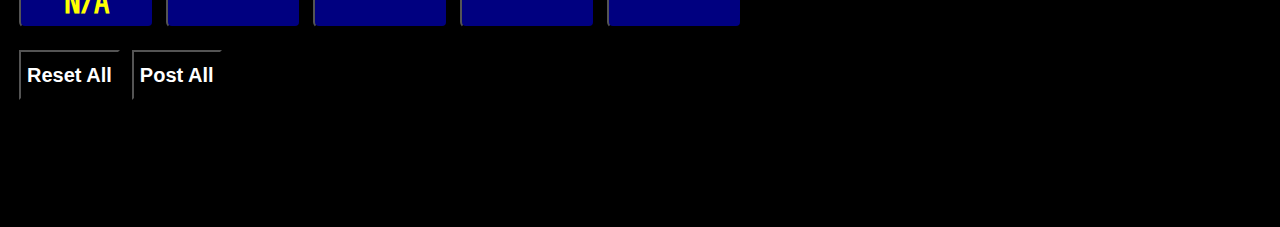
==== commit efbd47ec: "Update local.htm" ====
--- a/local.htm
+++ b/local.htm
@@ -1010,7 +1010,7 @@
 
 function JQPost(act, cont, dtime, i){
 
-    $.post("http://http://mltimedb.x10host.com/add/AddJQ.php",
+    $.post("http://mltimedb.x10host.com/add/AddJQ.php",
     {
         v1: act,
         v2: cont,
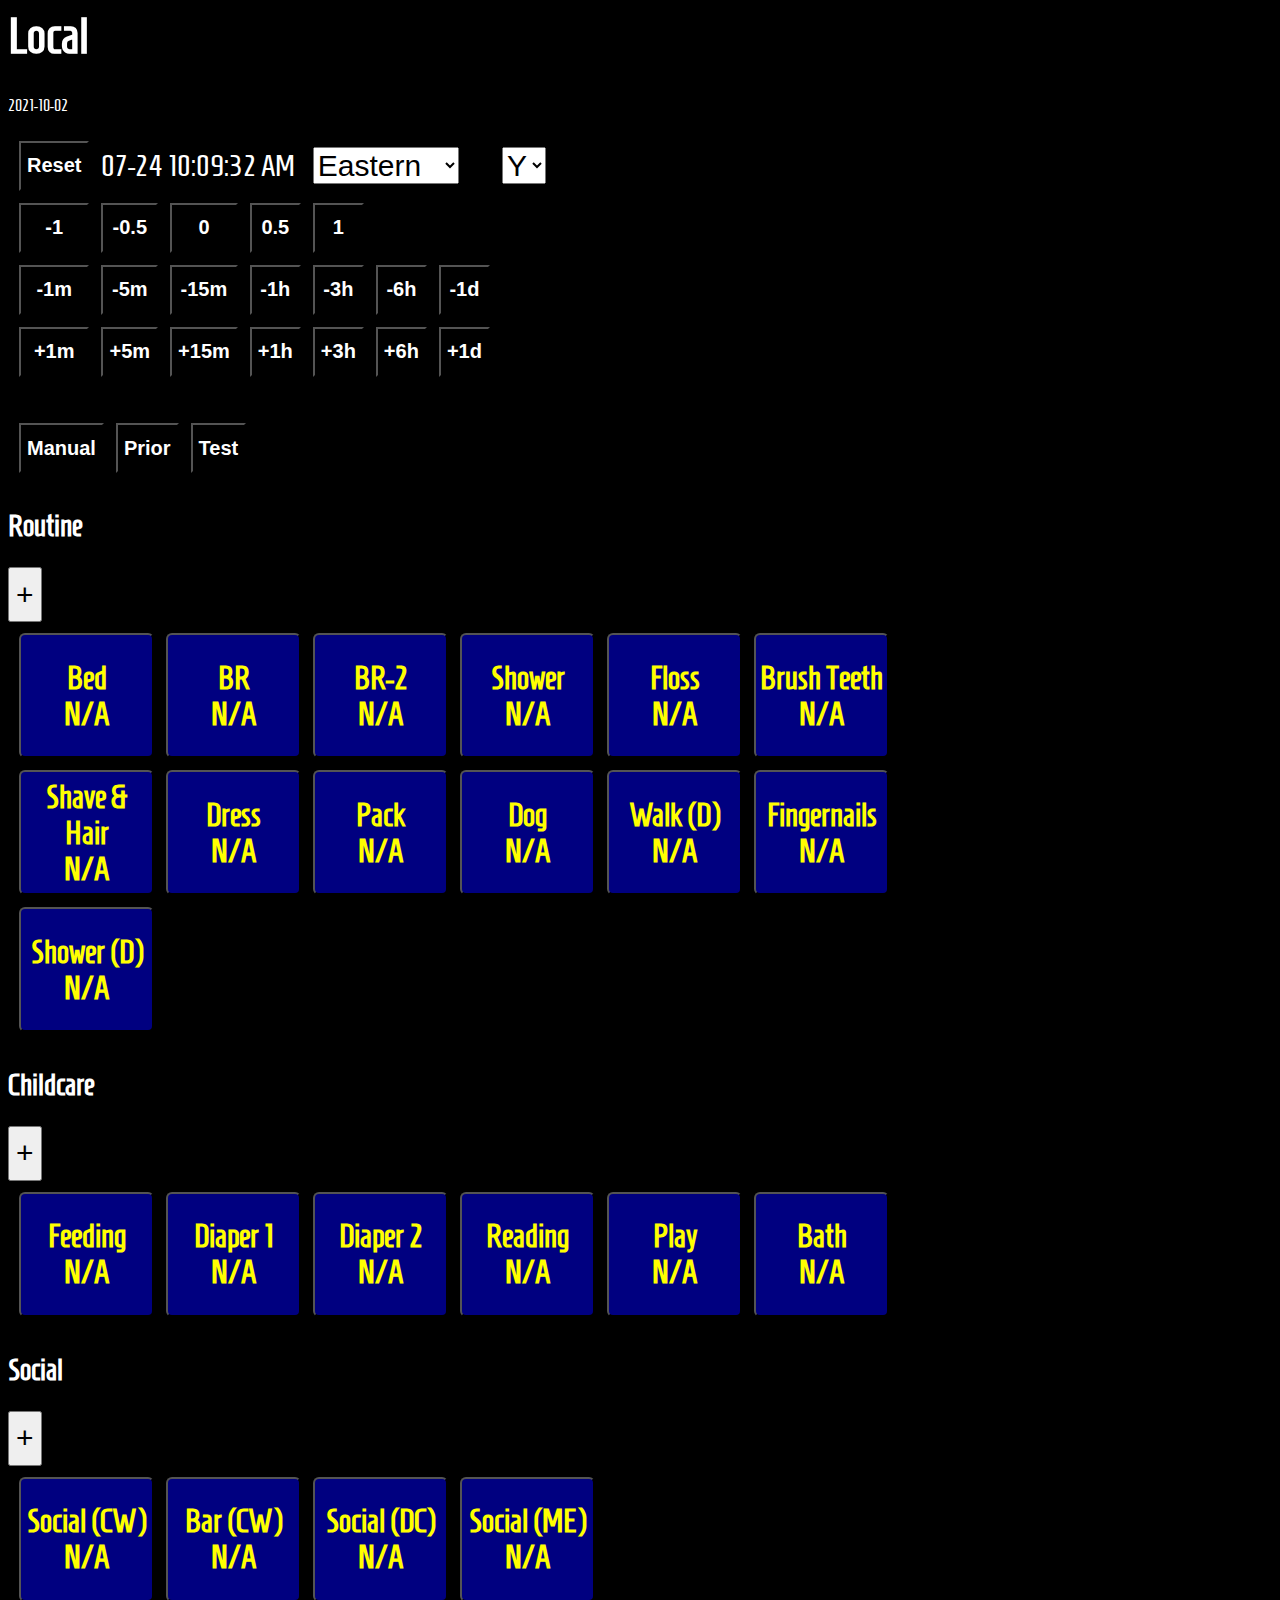
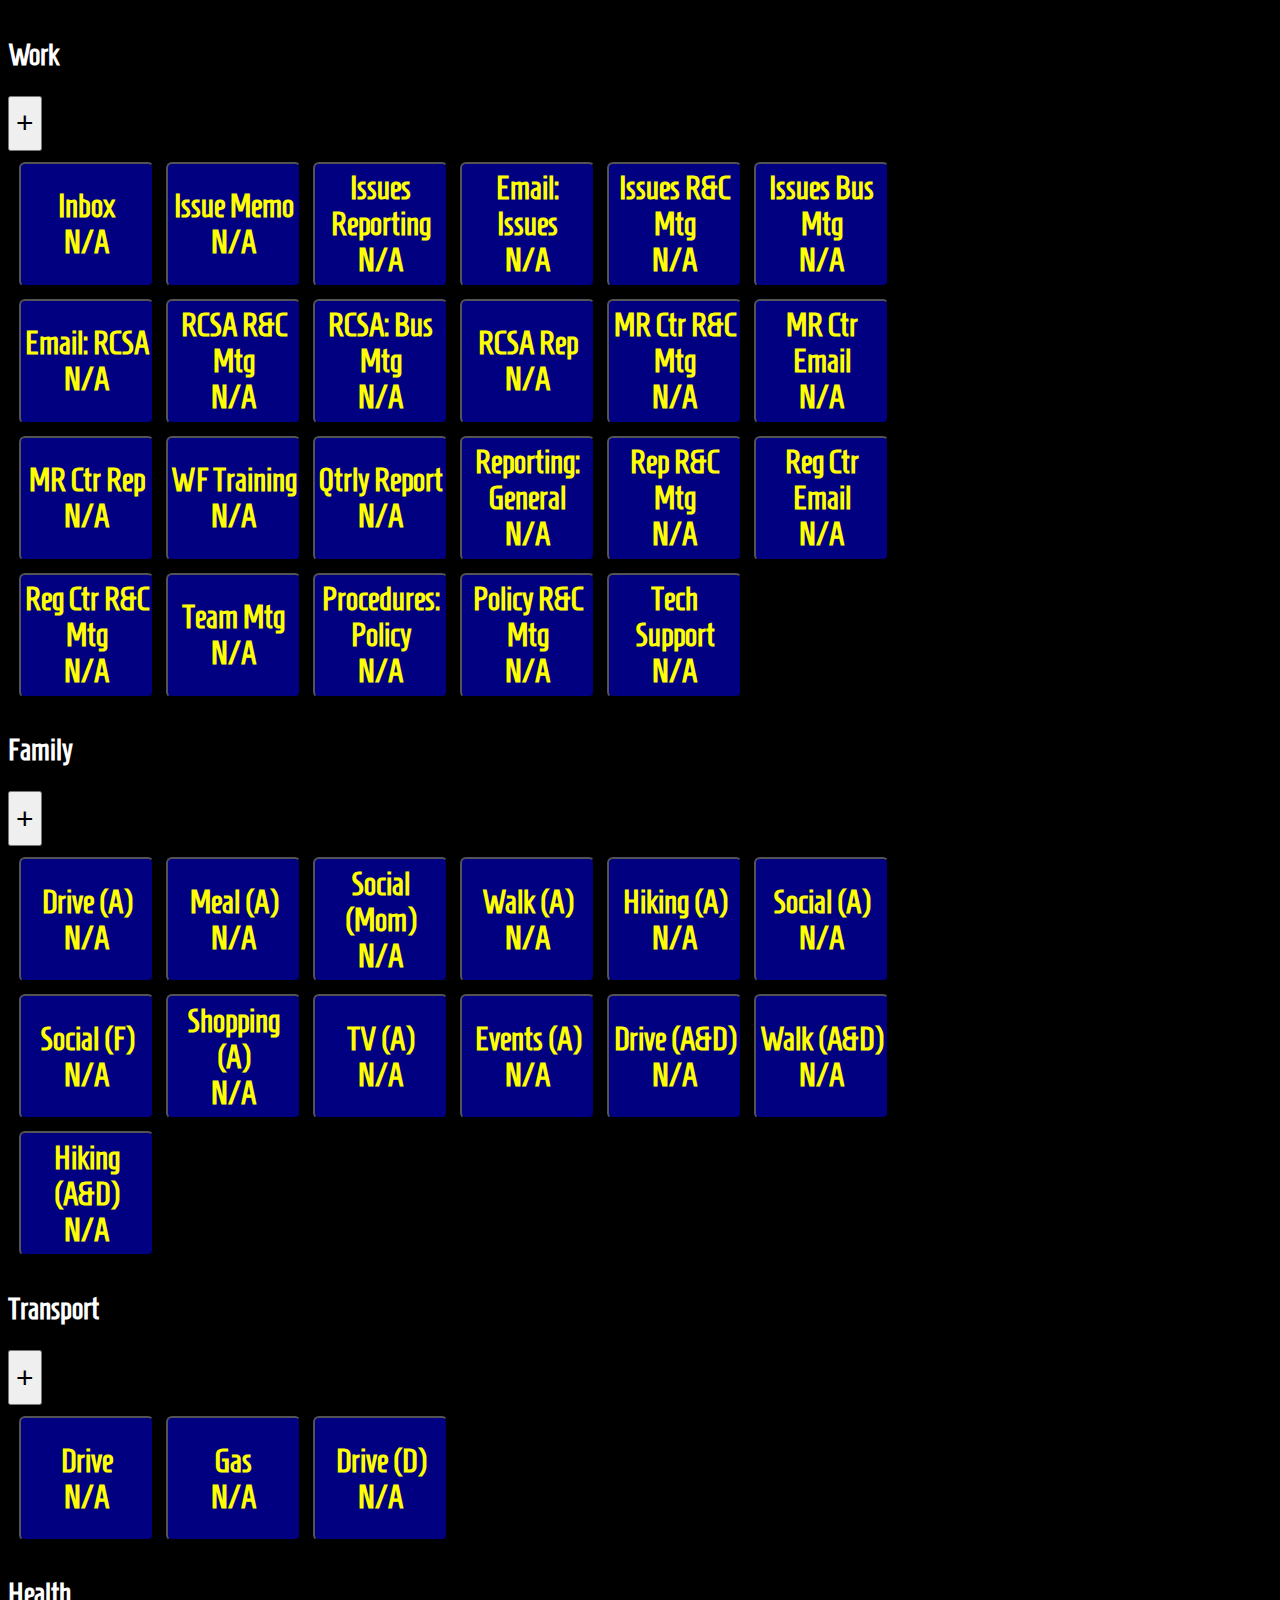
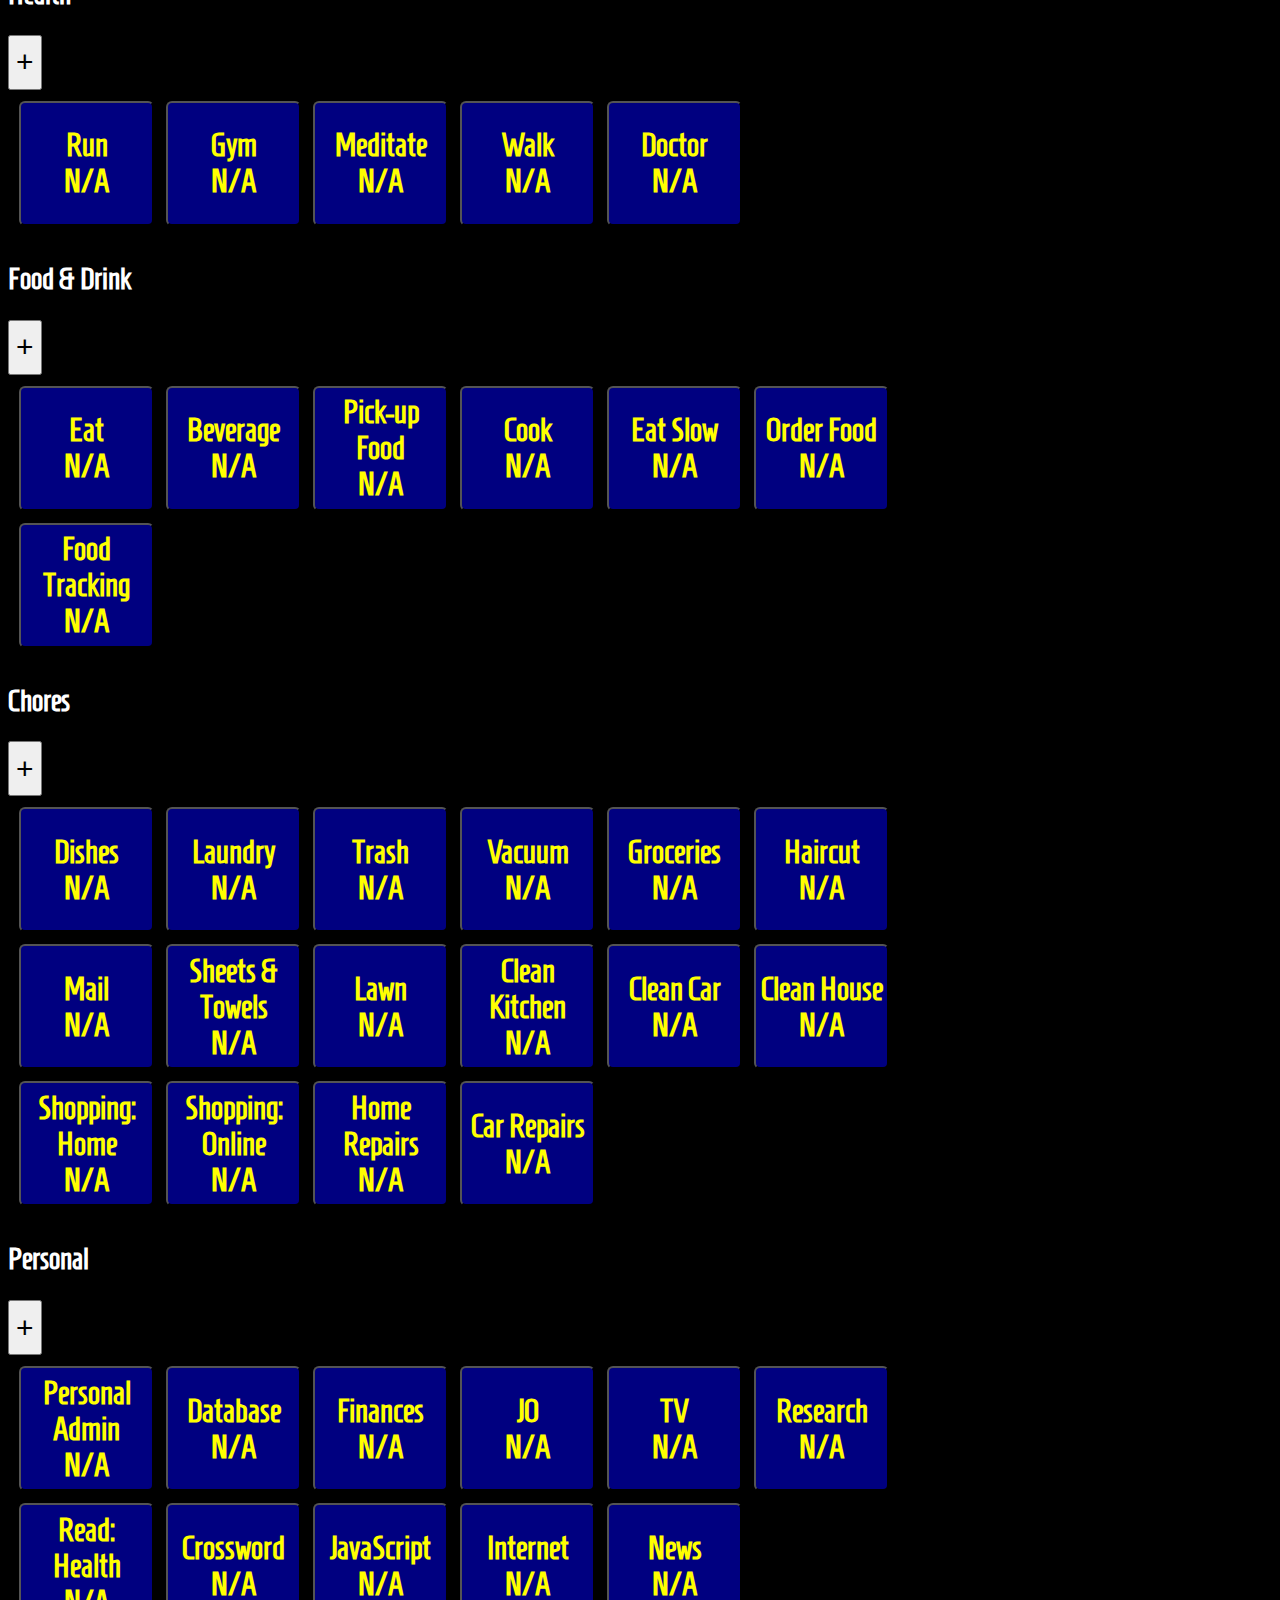
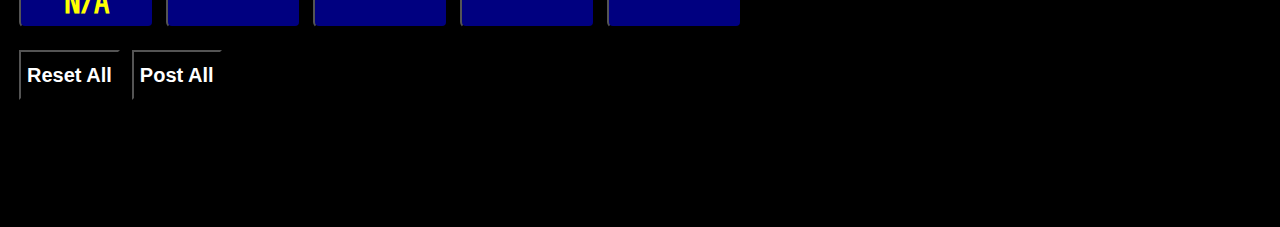
==== commit 16b648b6: "Update local.htm" ====
--- a/local.htm
+++ b/local.htm
@@ -1010,7 +1010,7 @@
 
 function JQPost(act, cont, dtime, i){
 
-    $.post("http://mltimedb.x10host.com/add/AddJQ.php",
+    $.post("mltimedb.x10host.com/add/AddJQ.php",
     {
         v1: act,
         v2: cont,
